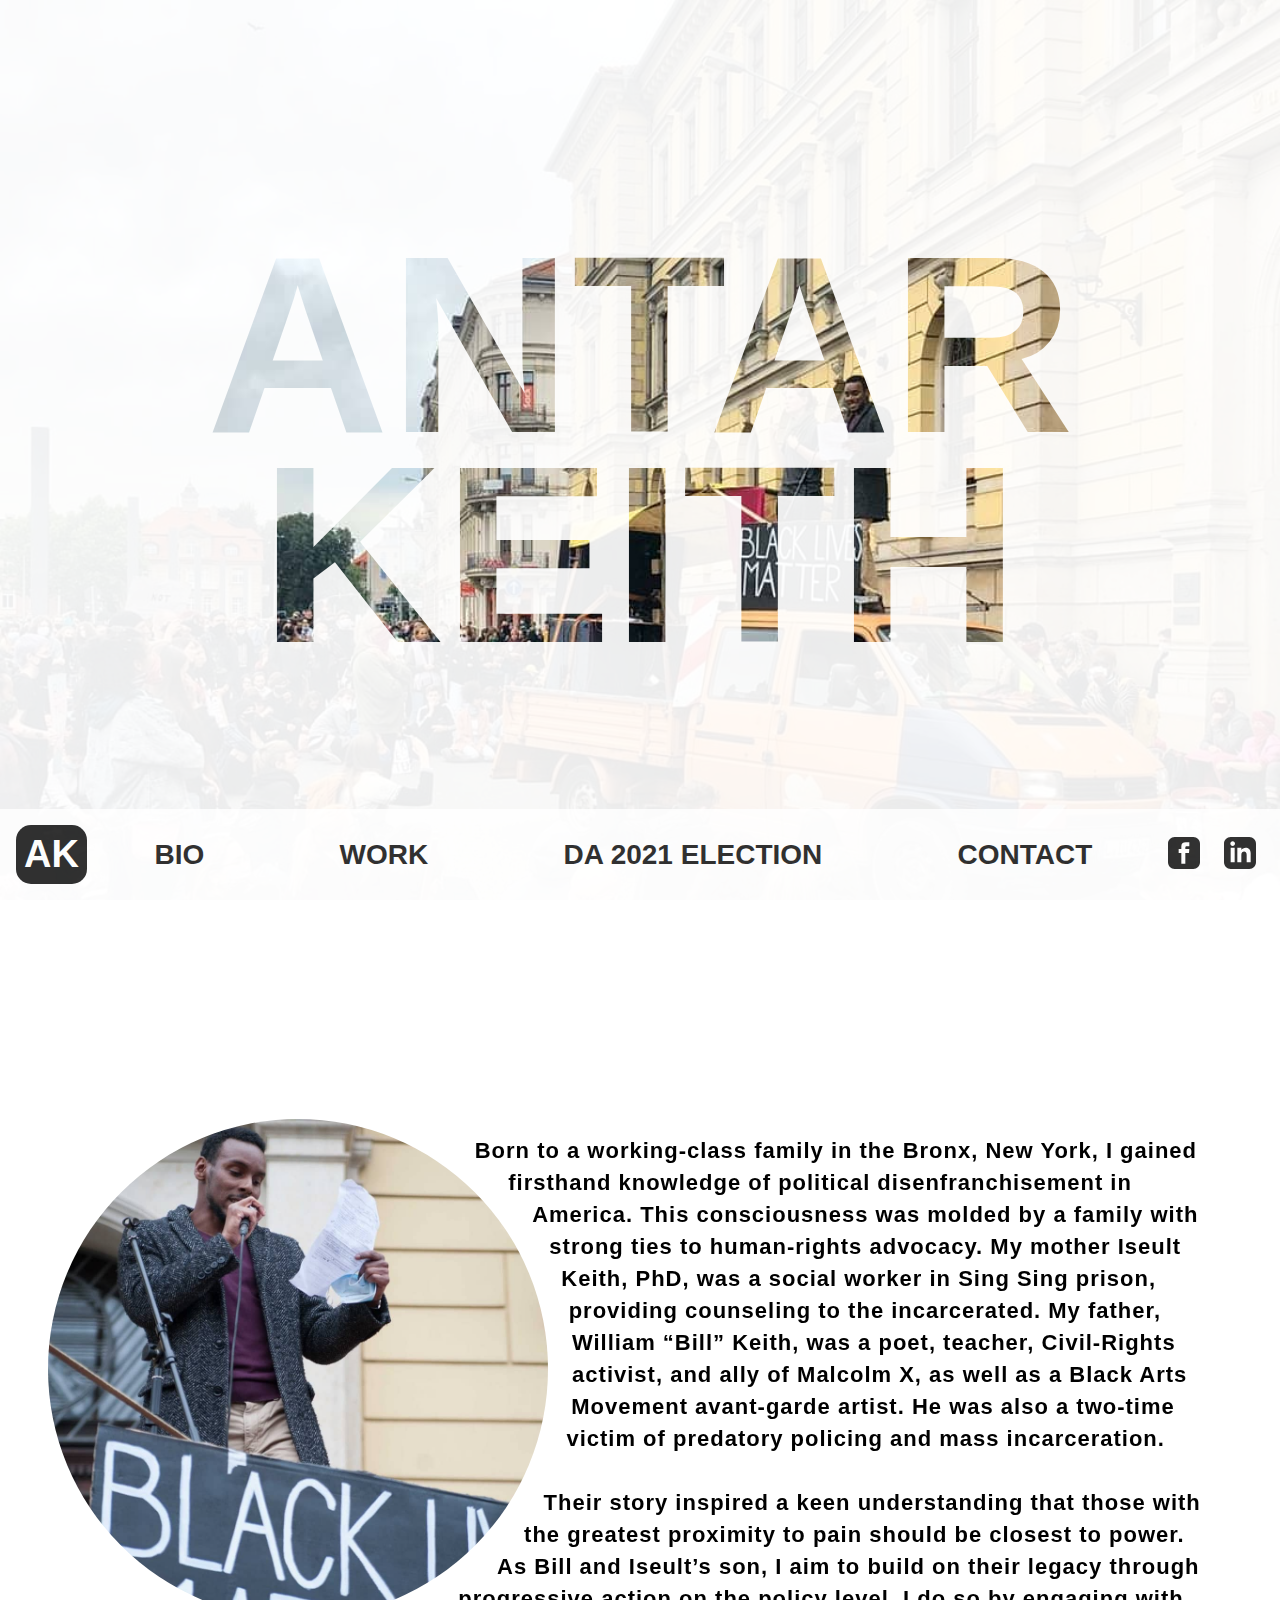
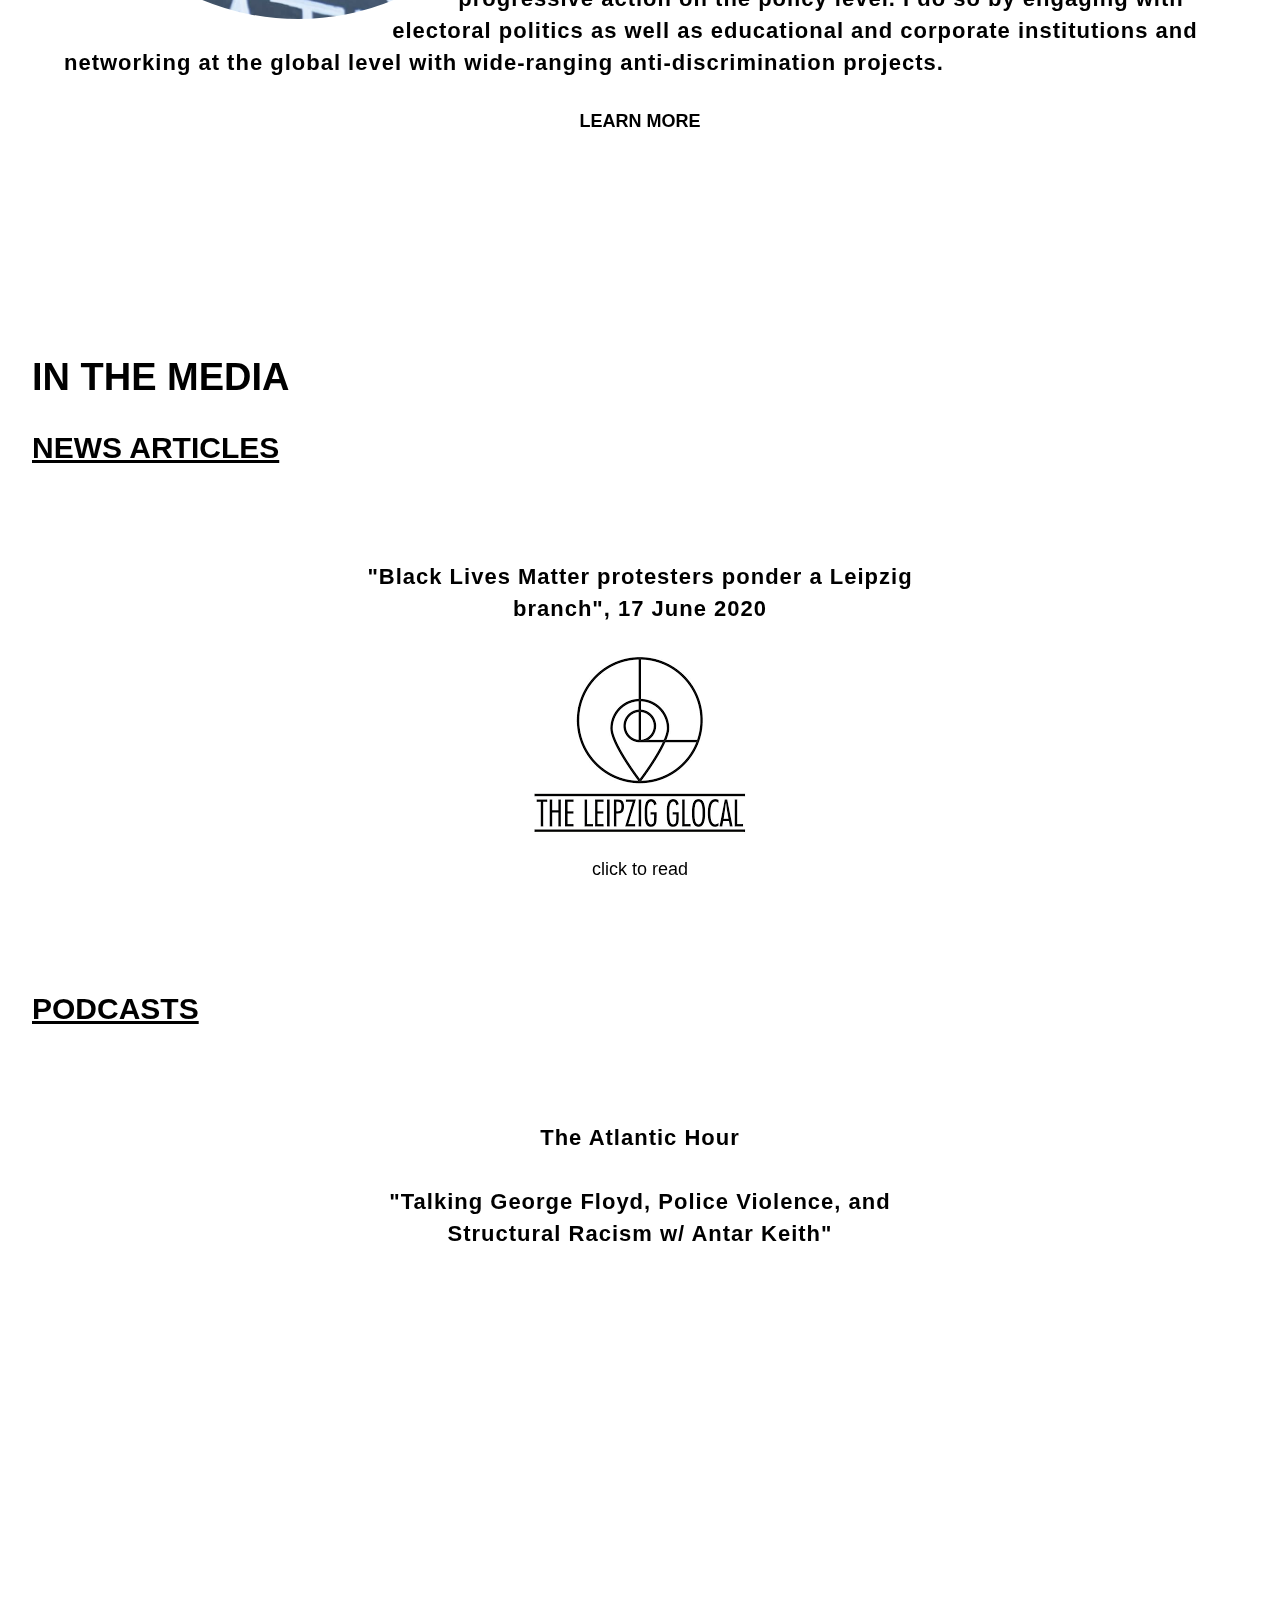
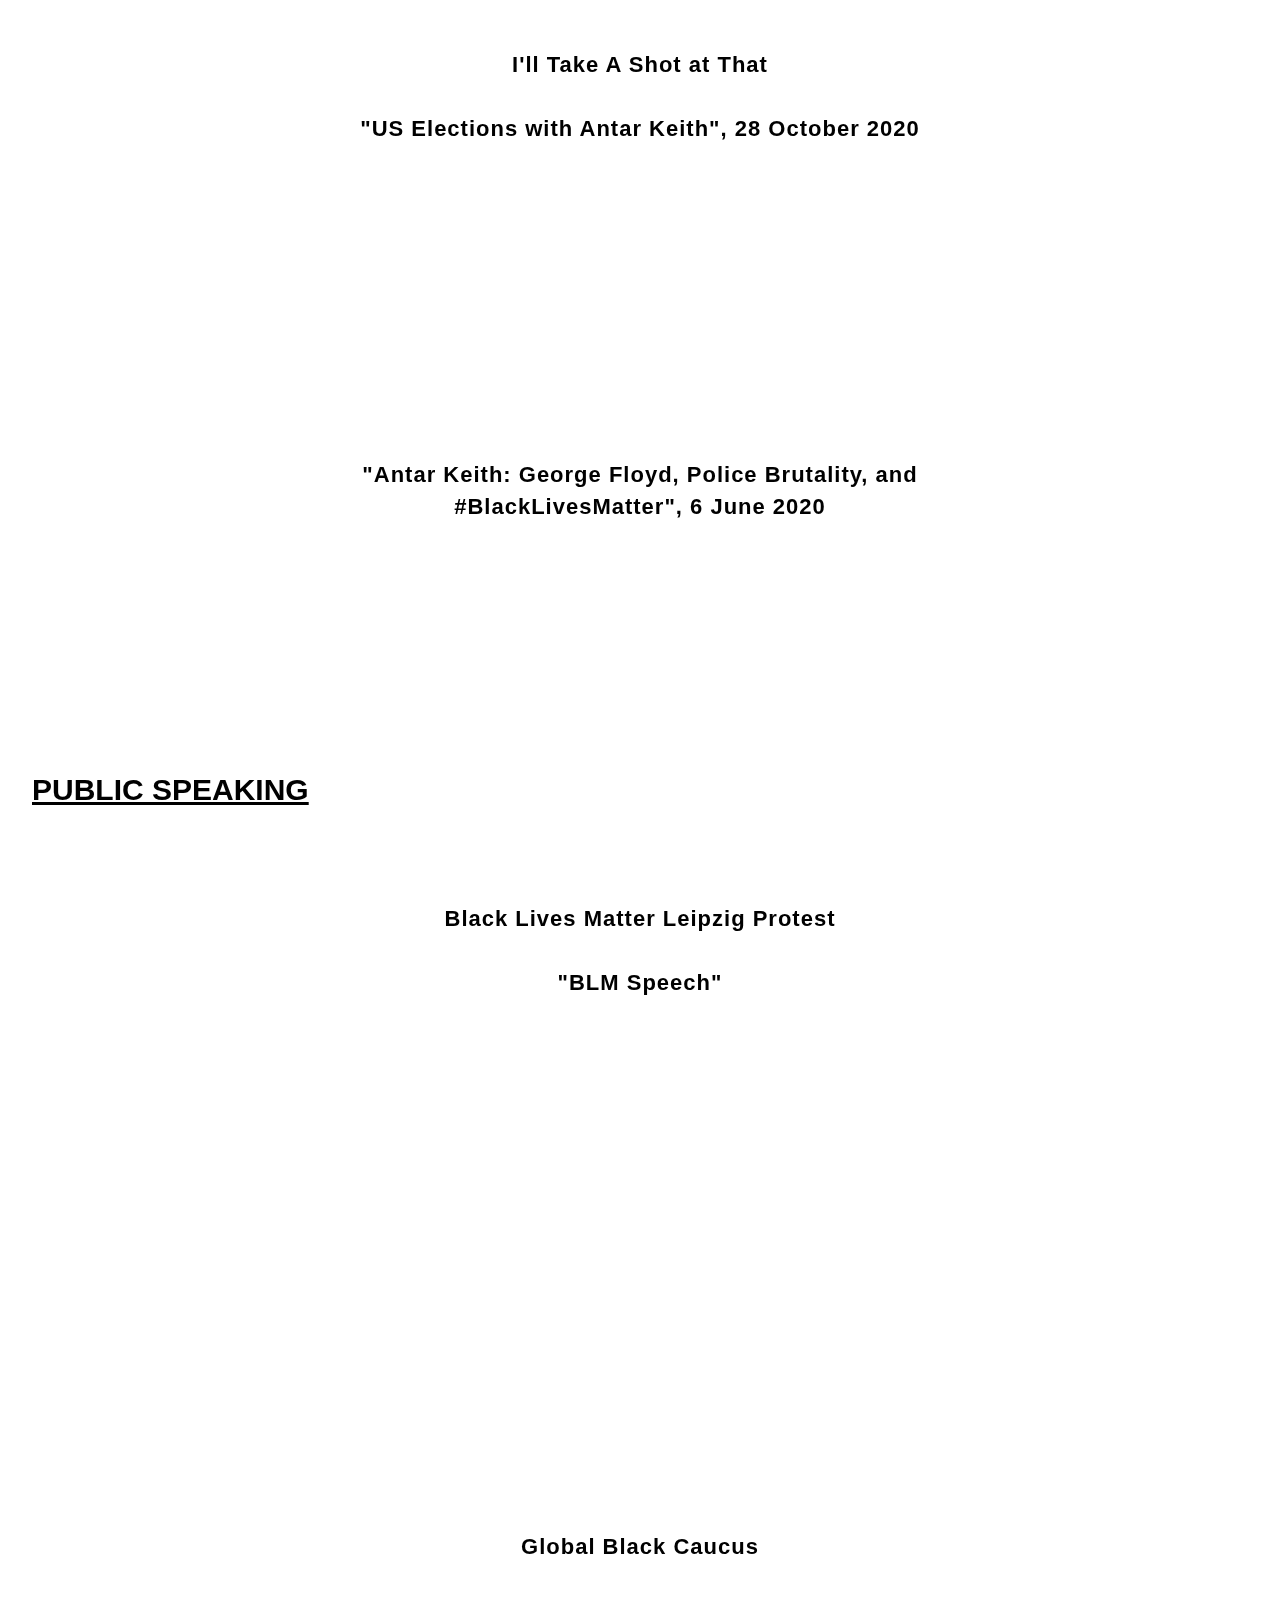
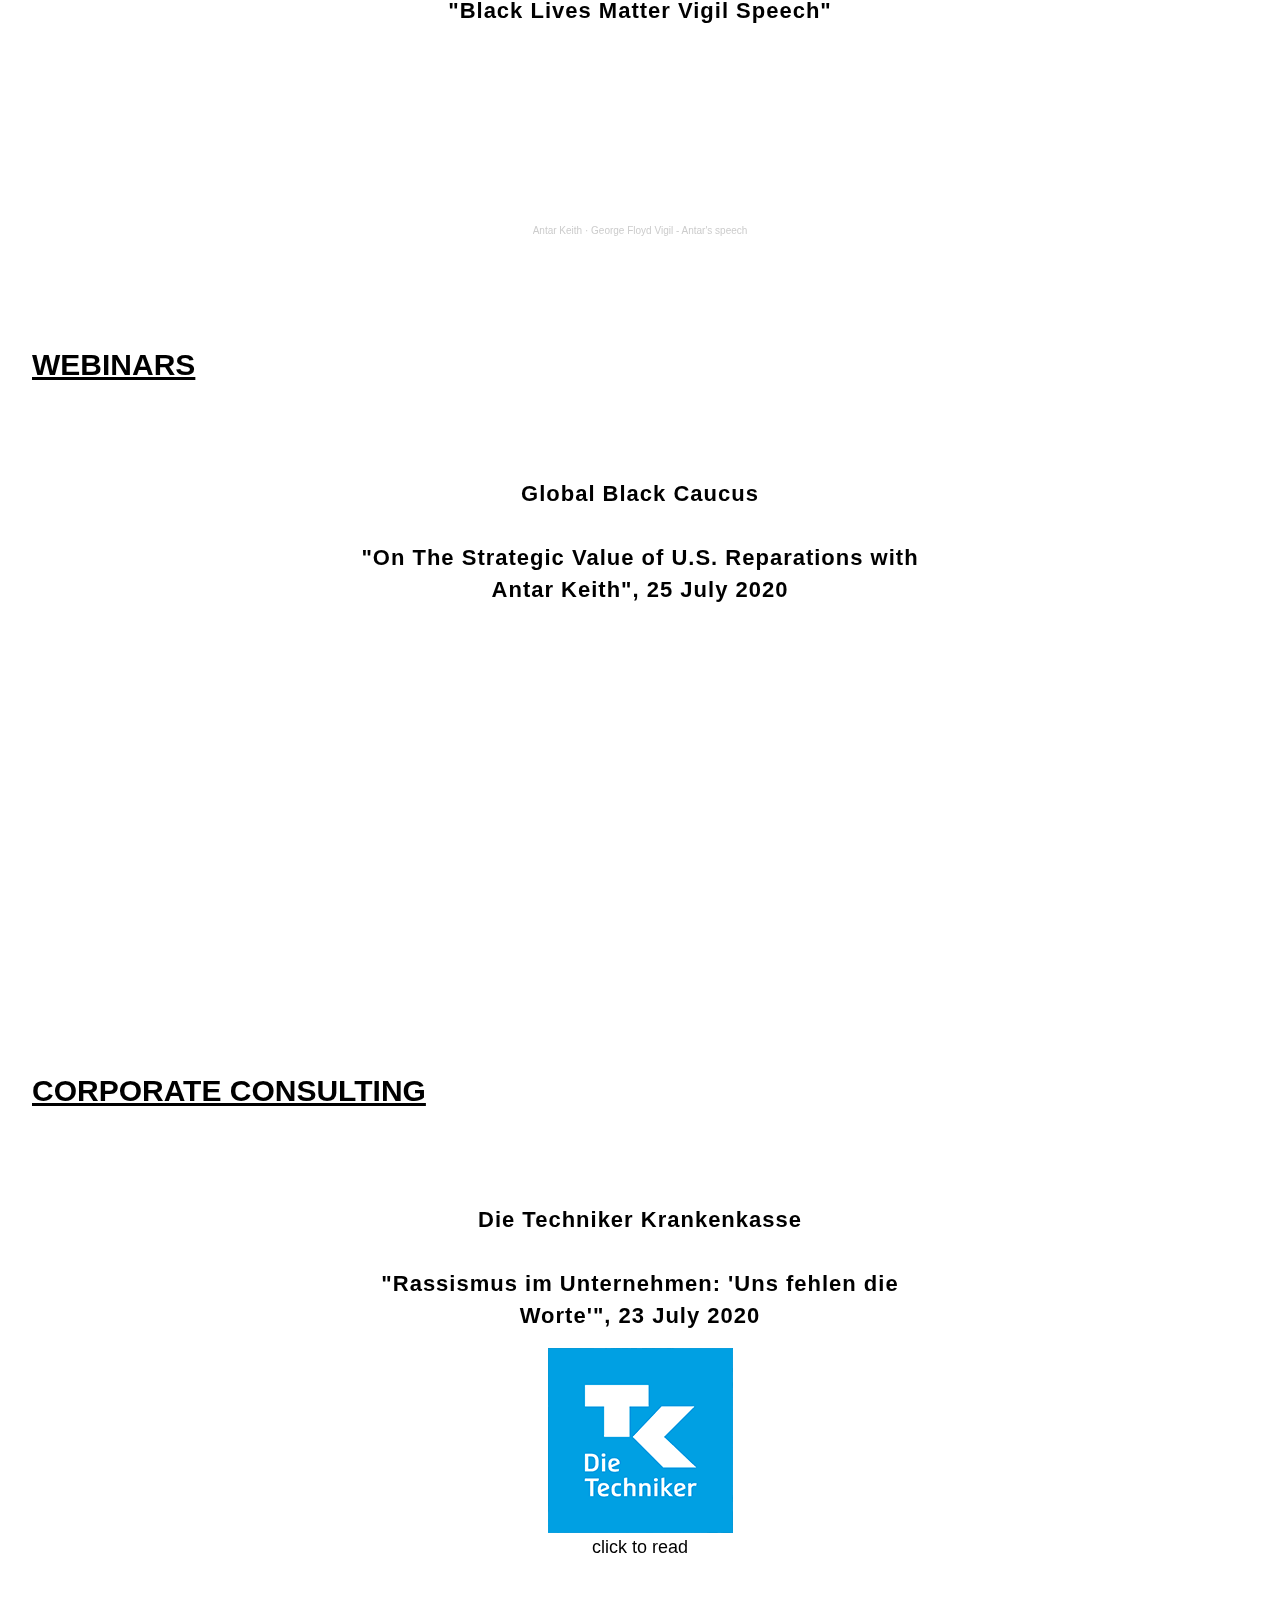
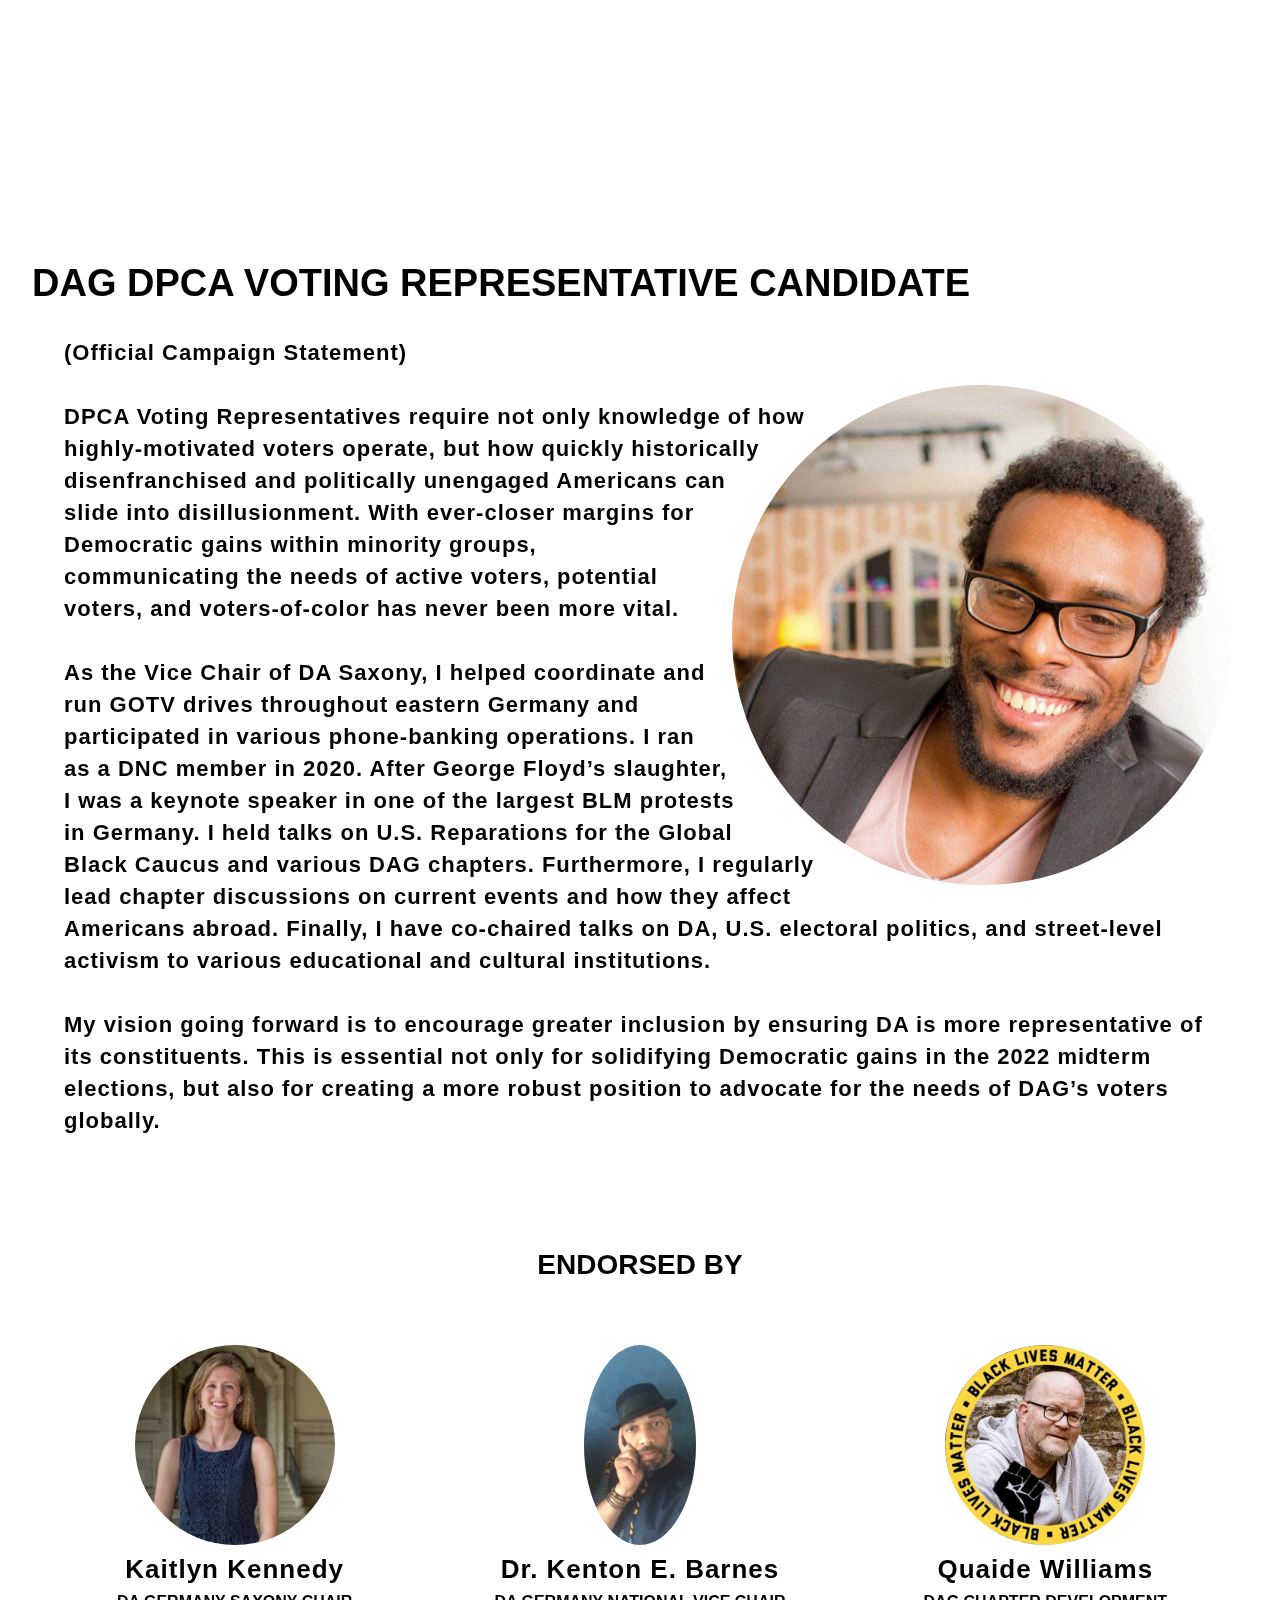
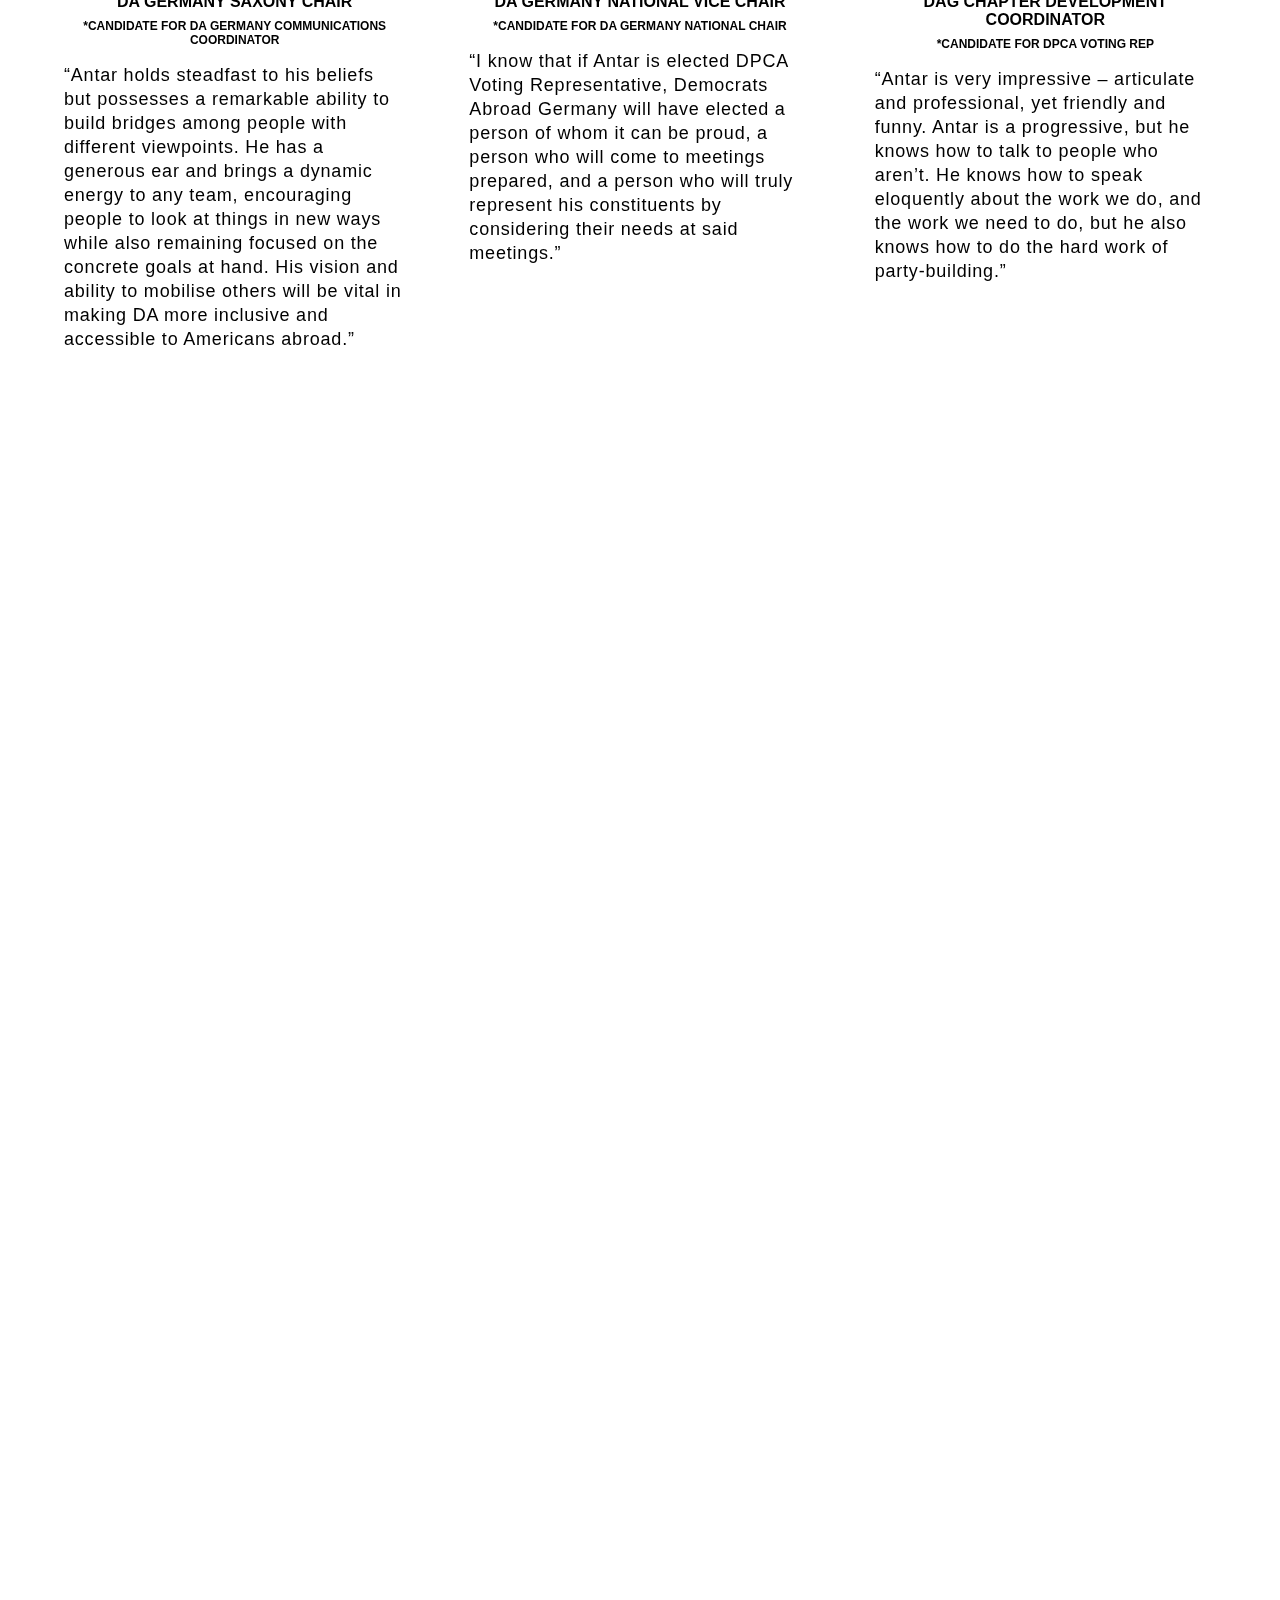
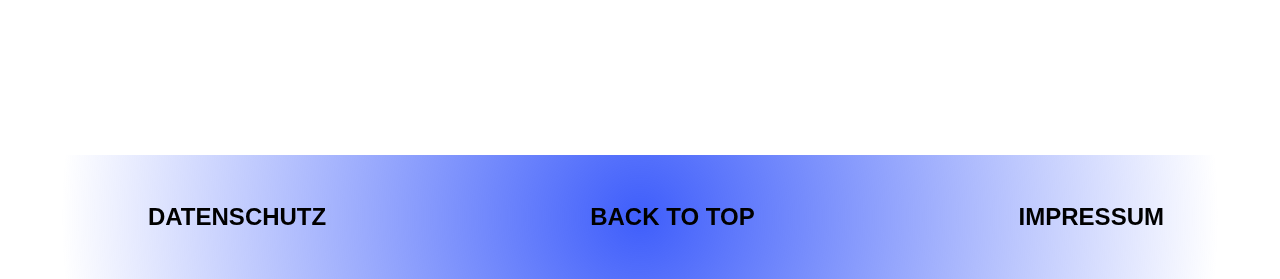
==== index.html @ 34a2bb9c "fix podcast episode" ====
<!DOCTYPE html>
<html lang="en">
  <head>
    <meta charset="UTF-8" />
    <meta http-equiv="X-UA-Compatible" content="IE=edge" />
    <meta name="viewport" content="width=device-width, initial-scale=1.0" />
    <link rel="stylesheet" href="style.css" defer />
    <link rel="stylesheet" href="mobile.css" defer />
    <script defer src="index.js"></script>
    <link rel="preconnect" href="https://fonts.gstatic.com" />
    <link
      href="https://fonts.googleapis.com/css2?family=Noto+Sans+SC&display=swap"
      rel="stylesheet"
    />

    <title>Antar Keith</title>
  </head>

  <body>
    <header id="header">
      <div class="backdrop">
        <p class="title">ANTAR KEITH</p>
      </div>
    </header>

    <nav class="nav-hidden" id="nav">
      <a href="#header">
        <div class="logo"><h1>AK</h1></div></a
      >
      <div class="nav-links">
        <a href="#bio"><h1>bio</h1></a>
        <a href="#work"><h1>work</h1></a>
        <a href="#DAcampaign"><h1>DA 2021 Election</h1></a>
        <a href="#contact"><h1>contact</h1></a>
      </div>
      <div class="social">
        <a href="https://www.facebook.com/profile.php?id=100009372221883"
          ><img src="facebook.svg" alt="" class="facebook" /></a
        ><a href="https://www.linkedin.com/in/antarkeith/?originalSubdomain=de"
          ><img src="linkedin.svg" alt=""
        /></a>
      </div>
    </nav>

    <section class="bio" id="bio">
      <div class="main">
        <div class="bio-image"></div>
        <h2>
          Born to a working-class family in the Bronx, New York, I gained
          firsthand knowledge of political disenfranchisement in America. This
          consciousness was molded by a family with strong ties to human-rights
          advocacy. My mother Iseult Keith, PhD, was a social worker in Sing
          Sing prison, providing counseling to the incarcerated. My father,
          William “Bill” Keith, was a poet, teacher, Civil-Rights activist, and
          ally of Malcolm X, as well as a Black Arts Movement avant-garde
          artist. He was also a two-time victim of predatory policing and mass
          incarceration.<br /><br />
          Their story inspired a keen understanding that those with the greatest
          proximity to pain should be closest to power. As Bill and Iseult’s
          son, I aim to build on their legacy through progressive action on the
          policy level. I do so by engaging with electoral politics as well as
          educational and corporate institutions and networking at the global
          level with wide-ranging anti-discrimination projects.
        </h2>
      </div>
      <div class="bio-link" class="animation" id="animation">
        <a
          href="https://drive.google.com/file/d/1YjgmdJQbTPTtvxPF5gLoUZMvOS4sLC6E/view?usp=sharing"
          ><h1>LEARN MORE</h1></a
        >
      </div>
    </section>

    <section class="work" id="work">
      <div class="work-title"><h1>In the Media</h1></div>
      <div class="work-content">
        <div class="media">
          <h1>News Articles</h1>
          <div class="media content">
            <h2>
              "Black Lives Matter protesters ponder a Leipzig branch", 17 June
              2020
            </h2>
            <div class="article-link">
              <a
                href="https://leipglo.com/2020/06/17/black-lives-matter-protesters-ponder-a-leipzig-branch/"
              >
                <img src="leipglo.png" alt="" />
                <p>click to read</p></a
              >
            </div>
          </div>
        </div>
        <div class="media">
          <h1>Podcasts</h1>
          <div class="podcast content">
            <h2>The Atlantic Hour</h2>
            <h2>
              "Talking George Floyd, Police Violence, and Structural Racism w/
              Antar Keit‪h‬"
            </h2>
            <iframe
              allow="autoplay *; encrypted-media *; fullscreen *"
              frameborder="0"
              height="175"
              style="
                width: 100%;
                max-width: 660px;
                overflow: hidden;
                background: transparent;
              "
              sandbox="allow-forms allow-popups allow-same-origin allow-scripts allow-storage-access-by-user-activation allow-top-navigation-by-user-activation"
              src="https://embed.podcasts.apple.com/us/podcast/episode-19-talking-george-floyd-police-violence-structural/id1482923371?i=1000476956964"
            ></iframe>
          </div>
          <div class="podcast content">
            <h2>I'll Take A Shot at That</h2>
            <h2>"US Elections with Antar Keith", 28 October 2020</h2>
            <iframe
              style="border: none"
              src="//html5-player.libsyn.com/embed/episode/id/16584491/height/90/theme/custom/thumbnail/yes/direction/forward/render-playlist/no/custom-color/000000/"
              height="90"
              width="100%"
              scrolling="no"
              allowfullscreen
              webkitallowfullscreen
              mozallowfullscreen
              oallowfullscreen
              msallowfullscreen
            ></iframe>
            <div class="podcast content"></div>
            <h2>
              "Antar Keith: George Floyd, Police Brutality, and
              #BlackLivesMatter", 6 June 2020
            </h2>
            <iframe
              style="border: none"
              src="//html5-player.libsyn.com/embed/episode/id/14723126/height/90/theme/custom/thumbnail/yes/direction/forward/render-playlist/no/custom-color/000000/"
              height="90"
              width="100%"
              scrolling="no"
              allowfullscreen
              webkitallowfullscreen
              mozallowfullscreen
              oallowfullscreen
              msallowfullscreen
            ></iframe>
          </div>
        </div>
        <div class="media">
          <h1>Public Speaking</h1>
          <div class="speech content">
            <h2>Black Lives Matter Leipzig Protest</h2>
            <h2>"BLM Speech"</h2>
            <iframe
              src="https://www.facebook.com/plugins/video.php?height=308&href=https%3A%2F%2Fwww.facebook.com%2F100009372221883%2Fvideos%2F2675984376057277%2F&show_text=false&width=560"
              width="500"
              height="308"
              style="border: none; overflow: hidden"
              scrolling="no"
              frameborder="0"
              allowfullscreen="true"
              allow="autoplay; clipboard-write; encrypted-media; picture-in-picture; web-share"
              allowfullscreen="true"
            ></iframe>
          </div>
          <div class="speech content">
            <h2>Global Black Caucus</h2>
            <h2>"Black Lives Matter Vigil Speech"</h2>
            <iframe
              width="100%"
              height="150"
              scrolling="no"
              frameborder="no"
              allow="autoplay"
              src="https://w.soundcloud.com/player/?url=https%3A//api.soundcloud.com/tracks/878463295&color=%23ff5500&auto_play=false&hide_related=false&show_comments=true&show_user=true&show_reposts=false&show_teaser=true&visual=true"
            ></iframe>
            <div
              style="
                font-size: 10px;
                color: #cccccc;
                line-break: anywhere;
                word-break: normal;
                overflow: hidden;
                white-space: nowrap;
                text-overflow: ellipsis;
                font-family: Interstate, Lucida Grande, Lucida Sans Unicode,
                  Lucida Sans, Garuda, Verdana, Tahoma, sans-serif;
                font-weight: 100;
              "
            >
              <a
                href="https://soundcloud.com/antar-keith"
                title="Antar Keith"
                target="_blank"
                style="color: #cccccc; text-decoration: none"
                >Antar Keith</a
              >
              ·
              <a
                href="https://soundcloud.com/antar-keith/george-floyd-vigil-antars"
                title="George Floyd Vigil - Antar&#x27;s speech"
                target="_blank"
                style="color: #cccccc; text-decoration: none"
                >George Floyd Vigil - Antar&#x27;s speech</a
              >
            </div>
          </div>
        </div>
        <div class="media">
          <h1>Webinars</h1>
          <div class="webinar content">
            <h2>Global Black Caucus</h2>
            <h2>
              "On The Strategic Value of U.S. Reparations with Antar Keith", 25
              July 2020
            </h2>
            <iframe
              src="https://www.facebook.com/plugins/video.php?height=314&href=https%3A%2F%2Fwww.facebook.com%2FDemsabroadGBC%2Fvideos%2F699344794252797%2F&show_text=false&width=560"
              width="500px"
              height="308"
              style="border: none; overflow: hidden"
              scrolling="no"
              frameborder="0"
              allowfullscreen="true"
              allow="autoplay; clipboard-write; encrypted-media; picture-in-picture; web-share"
              allowfullscreen="true"
            ></iframe>
          </div>
        </div>
        <div class="media">
          <h1>Corporate Consulting</h1>
          <div class="corporate content">
            <h2>Die Techniker Krankenkasse</h2>
            <h2>
              "Rassismus im Unternehmen: 'Uns fehlen die Worte'", 23 July 2020
            </h2>

            <div class="article-download">
              <a href="auslandnewsletter.pdf" download
                ><img src="dietechniker.png" alt="" />
                <p>click to read</p></a
              >
            </div>
          </div>
        </div>
      </div>
    </section>
    <section class="DAcampaign" id="DAcampaign">
      <h1>DAG DPCA Voting Representative Candidate</h1>
      <div class="antar-dpca">
        <div class="main">
          <h2>(Official Campaign Statement)</h2>
          <div class="dpca-image"></div>

          <h2>
            DPCA Voting Representatives require not only knowledge of how
            highly-motivated voters operate, but how quickly historically
            disenfranchised and politically unengaged Americans can slide into
            disillusionment. With ever-closer margins for Democratic gains
            within minority groups, communicating the needs of active voters,
            potential voters, and voters-of-color has never been more vital.
          </h2>
          <h2>
            As the Vice Chair of DA Saxony, I helped coordinate and run GOTV
            drives throughout eastern Germany and participated in various
            phone-banking operations. I ran as a DNC member in 2020. After
            George Floyd’s slaughter, I was a keynote speaker in one of the
            largest BLM protests in Germany. I held talks on U.S. Reparations
            for the Global Black Caucus and various DAG chapters. Furthermore, I
            regularly lead chapter discussions on current events and how they
            affect Americans abroad. Finally, I have co-chaired talks on DA,
            U.S. electoral politics, and street-level activism to various
            educational and cultural institutions.
          </h2>
          <h2>
            My vision going forward is to encourage greater inclusion by
            ensuring DA is more representative of its constituents. This is
            essential not only for solidifying Democratic gains in the 2022
            midterm elections, but also for creating a more robust position to
            advocate for the needs of DAG’s voters globally.
          </h2>
        </div>
      </div>
      <div class="endorsed">
        <h1>Endorsed By</h1>
        <div class="endorsements">
          <div class="endorsee" id="kk">
            <img src="kk.jpeg" alt="" />
            <h2>Kaitlyn Kennedy</h2>
            <h3>DA Germany Saxony Chair</h3>
            <h4>*Candidate for DA Germany Communications Coordinator</h4>
            <p>
              “Antar holds steadfast to his beliefs but possesses a remarkable
              ability to build bridges among people with different viewpoints.
              He has a generous ear and brings a dynamic energy to any team,
              encouraging people to look at things in new ways while also
              remaining focused on the concrete goals at hand. His vision and
              ability to mobilise others will be vital in making DA more
              inclusive and accessible to Americans abroad.”
            </p>
          </div>
          <div class="endorsee" id="kb">
            <img src="kb.jpeg" alt="" />
            <h2>Dr. Kenton E. Barnes</h2>
            <h3>DA Germany National Vice Chair</h3>
            <h4>*Candidate for DA Germany National Chair</h4>
            <p>
              “I know that if Antar is elected DPCA Voting Representative,
              Democrats Abroad Germany will have elected a person of whom it can
              be proud, a person who will come to meetings prepared, and a
              person who will truly represent his constituents by considering
              their needs at said meetings.”
            </p>
          </div>
          <div class="endorsee" id="qw">
            <img src="qw.jpg" alt="" />
            <h2>Quaide Williams</h2>
            <h3>DAG Chapter Development Coordinator</h3>
            <h4>*Candidate for DPCA Voting Rep</h4>
            <p>
              “Antar is very impressive – articulate and professional, yet
              friendly and funny. Antar is a progressive, but he knows how to
              talk to people who aren’t. He knows how to speak eloquently about
              the work we do, and the work we need to do, but he also knows how
              to do the hard work of party-building.”
            </p>
          </div>
        </div>
      </div>
    </section>
    <section class="contact" id="contact">
      <div class="contact-form">
        <iframe
          src="https://us1.list-manage.com/contact-form?u=9659ed70a9b1ef371b50b0ec8&form_id=c6bbb54cd57530f1e23c4c688f32582d"
          frameborder="0"
        ></iframe>
      </div>
      <div class="mobile-social">
        <a href="https://www.facebook.com/profile.php?id=100009372221883"
          ><img src="facebook.svg" alt="" class="facebook" /></a
        ><a href="https://www.linkedin.com/in/antarkeith/?originalSubdomain=de"
          ><img src="linkedin.svg" alt=""
        /></a>
      </div>
    </section>
    <footer>
      <div class="footer-content">
        <div class="legal">
          <a href="datenschutz.pdf" download><h1>datenschutz</h1></a>
          <a href="#header"><h1>back to top</h1></a
          ><a href="impressum-antar.pdf" download><h1>impressum</h1></a>
        </div>
      </div>
    </footer>
  </body>
</html>
---- style.css ----
* {
  margin: 0 auto;
  font-family: "Noto Sans", sans-serif;
}

a {
  text-decoration: none;
  color: black;
}

a:hover {
  color: blue;
}

h1 {
  font-size: 38px;
  text-transform: uppercase;
}

h2 {
  font-size: 22px;
  line-height: 2rem;
  letter-spacing: 1px;
  padding: 1rem;
}

.backdrop {
  background-image: url("antarspeechcrowd.jpeg");
  background-size: cover;
}

.title {
  background-color: #ebebeb;
  display: flex;
  align-items: center;
  justify-content: center;
  color: black;
  mix-blend-mode: screen;
  width: 100vw;
  height: 100vh;
  font-size: 190pt;
  font-weight: bolder;
  text-align: center;
  line-height: 210px;
}

.nav-hidden {
  bottom: 0;
}

nav {
  display: flex;
  justify-content: center;
  align-items: center;
  padding: 1rem;
  position: sticky;
  top: 0;
  background-color: white;
  opacity: 80%;
  -webkit-animation: slide-in-top 0.5s cubic-bezier(0.25, 0.46, 0.45, 0.94) both;
  animation: slide-in-top 0.5s cubic-bezier(0.25, 0.46, 0.45, 0.94) both;
}

@-webkit-keyframes slide-in-top {
  0% {
    -webkit-transform: translateY(-1000px);
    transform: translateY(-1000px);
    opacity: 0;
  }
  100% {
    -webkit-transform: translateY(0);
    transform: translateY(0);
    opacity: 1;
  }
}
@keyframes slide-in-top {
  0% {
    -webkit-transform: translateY(-1000px);
    transform: translateY(-1000px);
    opacity: 0;
  }
  100% {
    -webkit-transform: translateY(0);
    transform: translateY(0);
    opacity: 1;
  }
}

.logo {
  background-color: black;
  color: white;
  padding: 0.5rem;
  border-radius: 15px;
  font-size: 16px;
}

.nav-links {
  display: flex;
  flex-wrap: wrap;
  width: 100%;
  justify-content: space-between;
  align-items: center;
}

.nav-links h1 {
  font-size: 28px;
}

.social {
  display: flex;
}

.facebook {
  margin-right: 0.5rem;
}

.social img {
  height: 32px;
  width: 32px;
  padding: 0.5rem;
}

section {
  padding: 7rem 2rem;
}

.bio {
  display: flex;
  flex-direction: column;
  align-items: center;
  justify-content: center;
}

.bio h1 {
  font-size: 18px;
}

.main {
  flex: 5;
  padding: 1rem;
}

.bio-image {
  width: 500px;
  height: 500px;
  background-image: url("antarspeech.jpeg");
  background-size: cover;
  float: left;
  border-radius: 50%;
  shape-outside: circle(50%);
  margin-right: 2rem;
}

.animation {
  margin-top: 3rem;
}

.animation-on {
  overflow: hidden; /* Ensures the content is not revealed until the animation */
  white-space: nowrap; /* Keeps the content on a single line */
  letter-spacing: 0.15em; /* Adjust as needed */
  animation: typing 3s steps(40, end);
}

/* The typing effect */
@keyframes typing {
  from {
    width: 0;
  }
  to {
    width: 15%;
  }
}

.work-content {
  margin-top: 2rem;
}

.work-content h1 {
  font-size: 30px;
  text-decoration: underline;
  margin: 0;
}

.work-content h2 {
  max-width: 50%;
  text-align: center;
}

.work-content h3 {
  margin-bottom: 1rem;
}

.work-content p {
  font-size: 18px;
  text-align: center;
}

.media {
  display: flex;
  flex-direction: column;
  margin-top: 2rem;
}

.content {
  margin: 2rem 0;
  display: flex;
  flex-wrap: wrap;
  flex-direction: column;
  padding: 3rem;
  justify-content: flex-start;
  text-align: left;
}

iframe {
  margin-top: 2rem;
}

.dpca-image {
  width: 500px;
  height: 500px;
  background-image: url("antardpca.jpeg");
  background-size: cover;
  float: right;
  border-radius: 50%;
  shape-outside: circle(50%);
  margin-left: 2rem;
}

.endorsements {
  display: flex;
  justify-content: space-evenly;
  align-items: flex-start;
  margin-top: 2rem;
}

.endorsed {
  margin-top: 5rem;
}

.endorsed h1 {
  font-size: 28px;
  text-align: center;
}

.endorsee {
  width: 30%;
  display: flex;
  flex-direction: column;
  margin: 2rem;
  align-items: center;
  justify-content: center;
  line-height: 1.5rem;
}

.endorsee h2 {
  margin: 0.5rem 0;
  padding: 0;
  font-size: 26px;
  text-align: center;
}

.endorsee h3 {
  font-size: 16px;
  text-transform: uppercase;
  text-align: center;
  line-height: normal;
}

.endorsee h4 {
  margin-top: 0.5rem;
  font-size: 12px;
  text-transform: uppercase;
  text-align: center;
  line-height: normal;
}

.endorsee p {
  margin-top: 1rem;
  font-size: 18px;
  letter-spacing: 0.8px;
  text-align: left;
}

.endorsee img {
  height: 200px;
  width: auto;
  border-radius: 100%;
}

.contact {
  display: flex;
  justify-content: center;
  background-color: white;
}

.mobile-social {
  display: none;
}

.contact-form iframe {
  height: 1000px;
  width: 700px;
}

footer h1 {
  padding: 3rem 1rem;
  font-size: 45px;
  text-align: center;
  color: black;
}

.footer-content {
  background: rgb(63, 94, 251);
  background: radial-gradient(
    circle,
    rgba(63, 94, 251, 1) 0%,
    rgba(252, 70, 225, 0) 90%
  );
}

.legal {
  display: flex;
  align-items: flex-end;
  width: 100%;
}

.legal h1 {
  font-size: 24px;
  width: 100%;
}
---- mobile.css ----
@media screen and (max-width: 800px) {
  .title {
    width: 100vw;
    height: 100vh;
    font-size: 80pt;
    line-height: 5rem;
    padding: 2rem 0;
  }

  .logo {
    display: none;
  }

  nav {
    flex-direction: column;
    justify-content: center;
    align-items: center;
    padding: 0.5rem;
  }

  .nav-links h1 {
    font-size: 14px;
    padding: 1rem 0;
    margin-top: 1rem;
  }

  .social {
    display: none;
  }

  .footer-social img {
    margin-top: 1rem;
    height: 20px;
    width: 20px;
    padding: 0.2rem;
  }

  section {
    padding: 6rem 1rem;
  }

  .bio {
    flex-wrap: wrap;
  }

  .bio-image {
    width: 300px;
    height: 300px;
    margin: 0;
    padding: 0;
  }

  h1 {
    font-size: 32px;
  }

  h2 {
    font-size: 18px;
  }

  .main {
    display: flex;
    flex-direction: column;
    justify-content: center;
    align-items: center;
    padding: 0;
  }

  .bio-link {
    margin-top: 2rem;
  }

  .content {
    margin: 0;
    padding: 0;
  }

  .work-content h1 {
    font-size: 26px;
    margin: 1rem 0;
  }
  .work-content h2 {
    margin: 0;
    max-width: 100%;
  }

  iframe {
    width: 300px;
    height: auto;
    margin-bottom: 2rem;
  }

  .DAcampaign .main {
    flex-direction: column;
  }

  .dpca-image {
    width: 300px;
    height: 300px;
    margin: 2rem 0;
  }

  .endorsed {
    margin-top: 2rem;
  }

  .endorsements {
    margin-top: 1rem;
    flex-wrap: wrap;
  }

  .endorsee {
    width: 100%;
    flex-wrap: wrap;
  }

  .contact {
    flex-direction: column;
  }

  .contact-form {
    display: flex;
  }

  .mobile-social {
    display: flex;
  }

  .mobile-social img {
    height: 30px;
    width: 30px;
  }

  .contact-form iframe {
    width: 360px;
  }

  footer h1 {
    padding: 2rem 0;
  }

  .legal {
    flex-direction: column;
  }

  .legal h1 {
    font-size: 18px;
  }
}
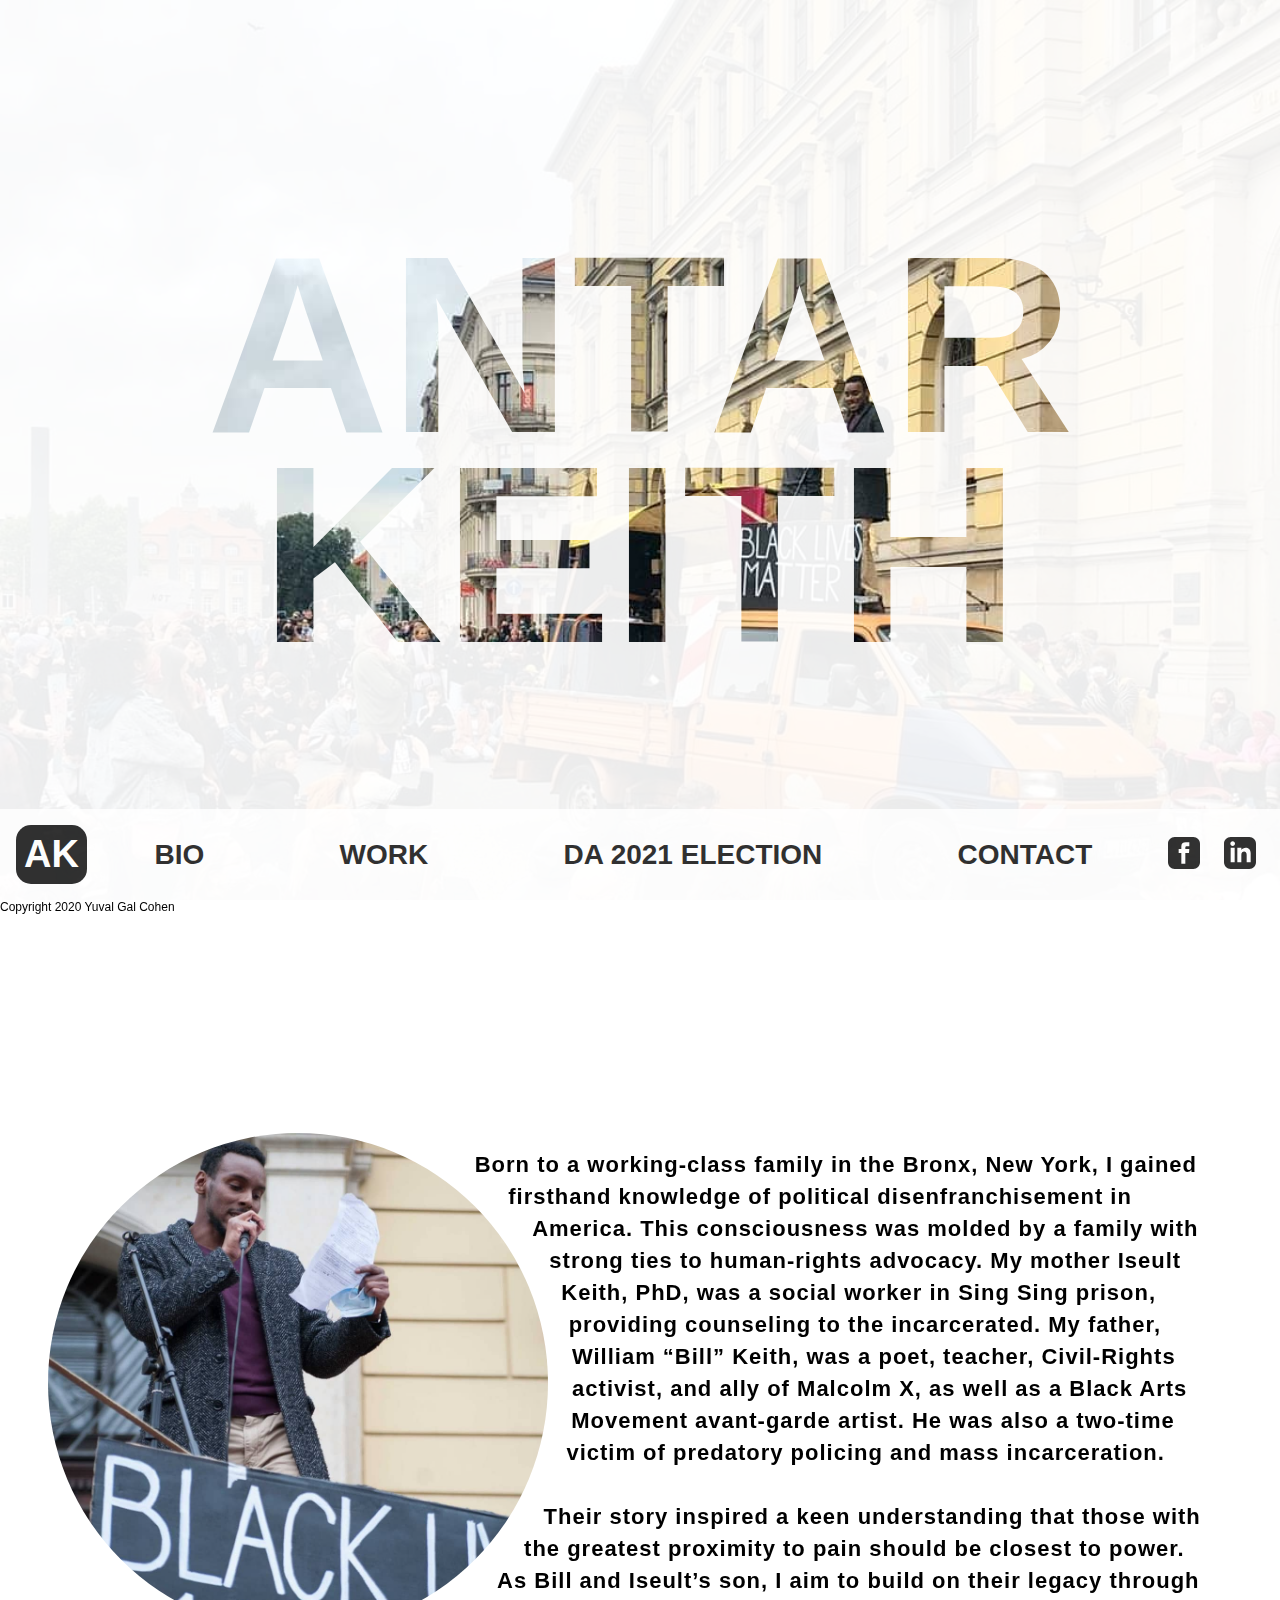
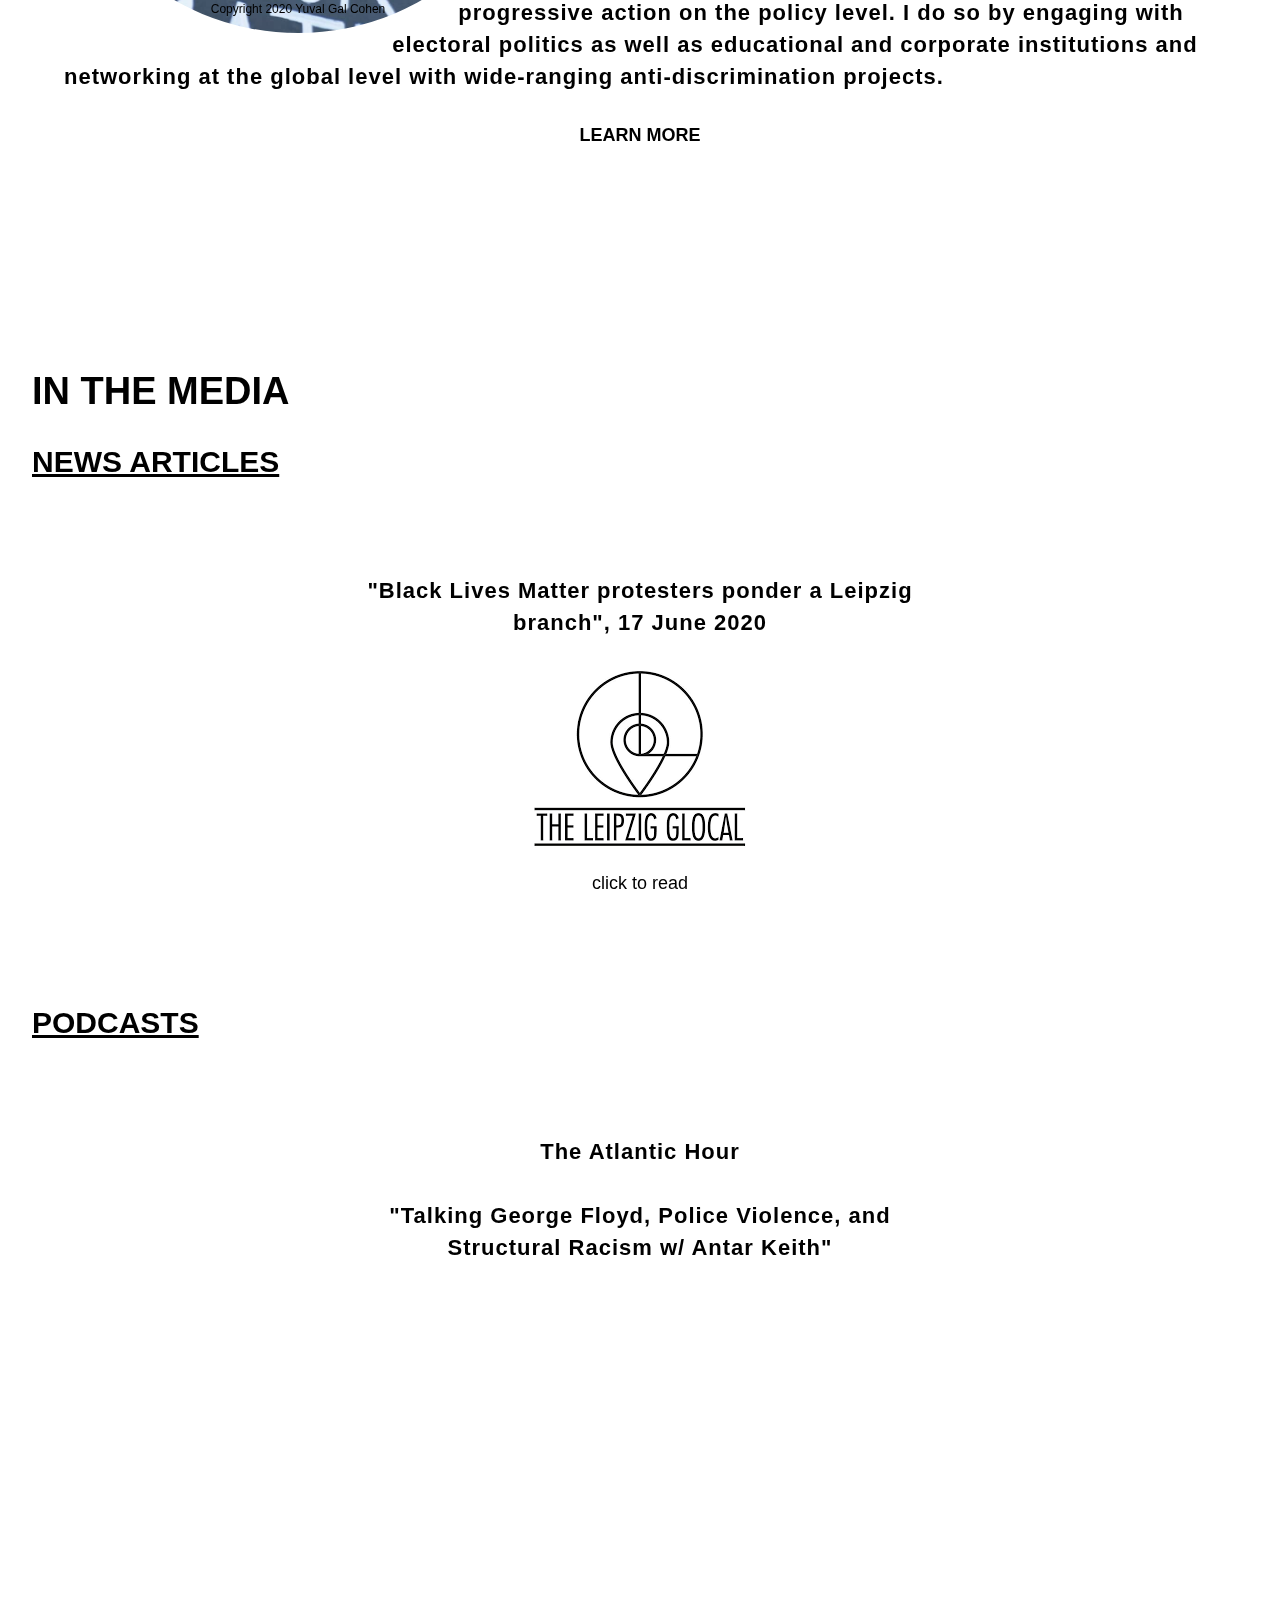
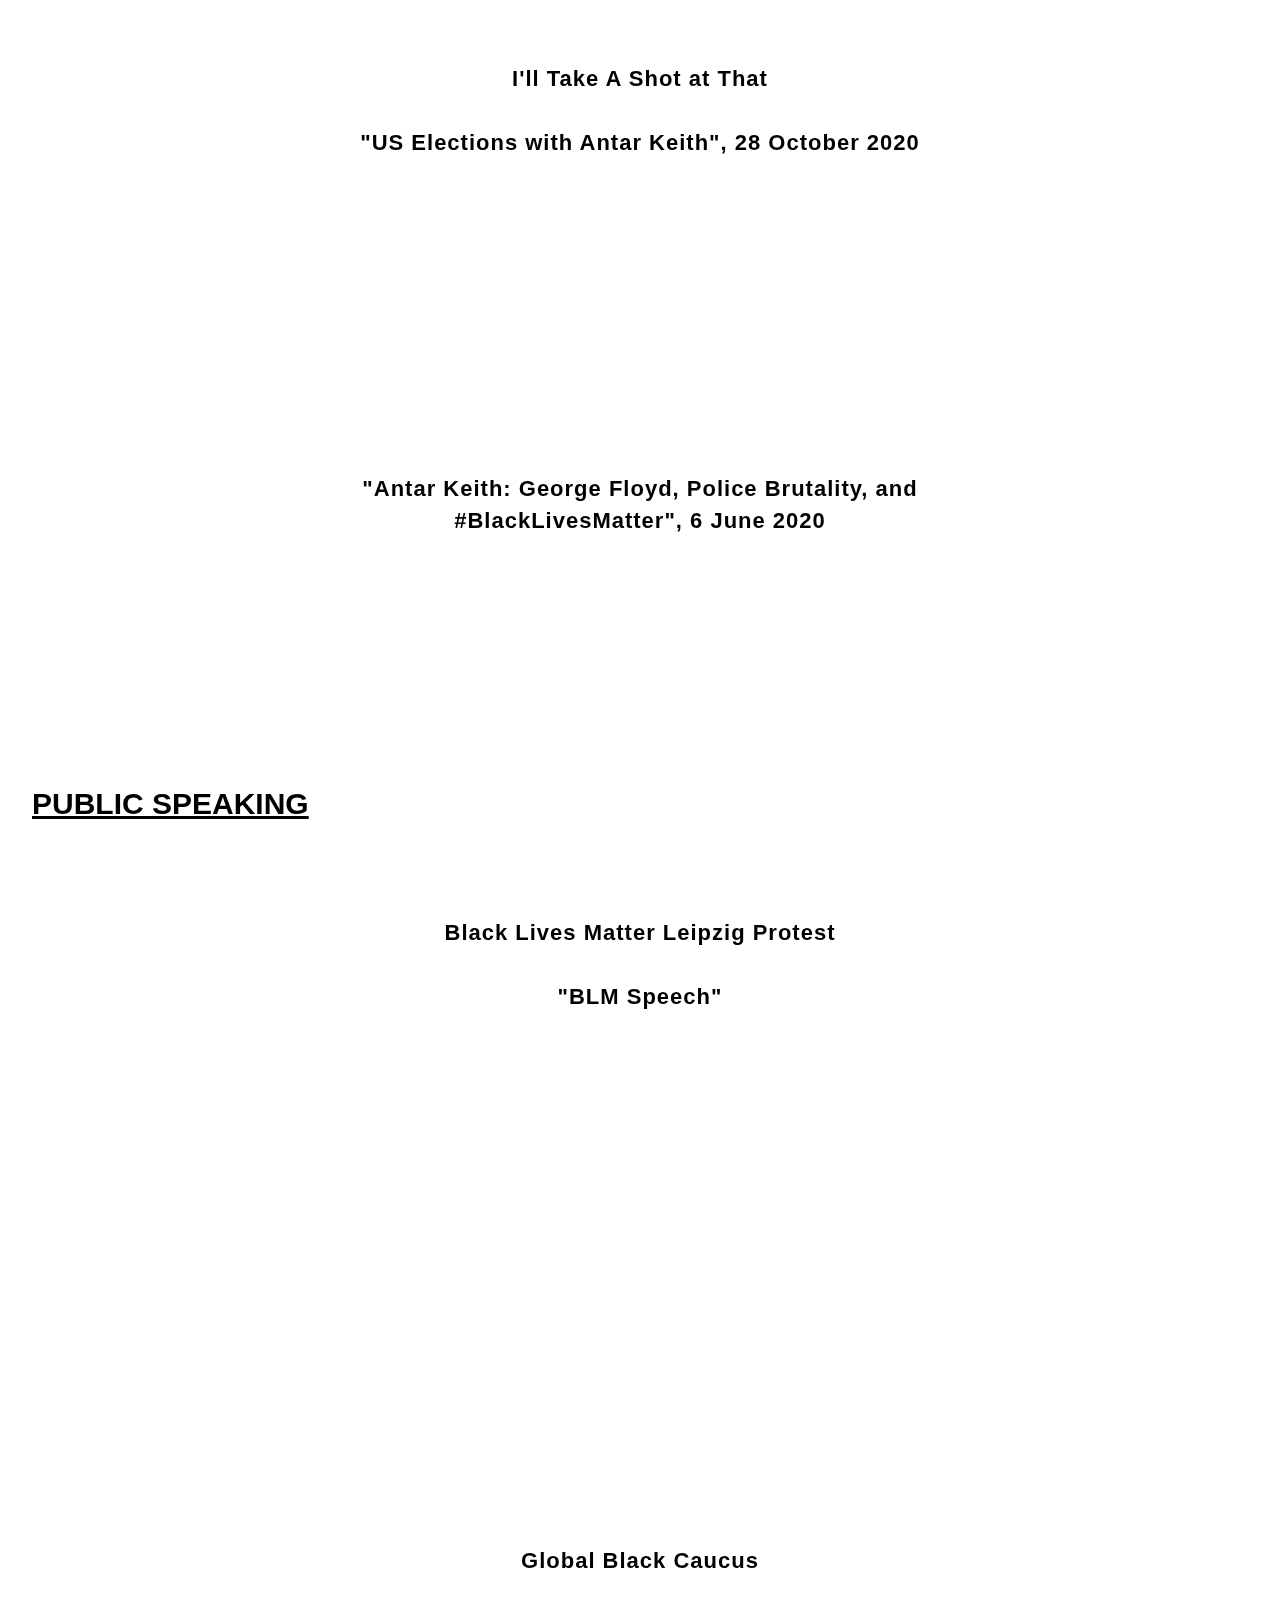
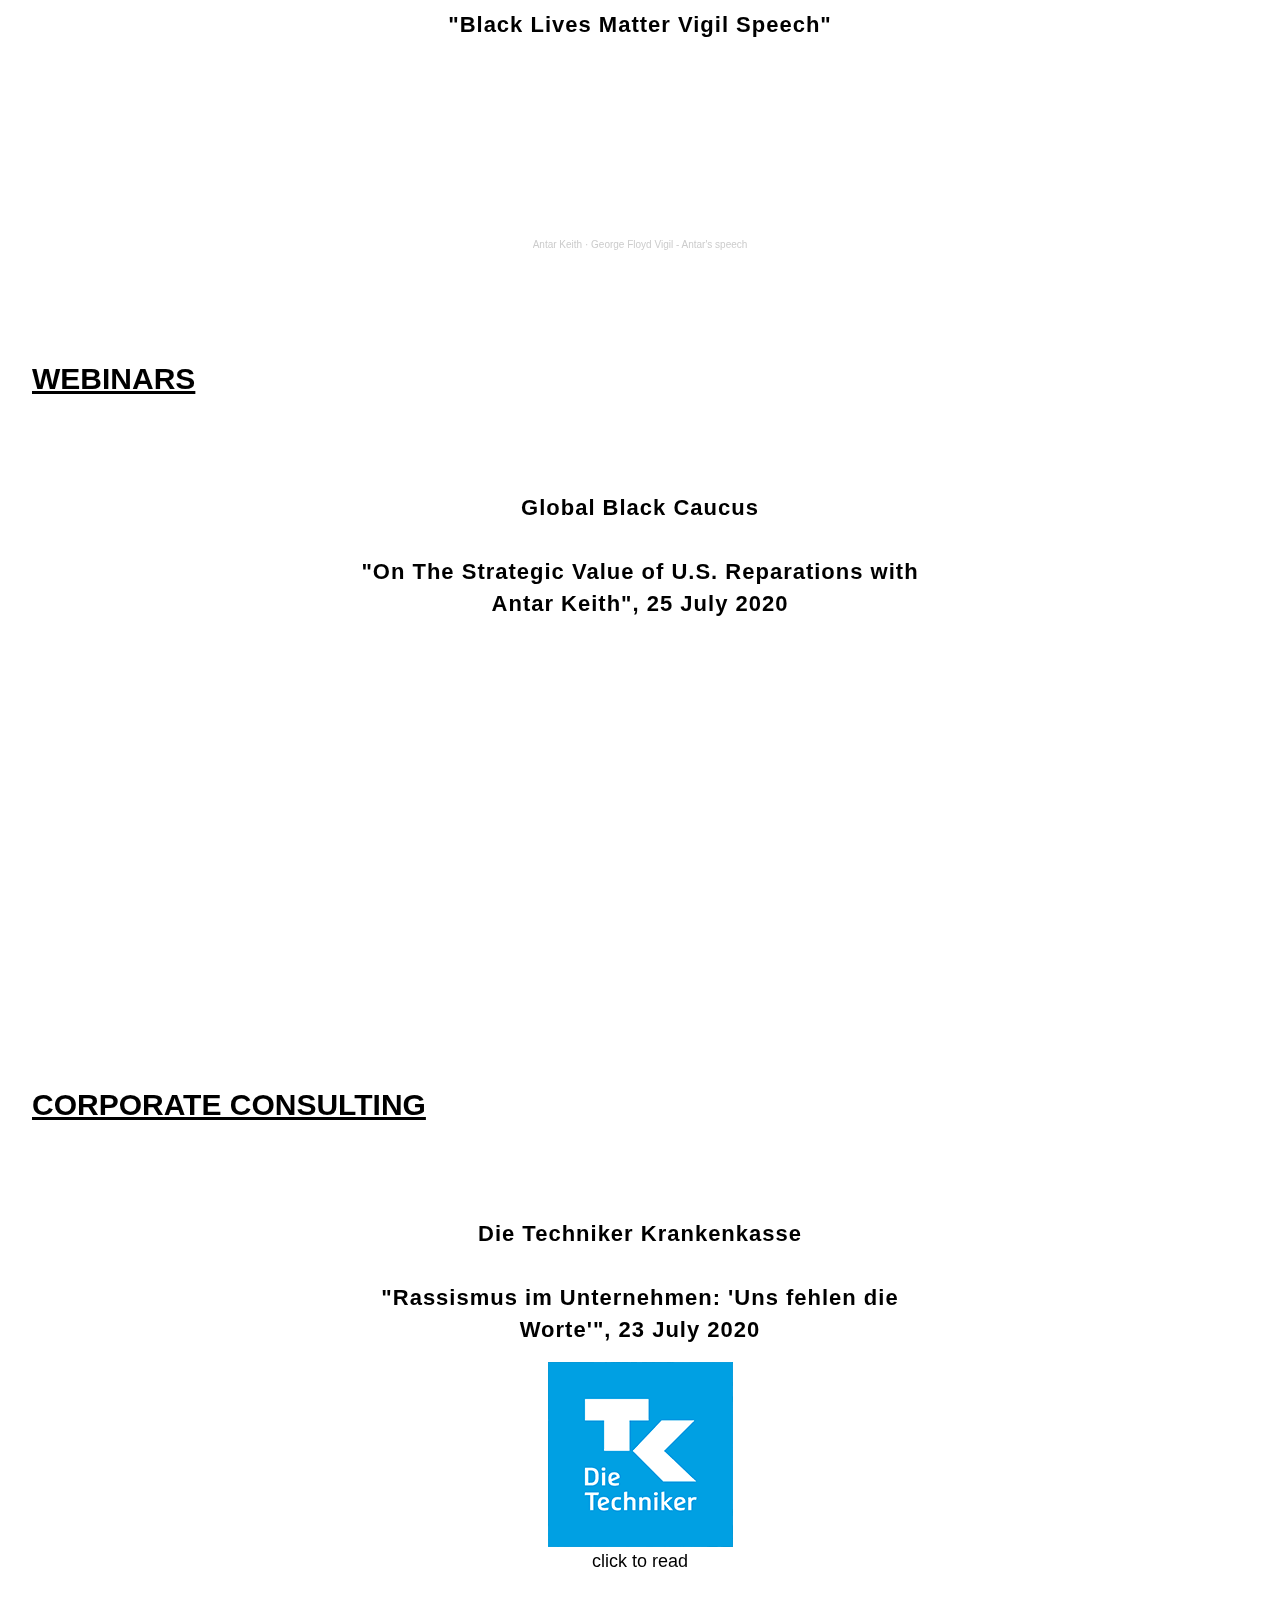
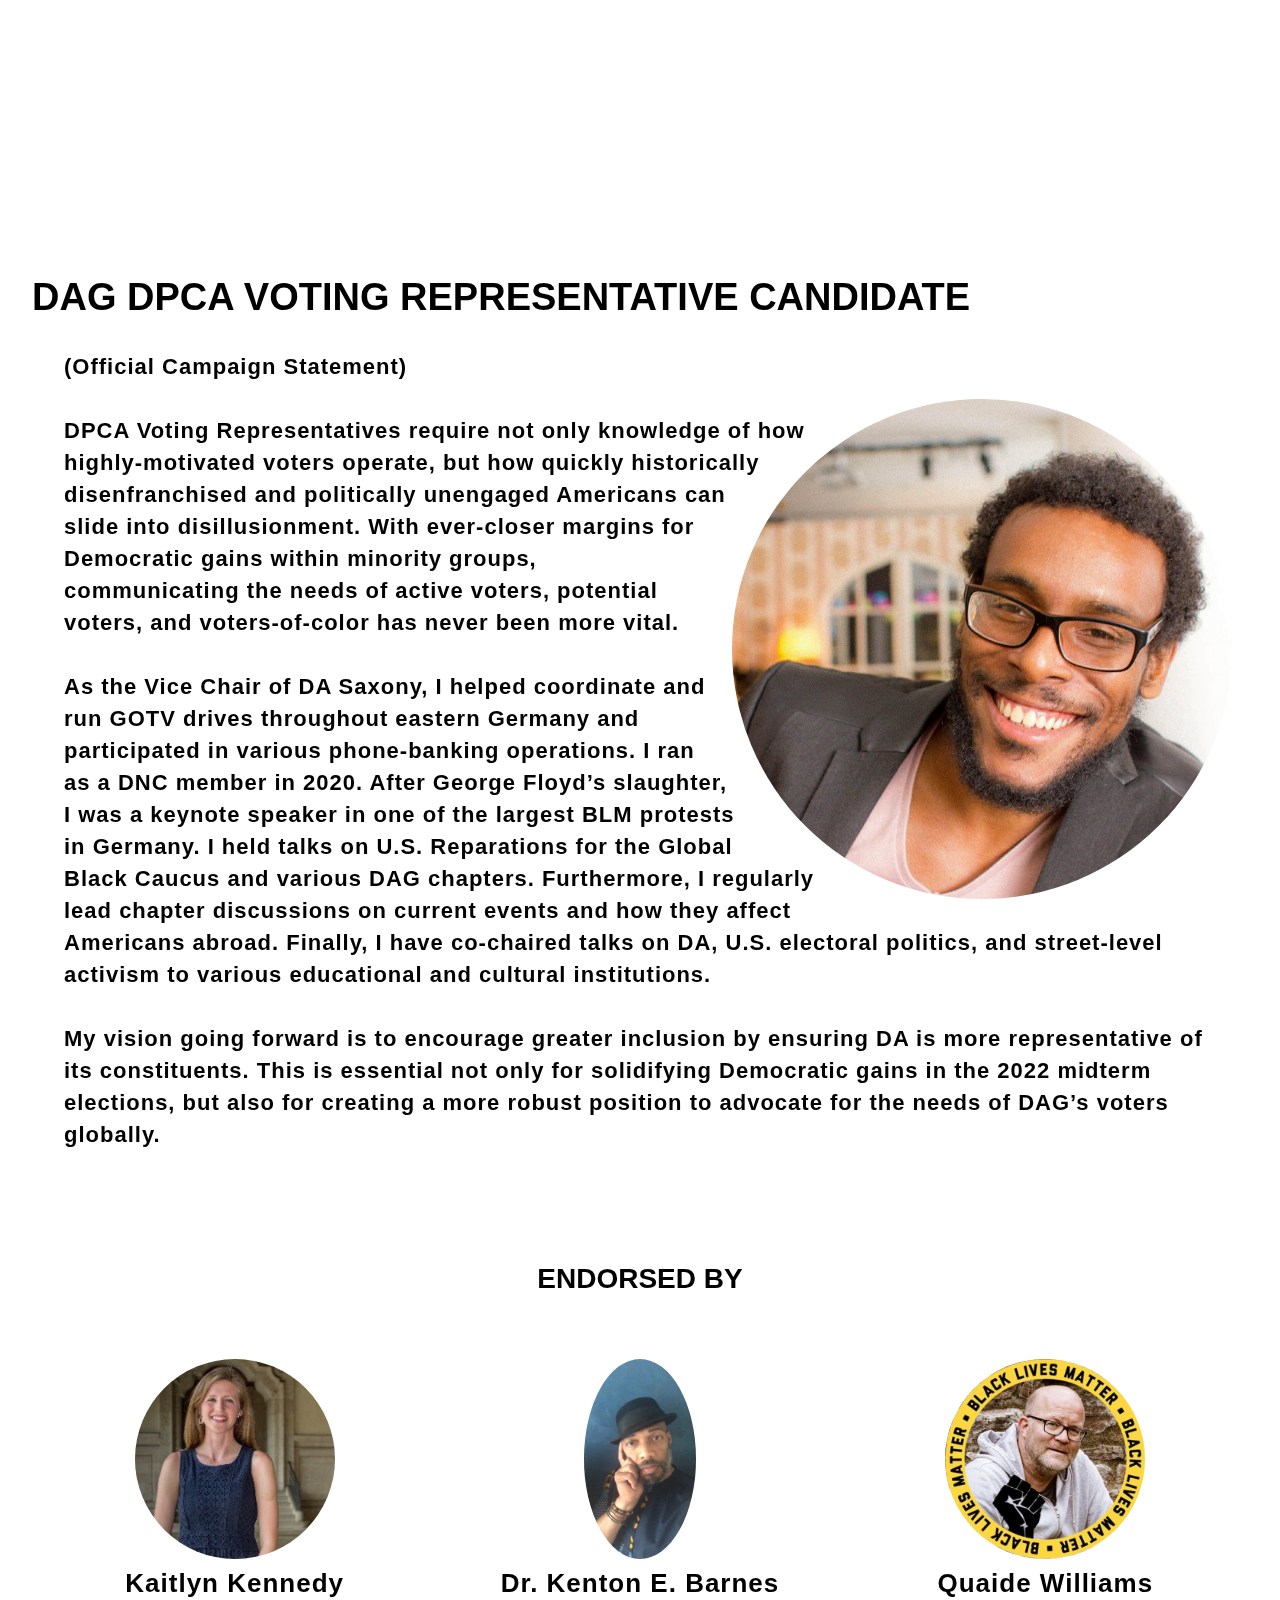
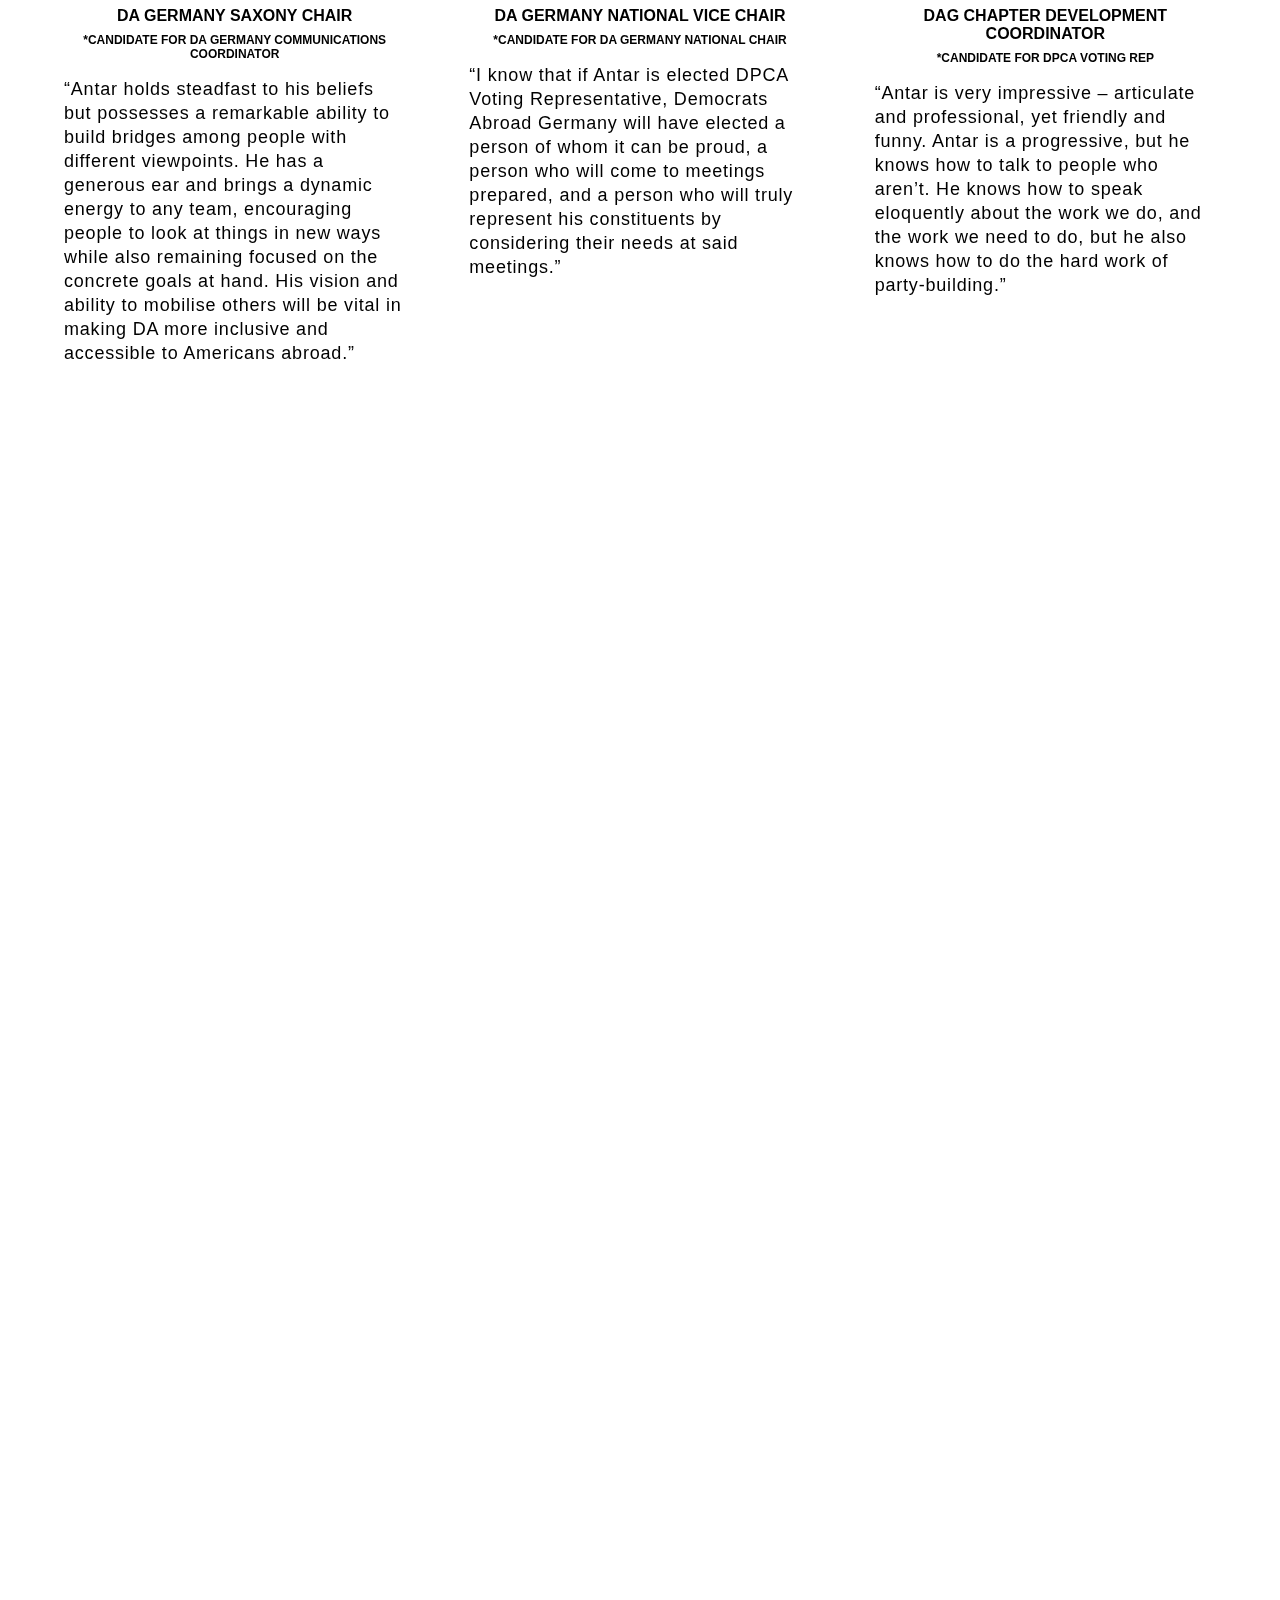
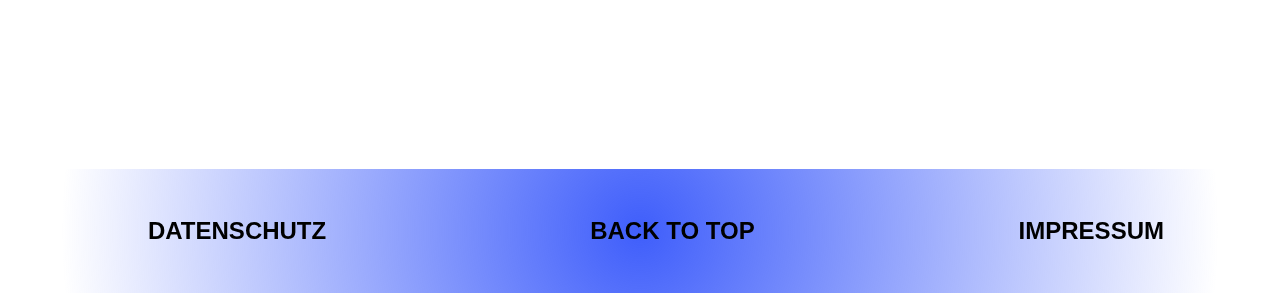
==== commit 42e803cc: "copyright added" ====
--- a/index.html
+++ b/index.html
@@ -21,6 +21,7 @@
       <div class="backdrop">
         <p class="title">ANTAR KEITH</p>
       </div>
+      <div class="copyright"><p>Copyright 2020 Yuval Gal Cohen</p></div>
     </header>
 
     <nav class="nav-hidden" id="nav">
@@ -44,7 +45,9 @@
 
     <section class="bio" id="bio">
       <div class="main">
-        <div class="bio-image"></div>
+        <div class="bio-image">
+          <div class="copyright"><p>Copyright 2020 Yuval Gal Cohen</p></div>
+        </div>
         <h2>
           Born to a working-class family in the Bronx, New York, I gained
           firsthand knowledge of political disenfranchisement in America. This
--- a/style.css
+++ b/style.css
@@ -22,6 +22,10 @@
   line-height: 2rem;
   letter-spacing: 1px;
   padding: 1rem;
+}
+
+.copyright {
+  font-size: 12px;
 }
 
 .backdrop {
@@ -141,6 +145,8 @@
 }
 
 .bio-image {
+  align-items: flex-end;
+  display: flex;
   width: 500px;
   height: 500px;
   background-image: url("antarspeech.jpeg");
@@ -149,6 +155,7 @@
   border-radius: 50%;
   shape-outside: circle(50%);
   margin-right: 2rem;
+  line-height: 3rem;
 }
 
 .animation {
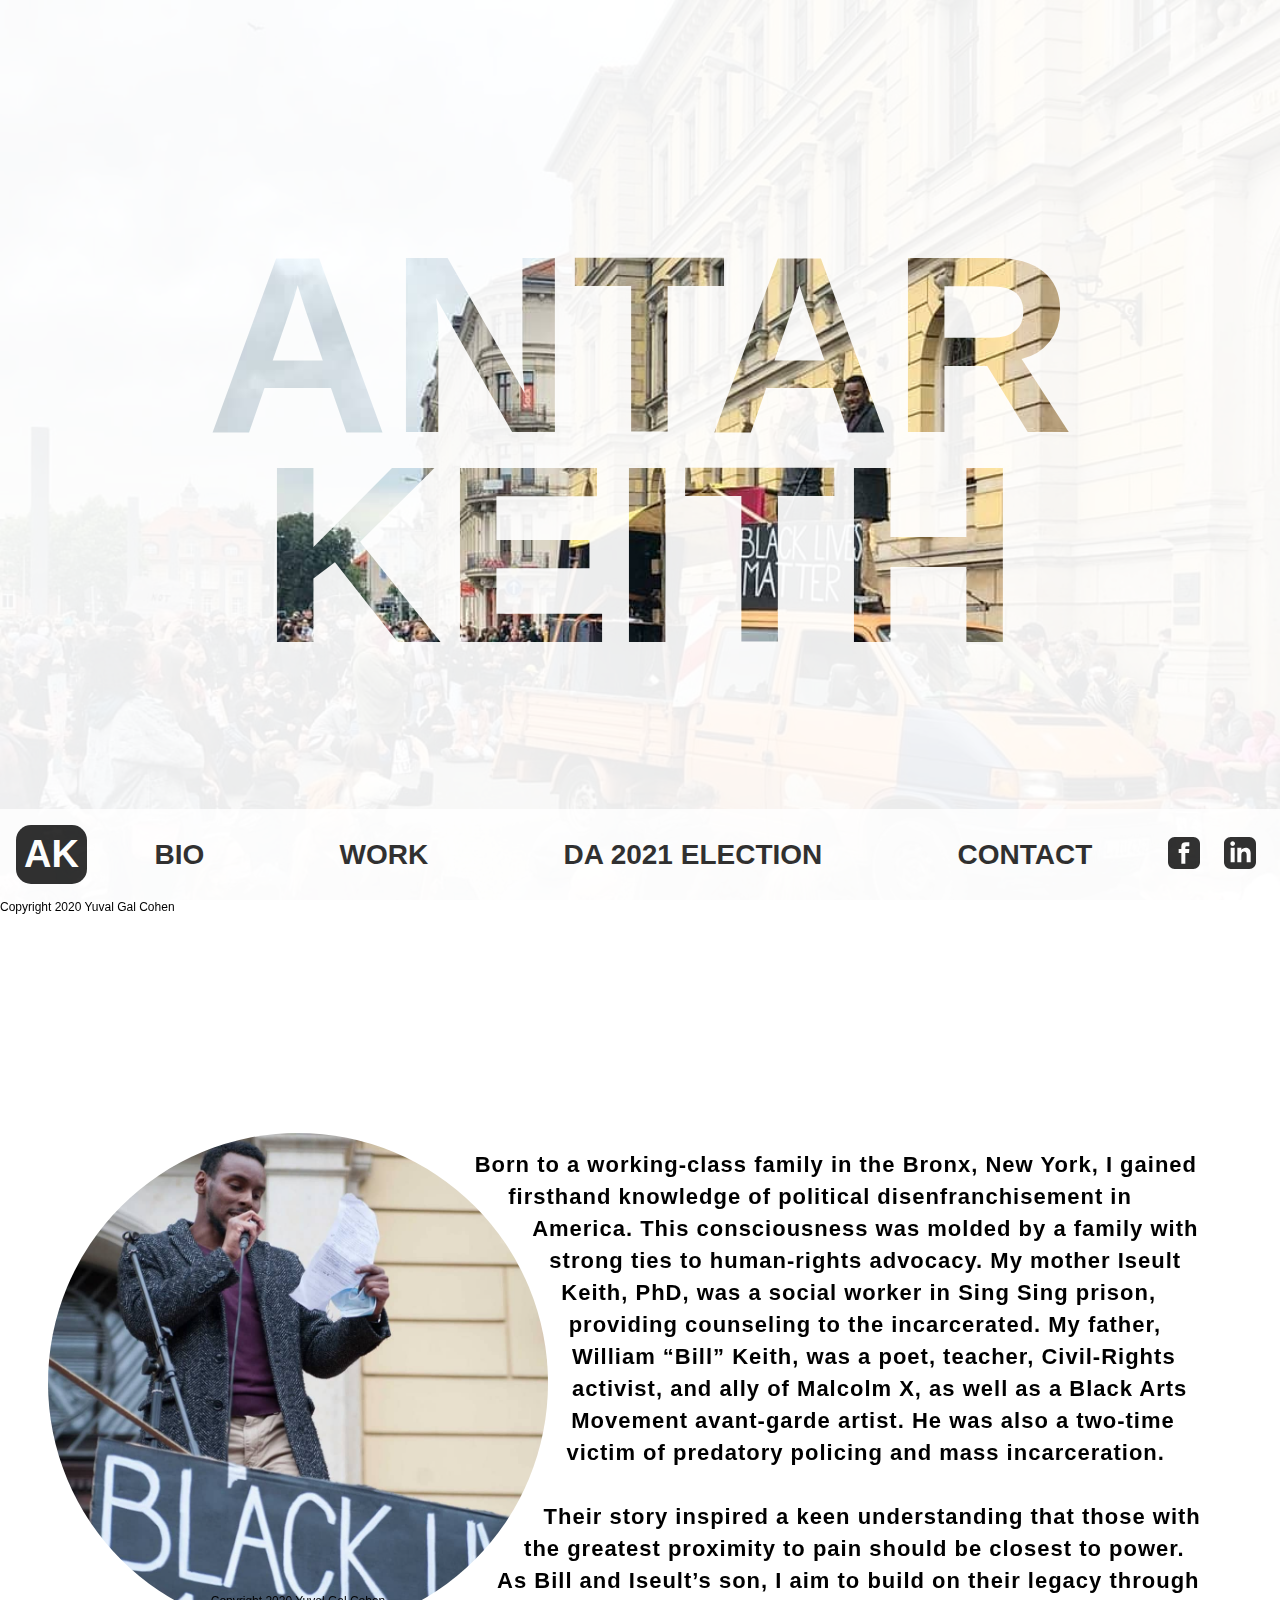
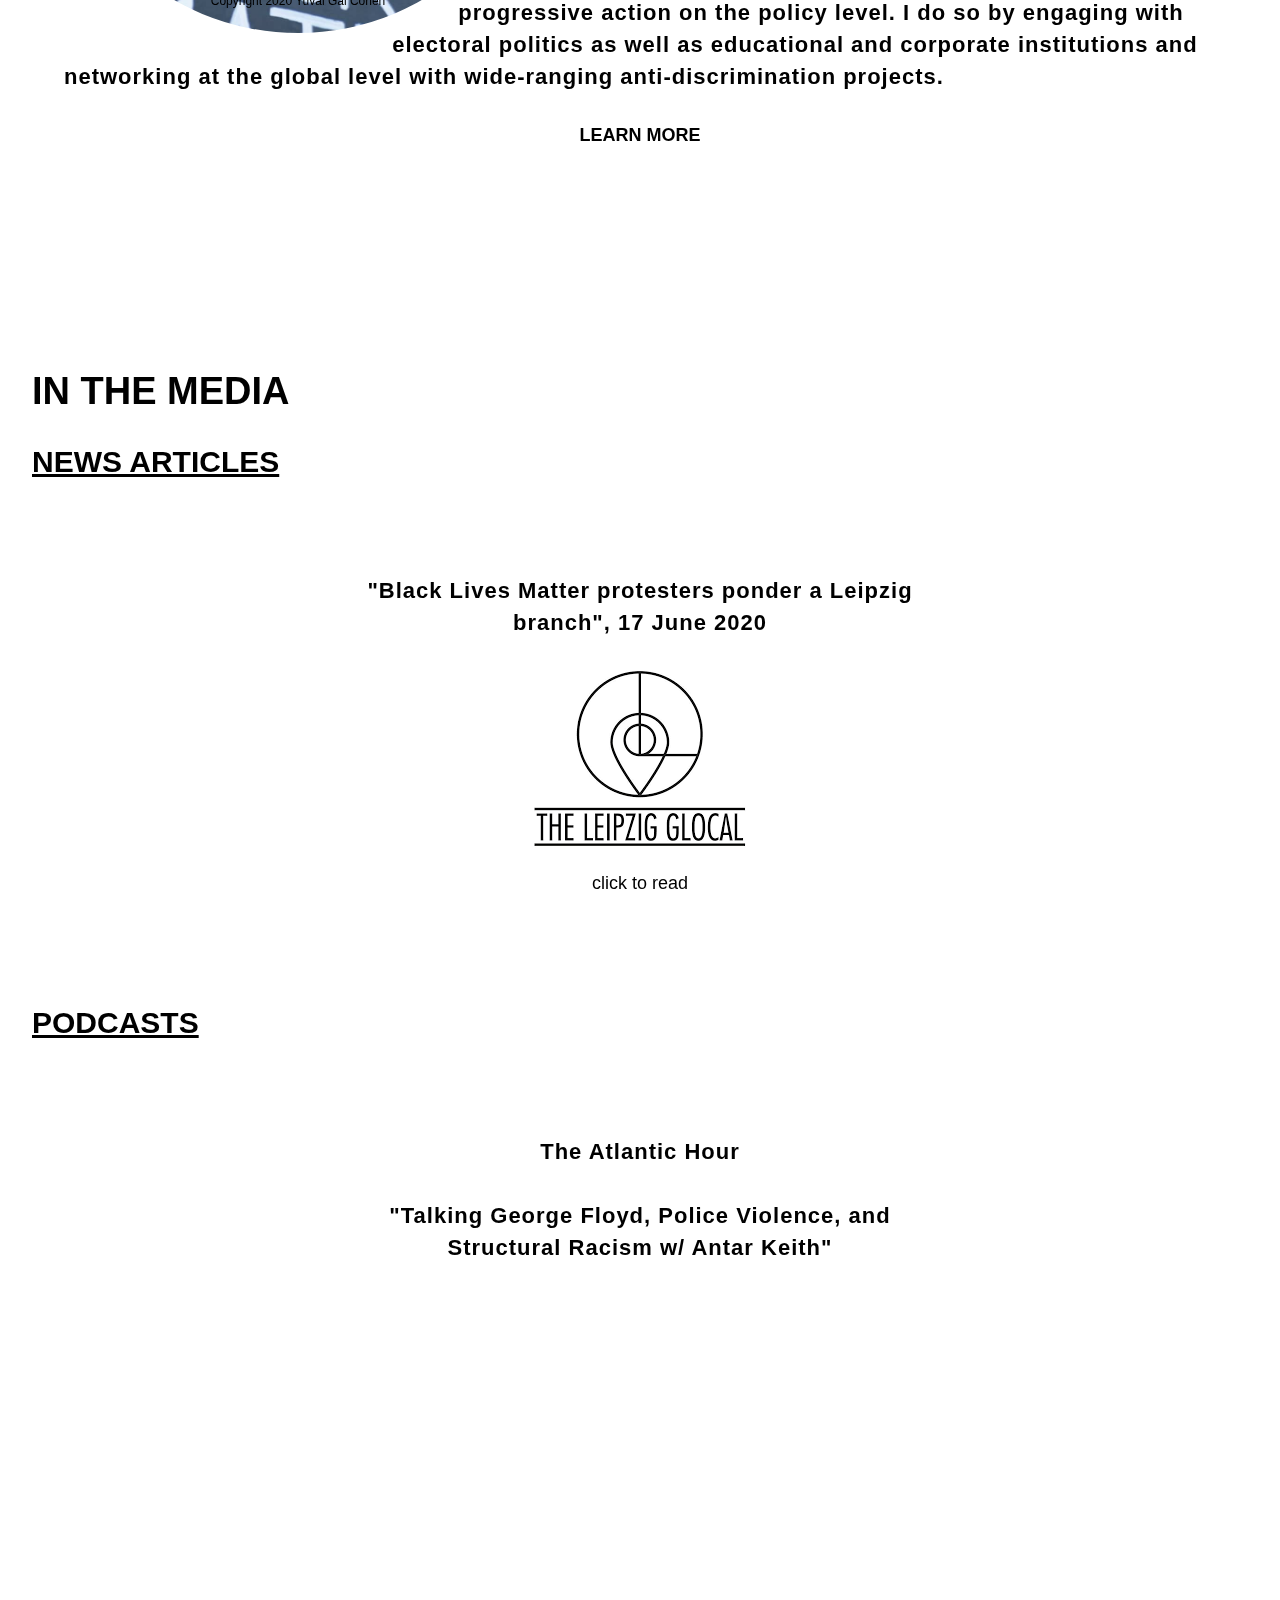
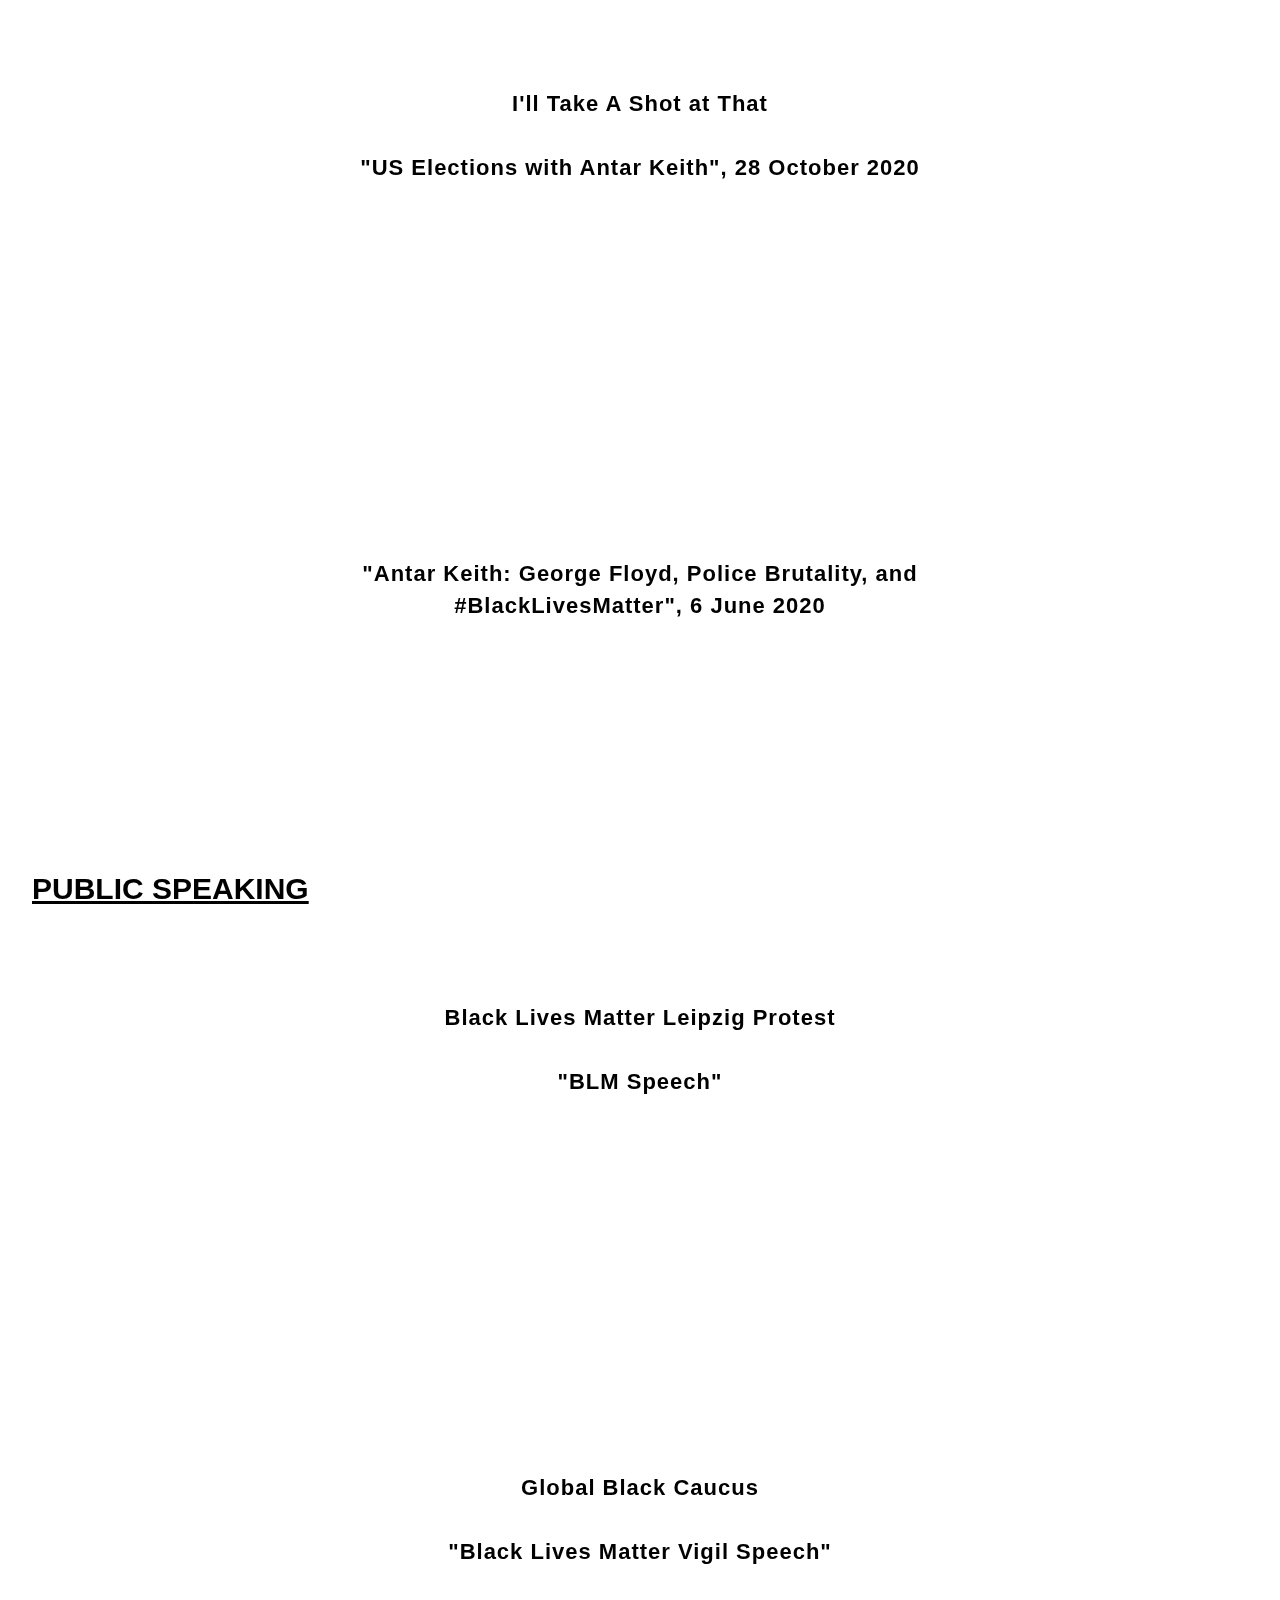
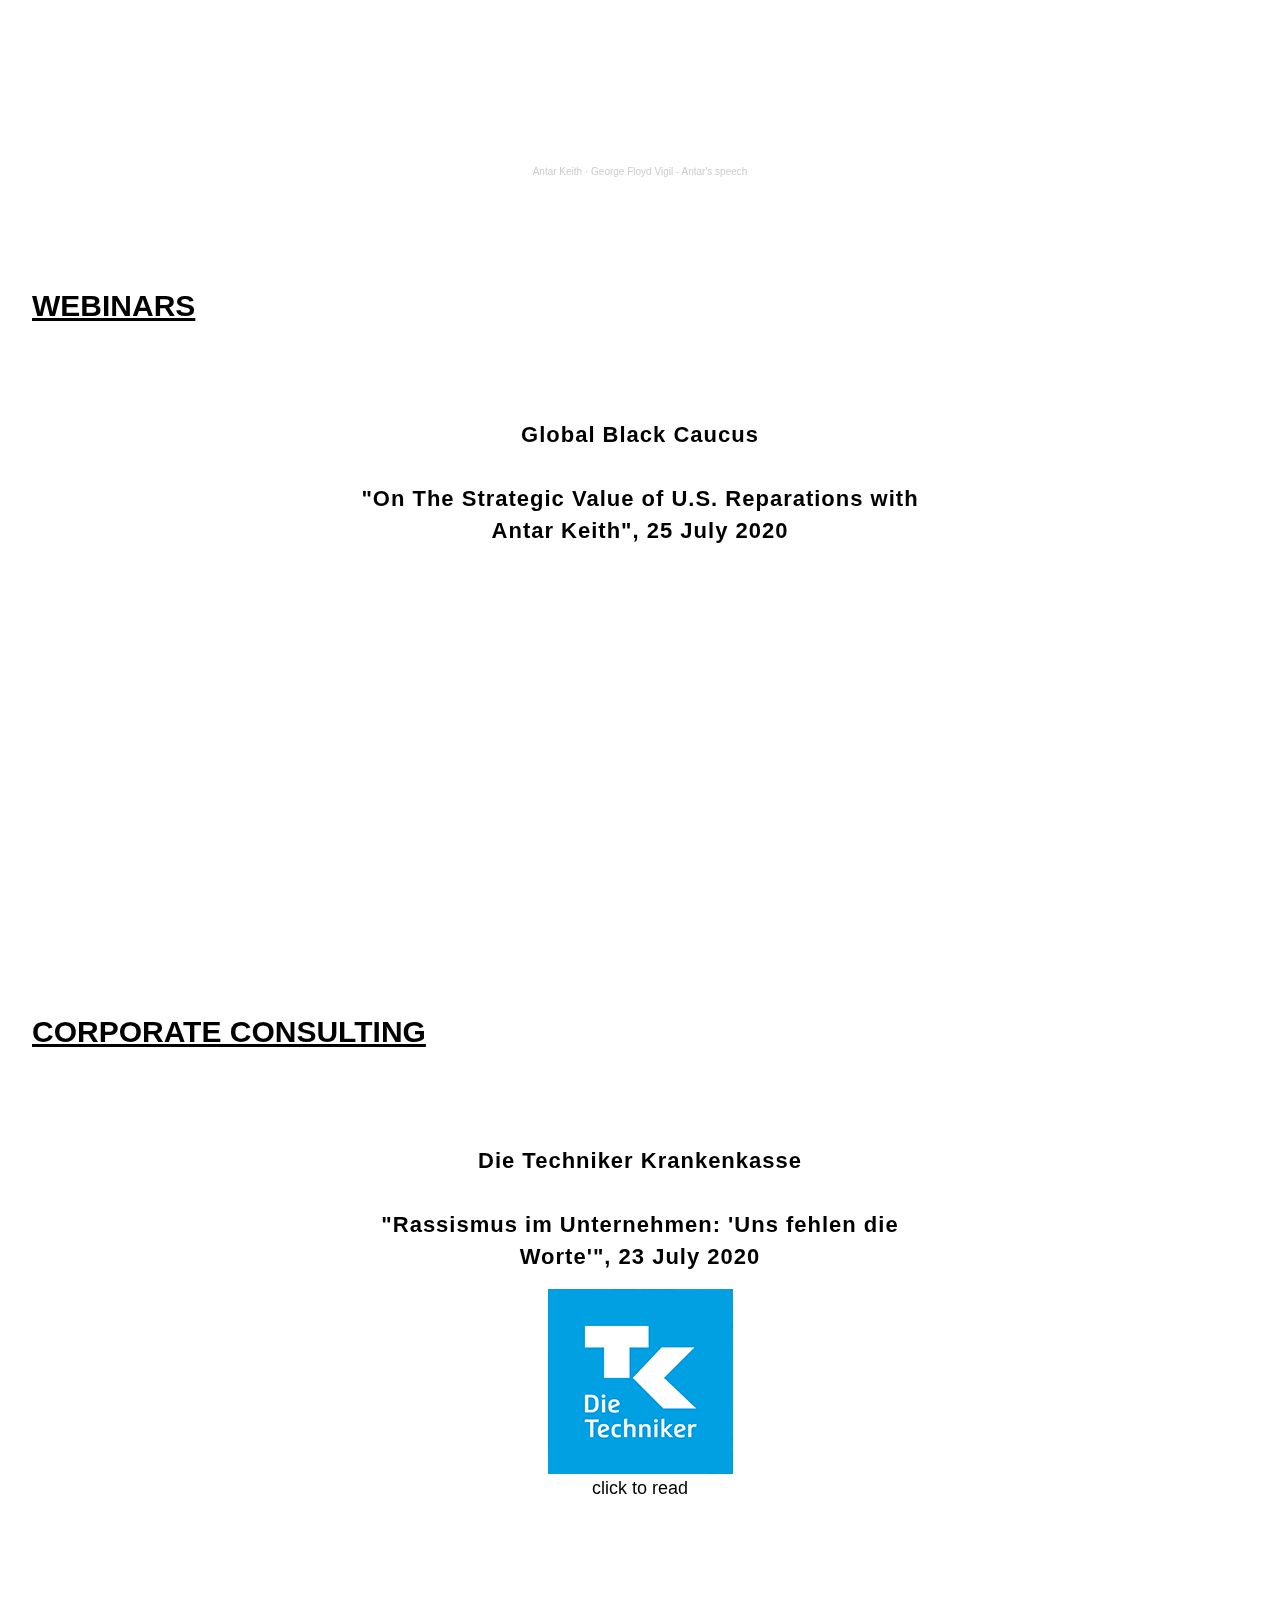
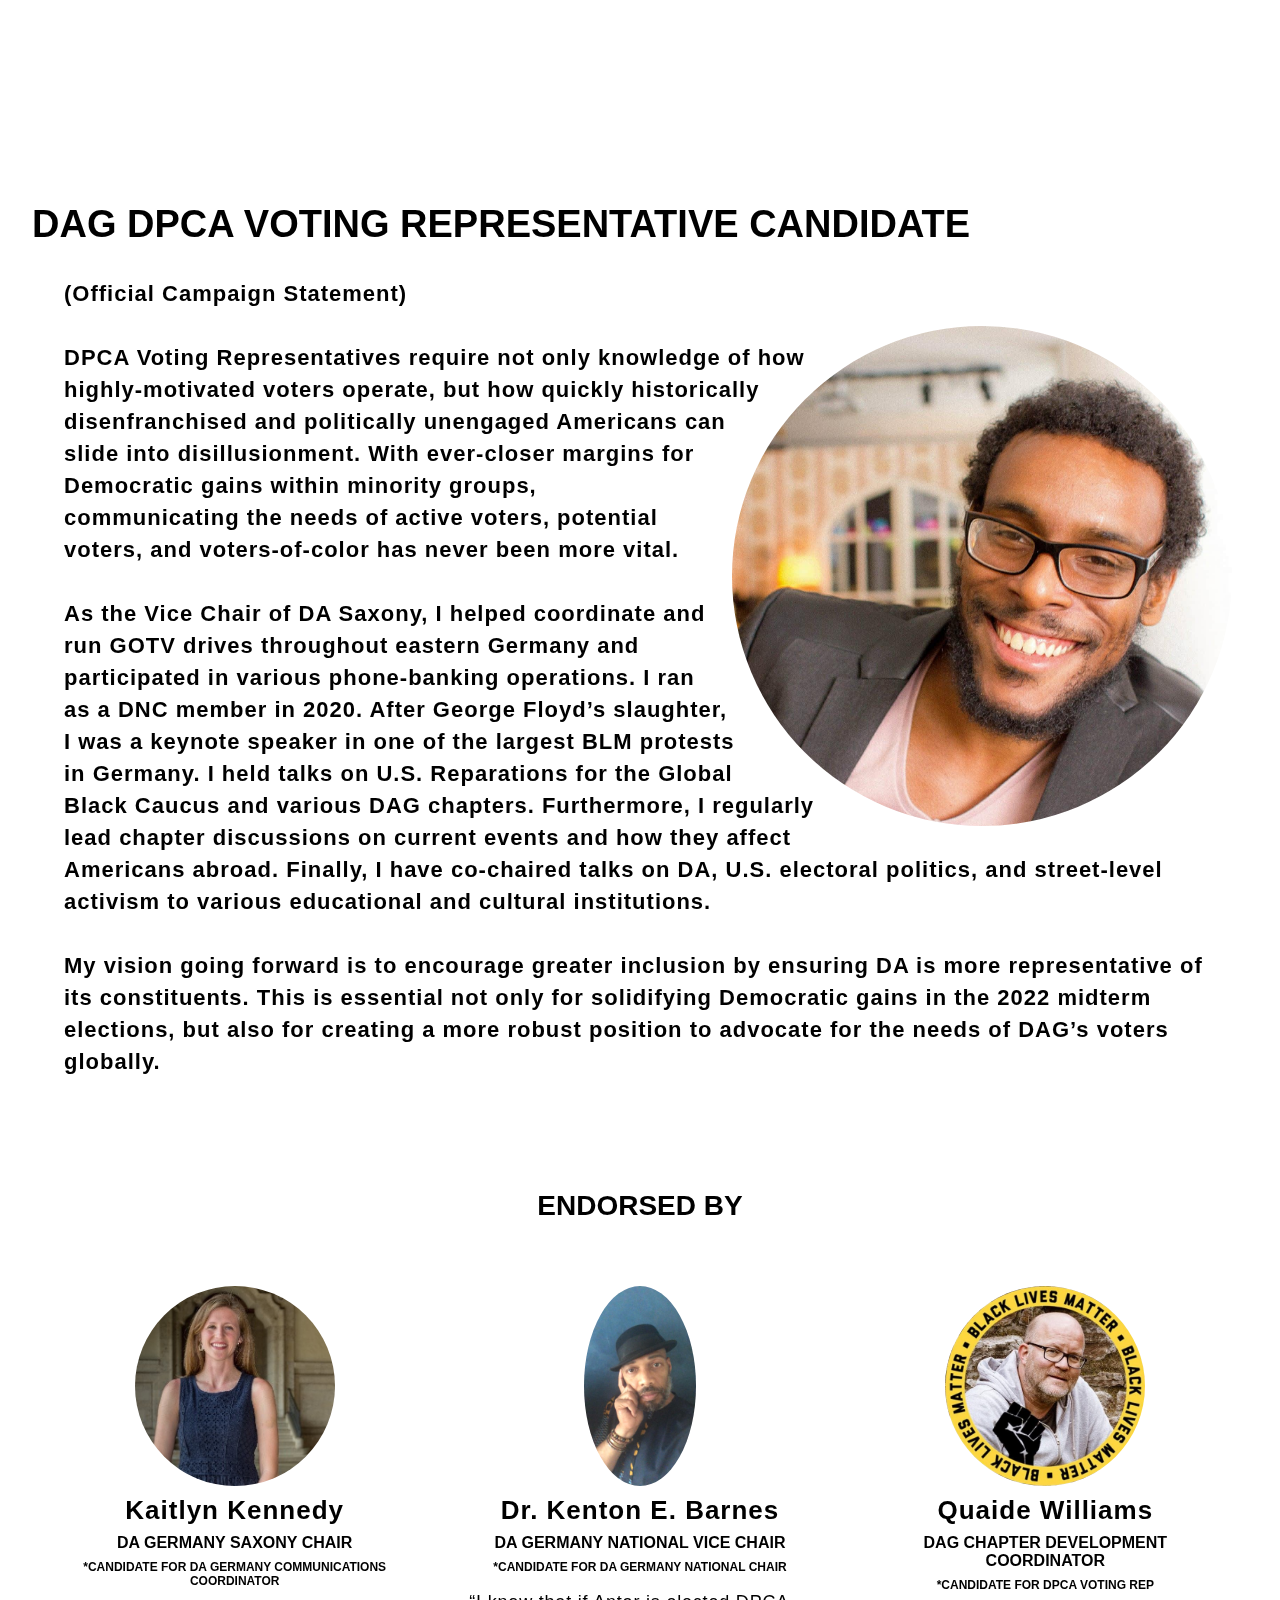
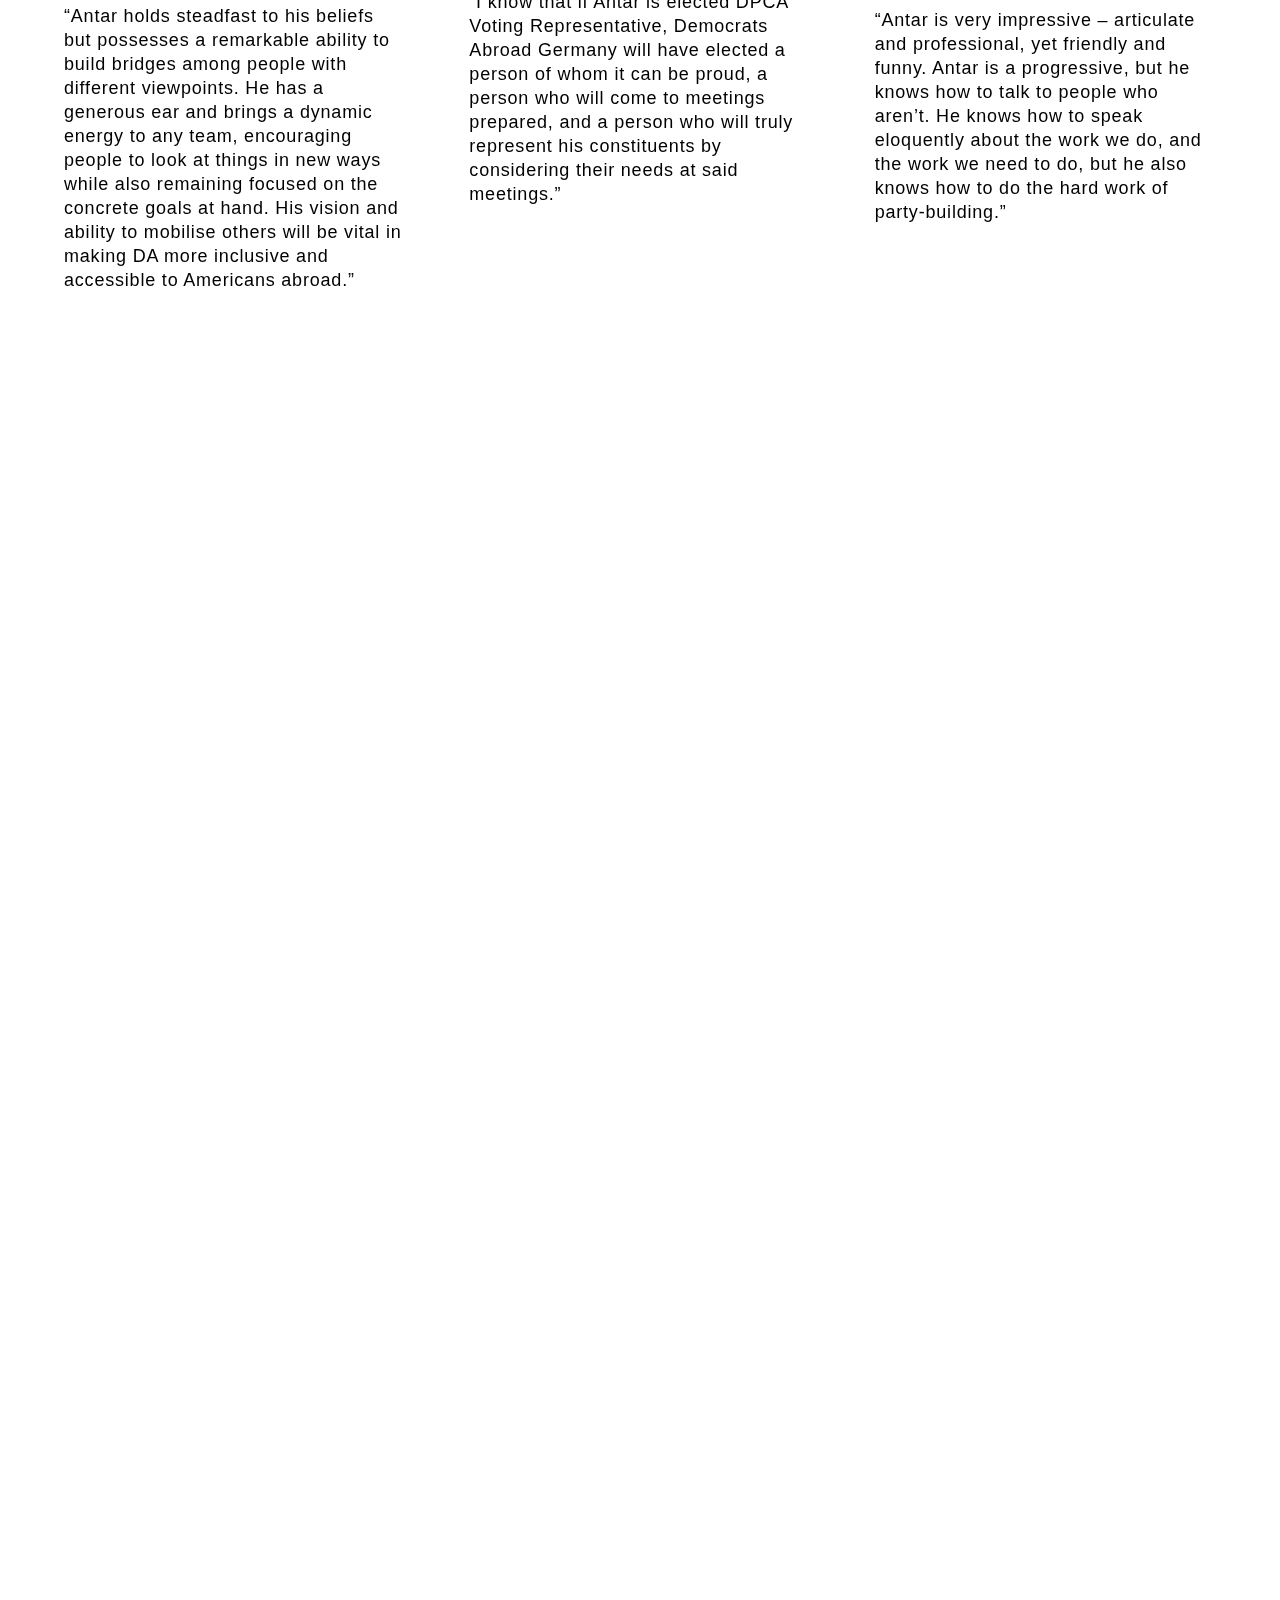
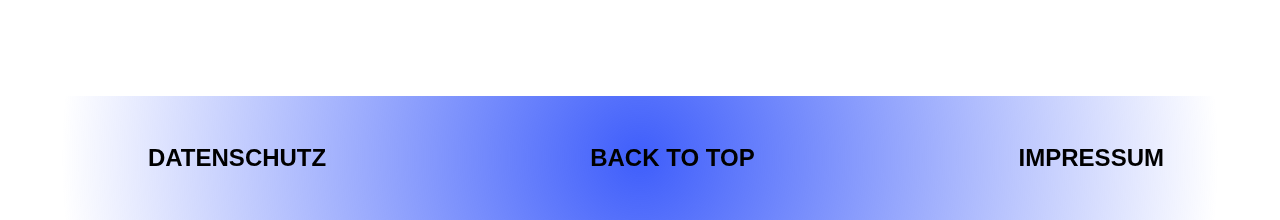
==== commit d7e753f2: "change iframe size" ====
--- a/index.html
+++ b/index.html
@@ -105,7 +105,7 @@
             <iframe
               allow="autoplay *; encrypted-media *; fullscreen *"
               frameborder="0"
-              height="175"
+              height="200"
               style="
                 width: 100%;
                 max-width: 660px;
@@ -120,10 +120,14 @@
             <h2>I'll Take A Shot at That</h2>
             <h2>"US Elections with Antar Keith", 28 October 2020</h2>
             <iframe
-              style="border: none"
+              style="
+                border: none;
+                width: 100%;
+                max-width: 660px;
+                overflow: hidden;
+                background: transparent;
+              "
               src="//html5-player.libsyn.com/embed/episode/id/16584491/height/90/theme/custom/thumbnail/yes/direction/forward/render-playlist/no/custom-color/000000/"
-              height="90"
-              width="100%"
               scrolling="no"
               allowfullscreen
               webkitallowfullscreen
@@ -137,7 +141,13 @@
               #BlackLivesMatter", 6 June 2020
             </h2>
             <iframe
-              style="border: none"
+              style="
+                border: none;
+                width: 100%;
+                max-width: 660px;
+                overflow: hidden;
+                background: transparent;
+              "
               src="//html5-player.libsyn.com/embed/episode/id/14723126/height/90/theme/custom/thumbnail/yes/direction/forward/render-playlist/no/custom-color/000000/"
               height="90"
               width="100%"
@@ -158,7 +168,6 @@
             <iframe
               src="https://www.facebook.com/plugins/video.php?height=308&href=https%3A%2F%2Fwww.facebook.com%2F100009372221883%2Fvideos%2F2675984376057277%2F&show_text=false&width=560"
               width="500"
-              height="308"
               style="border: none; overflow: hidden"
               scrolling="no"
               frameborder="0"
--- a/style.css
+++ b/style.css
@@ -155,7 +155,7 @@
   border-radius: 50%;
   shape-outside: circle(50%);
   margin-right: 2rem;
-  line-height: 3rem;
+  line-height: 4rem;
 }
 
 .animation {
--- a/mobile.css
+++ b/mobile.css
@@ -86,7 +86,6 @@
 
   iframe {
     width: 300px;
-    height: auto;
     margin-bottom: 2rem;
   }
 
@@ -131,8 +130,14 @@
     width: 30px;
   }
 
+  .contact {
+    padding: 2rem 0;
+  }
+
   .contact-form iframe {
-    width: 360px;
+    display: flex;
+    margin: 0;
+    width: 100vw;
   }
 
   footer h1 {
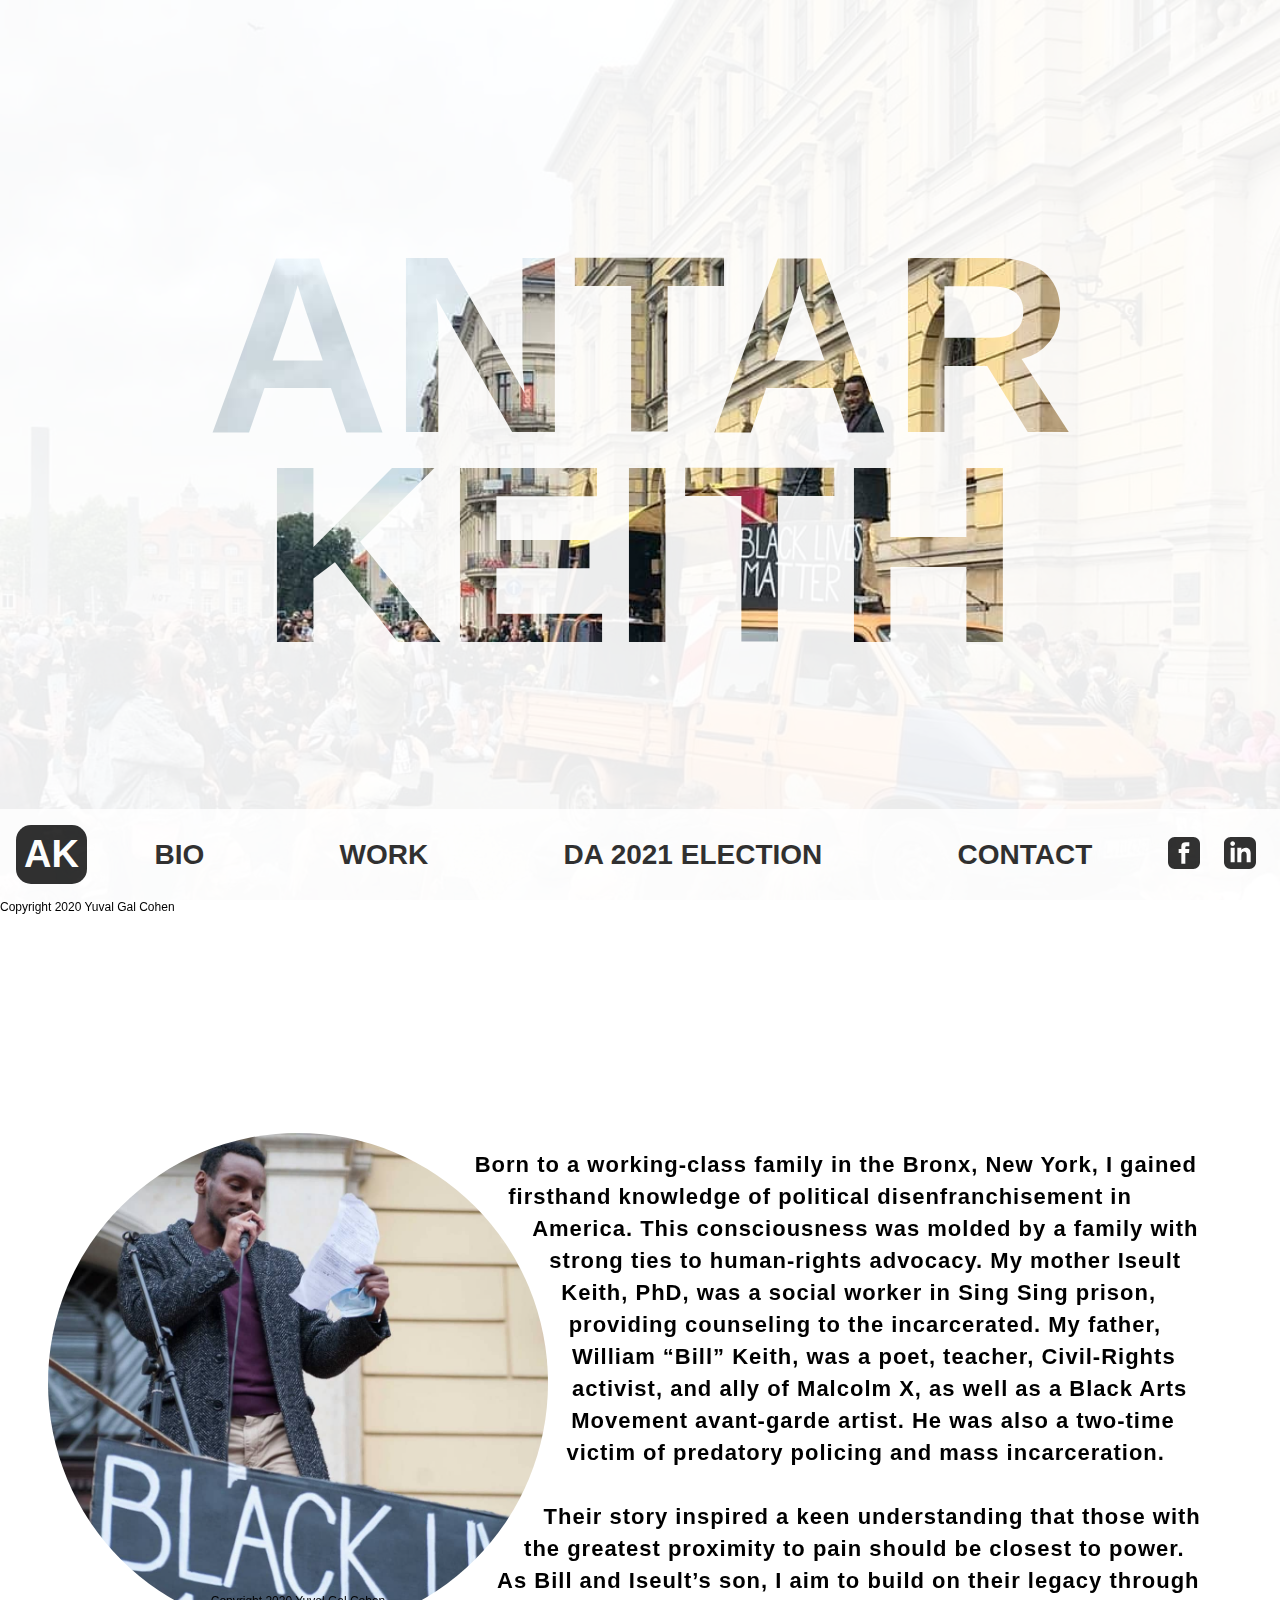
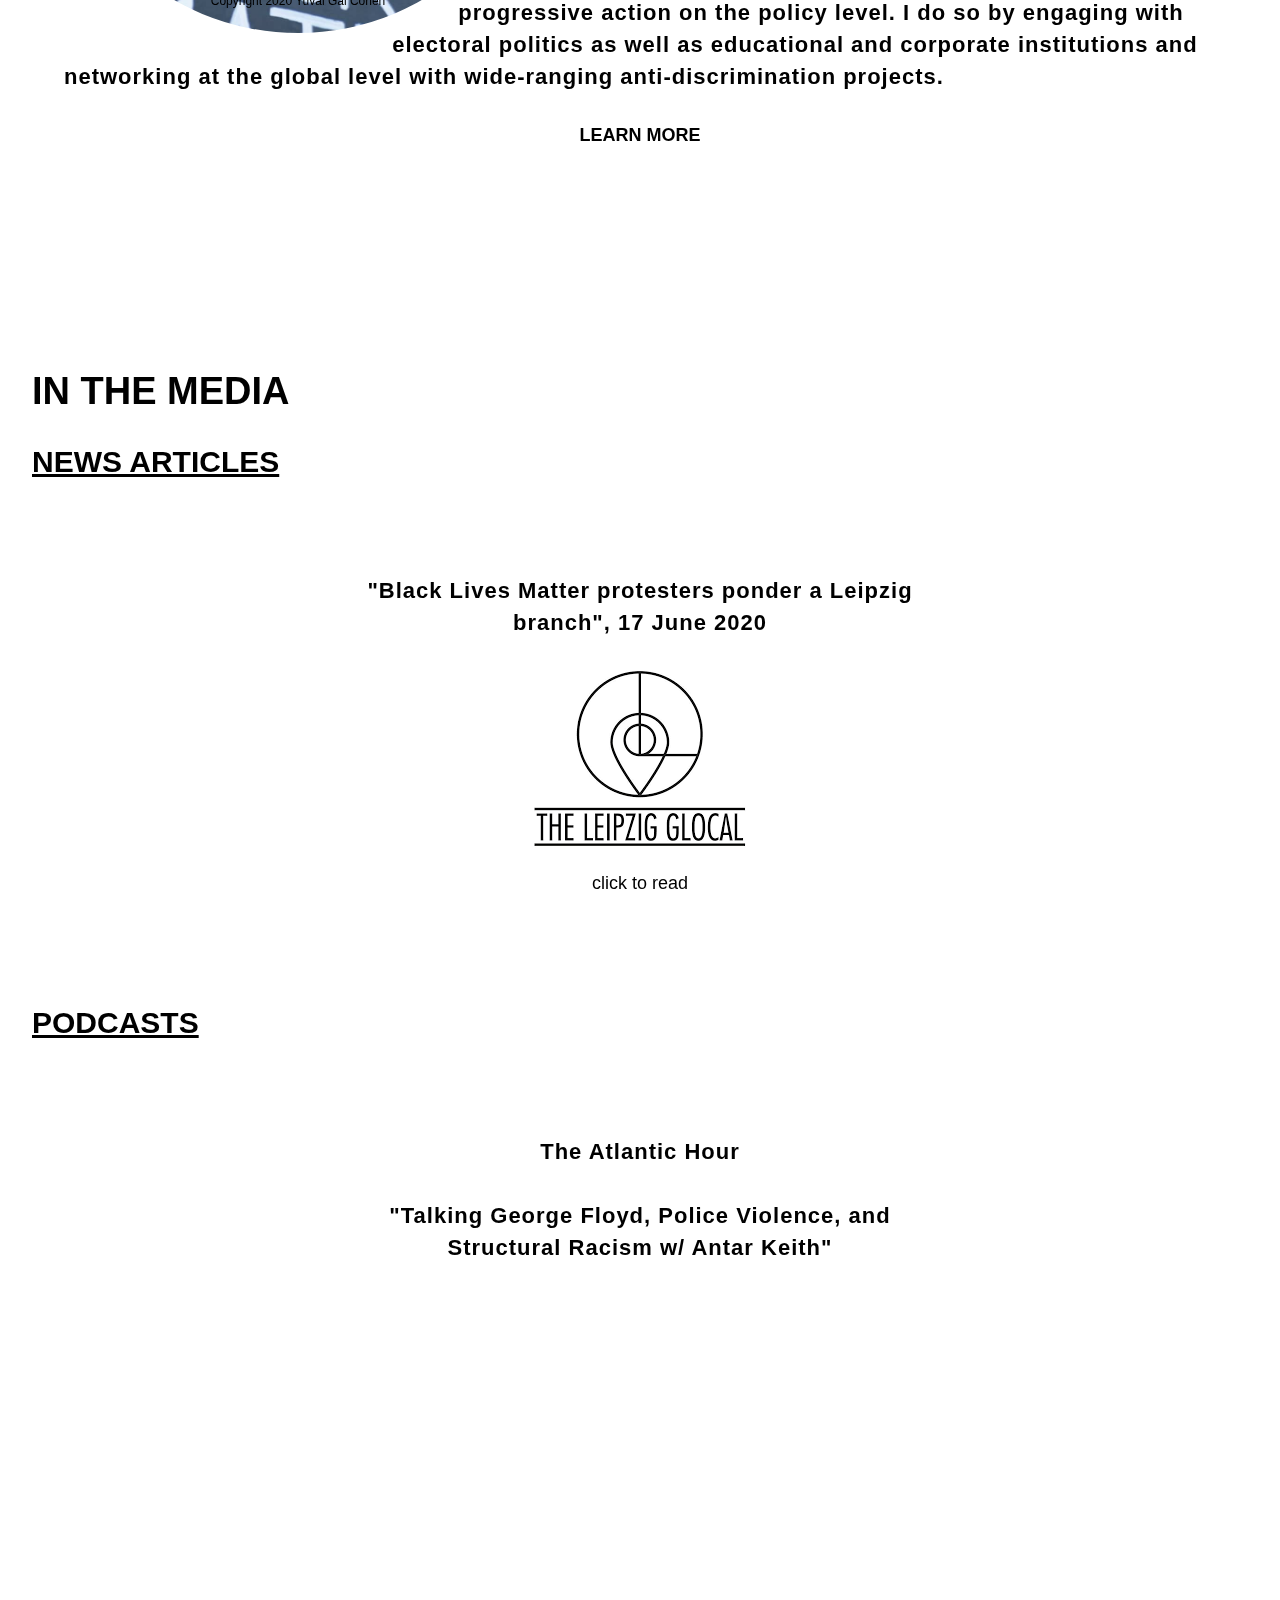
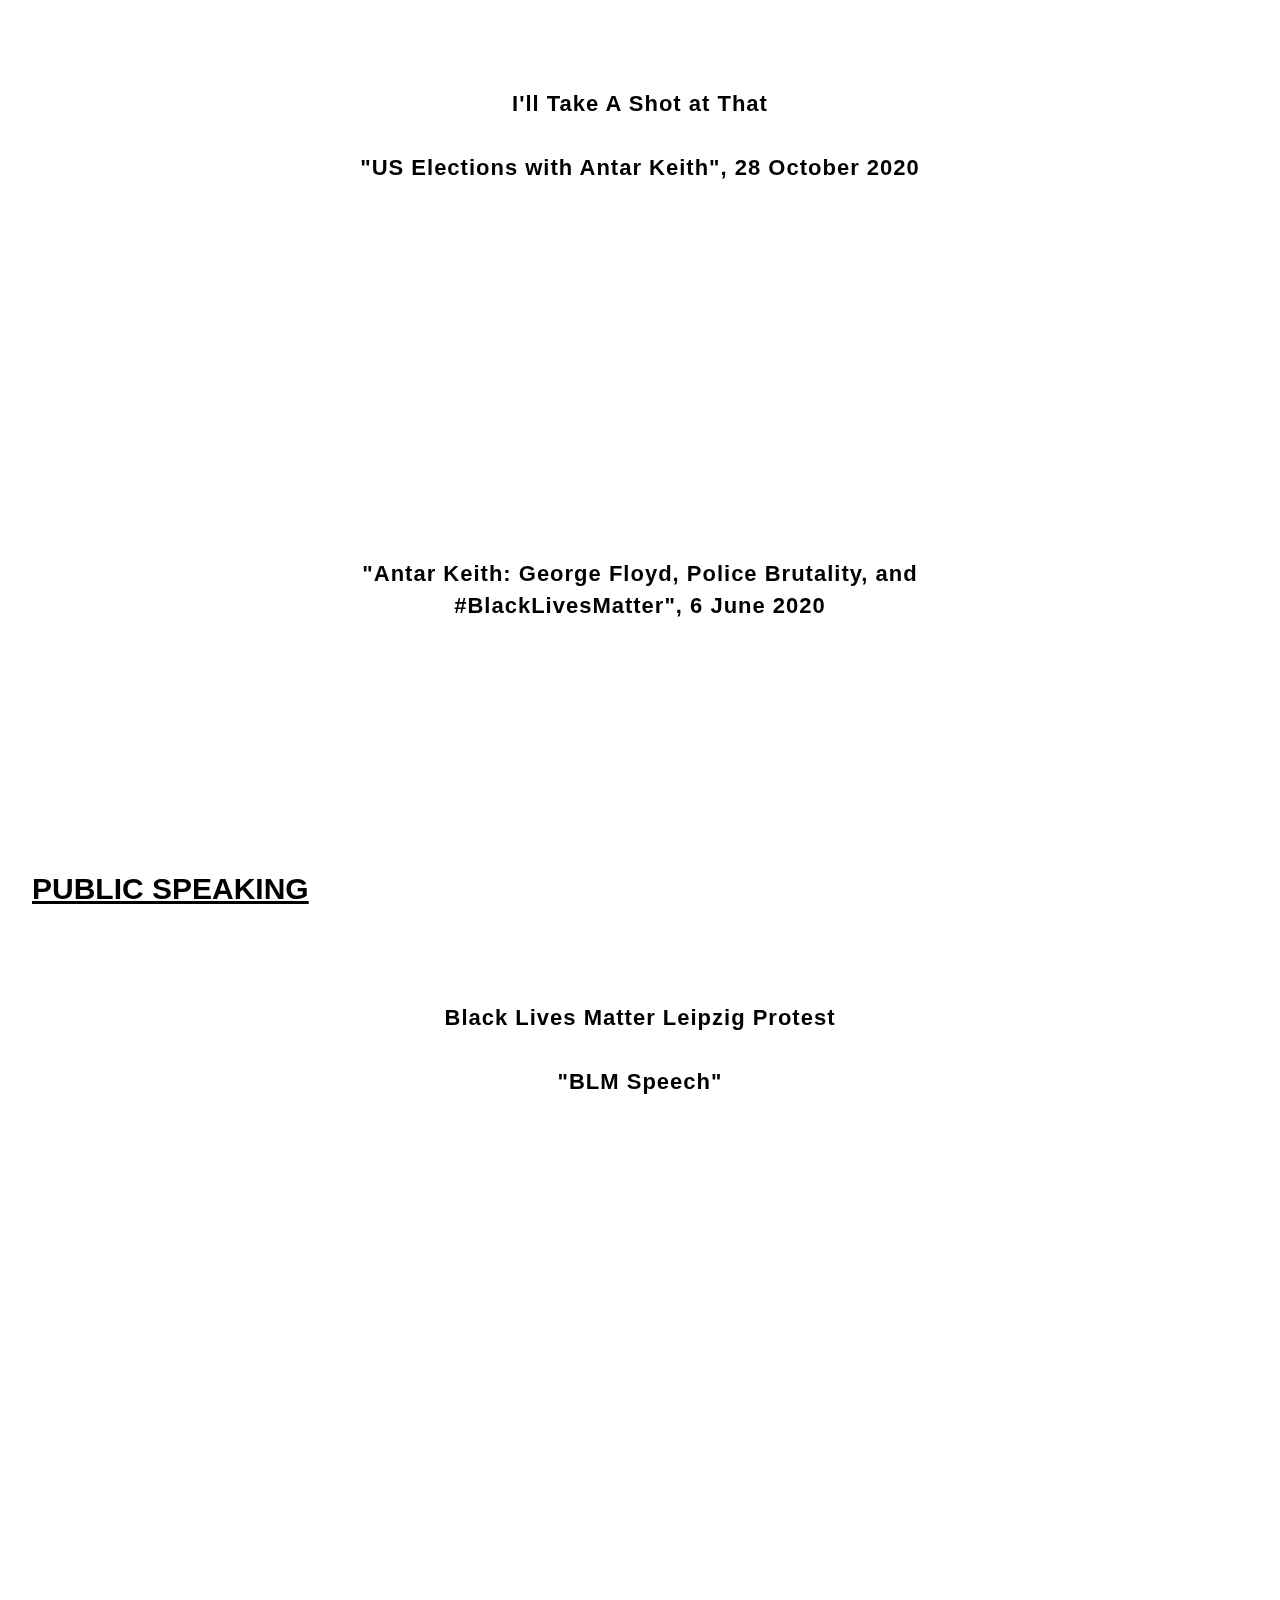
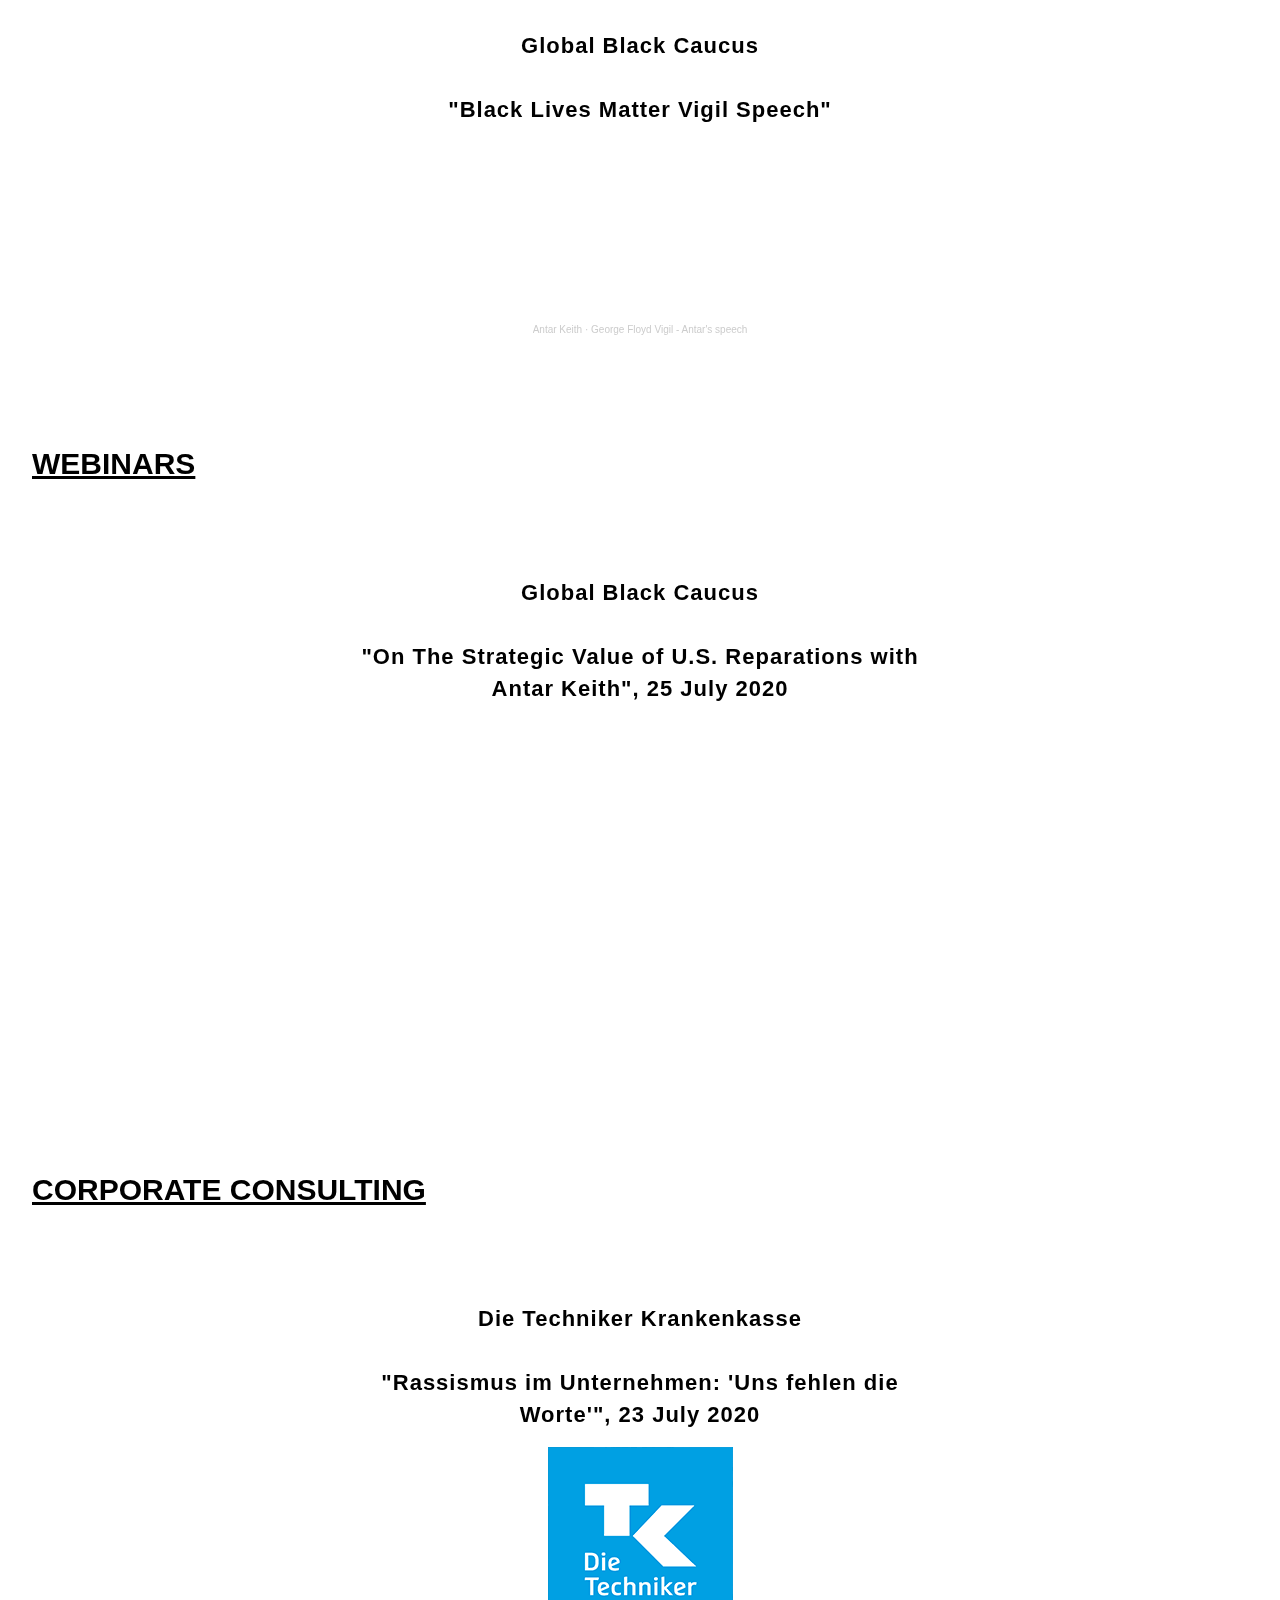
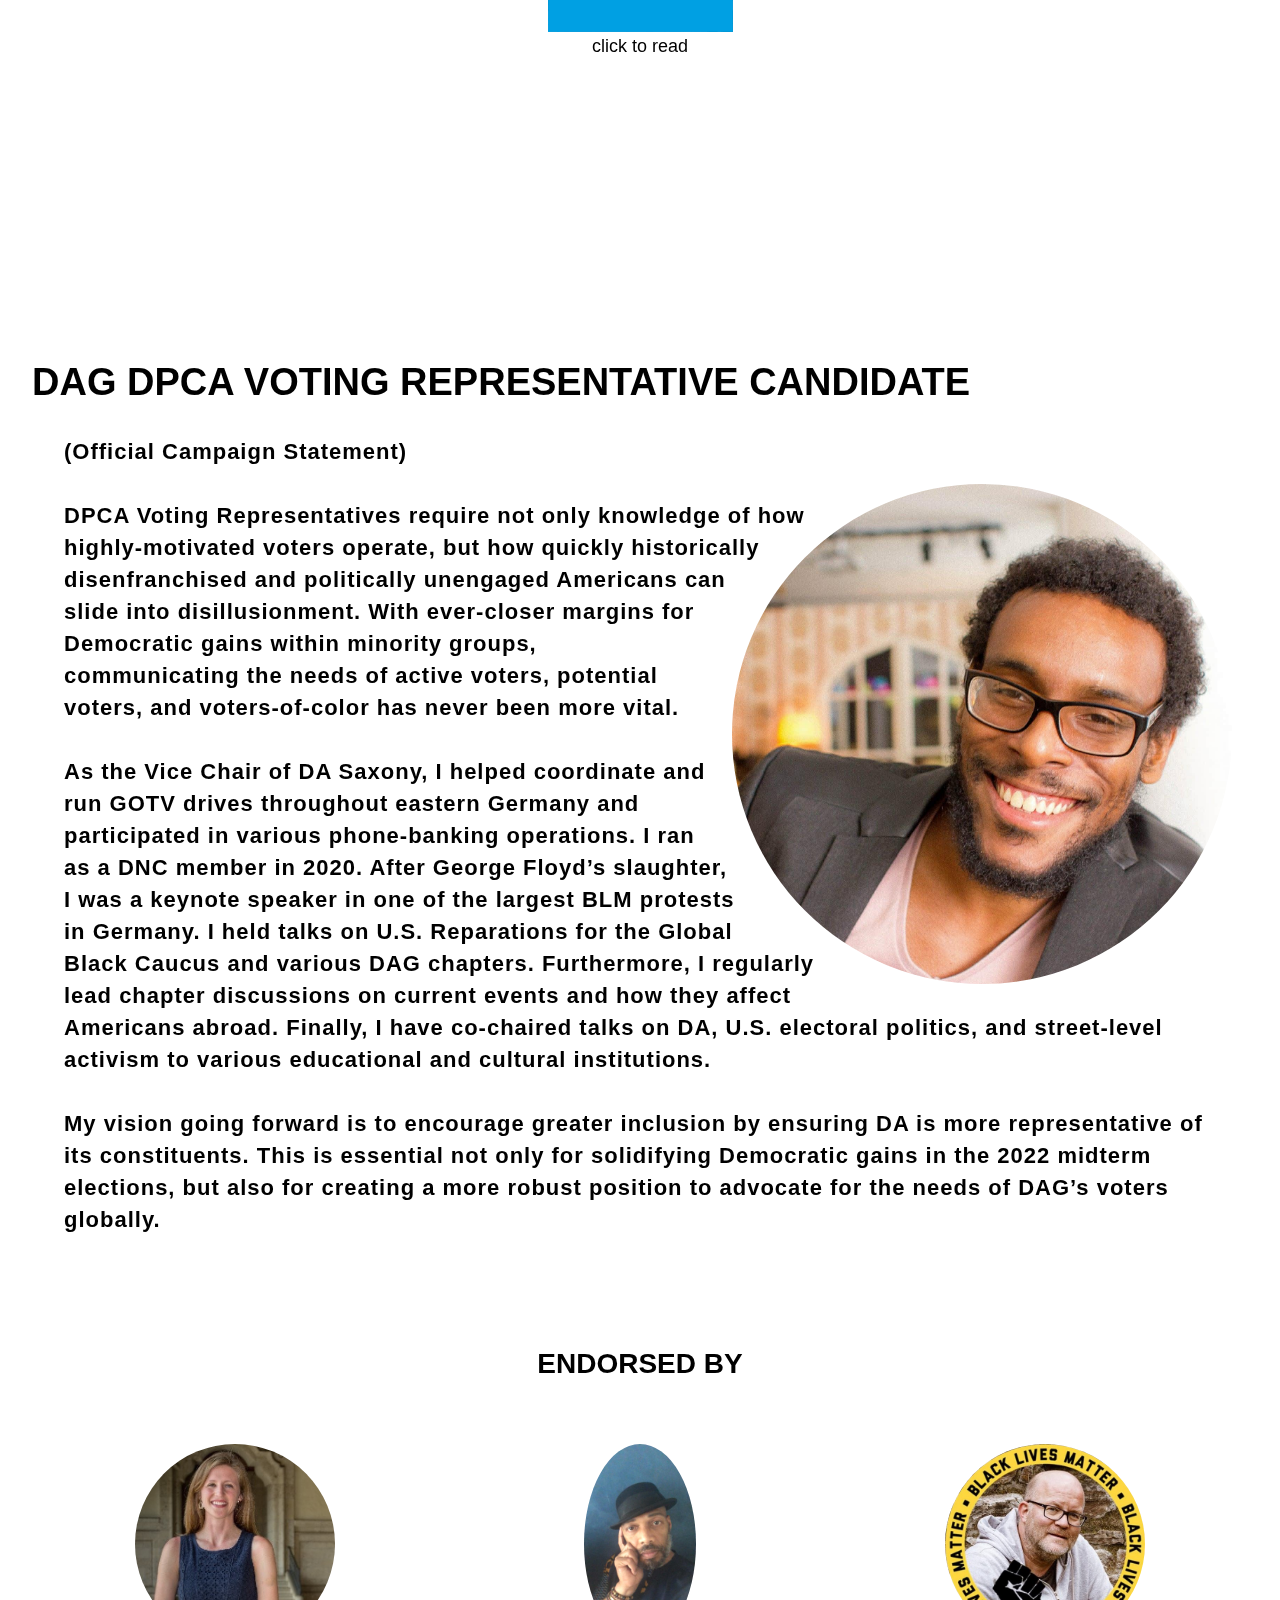
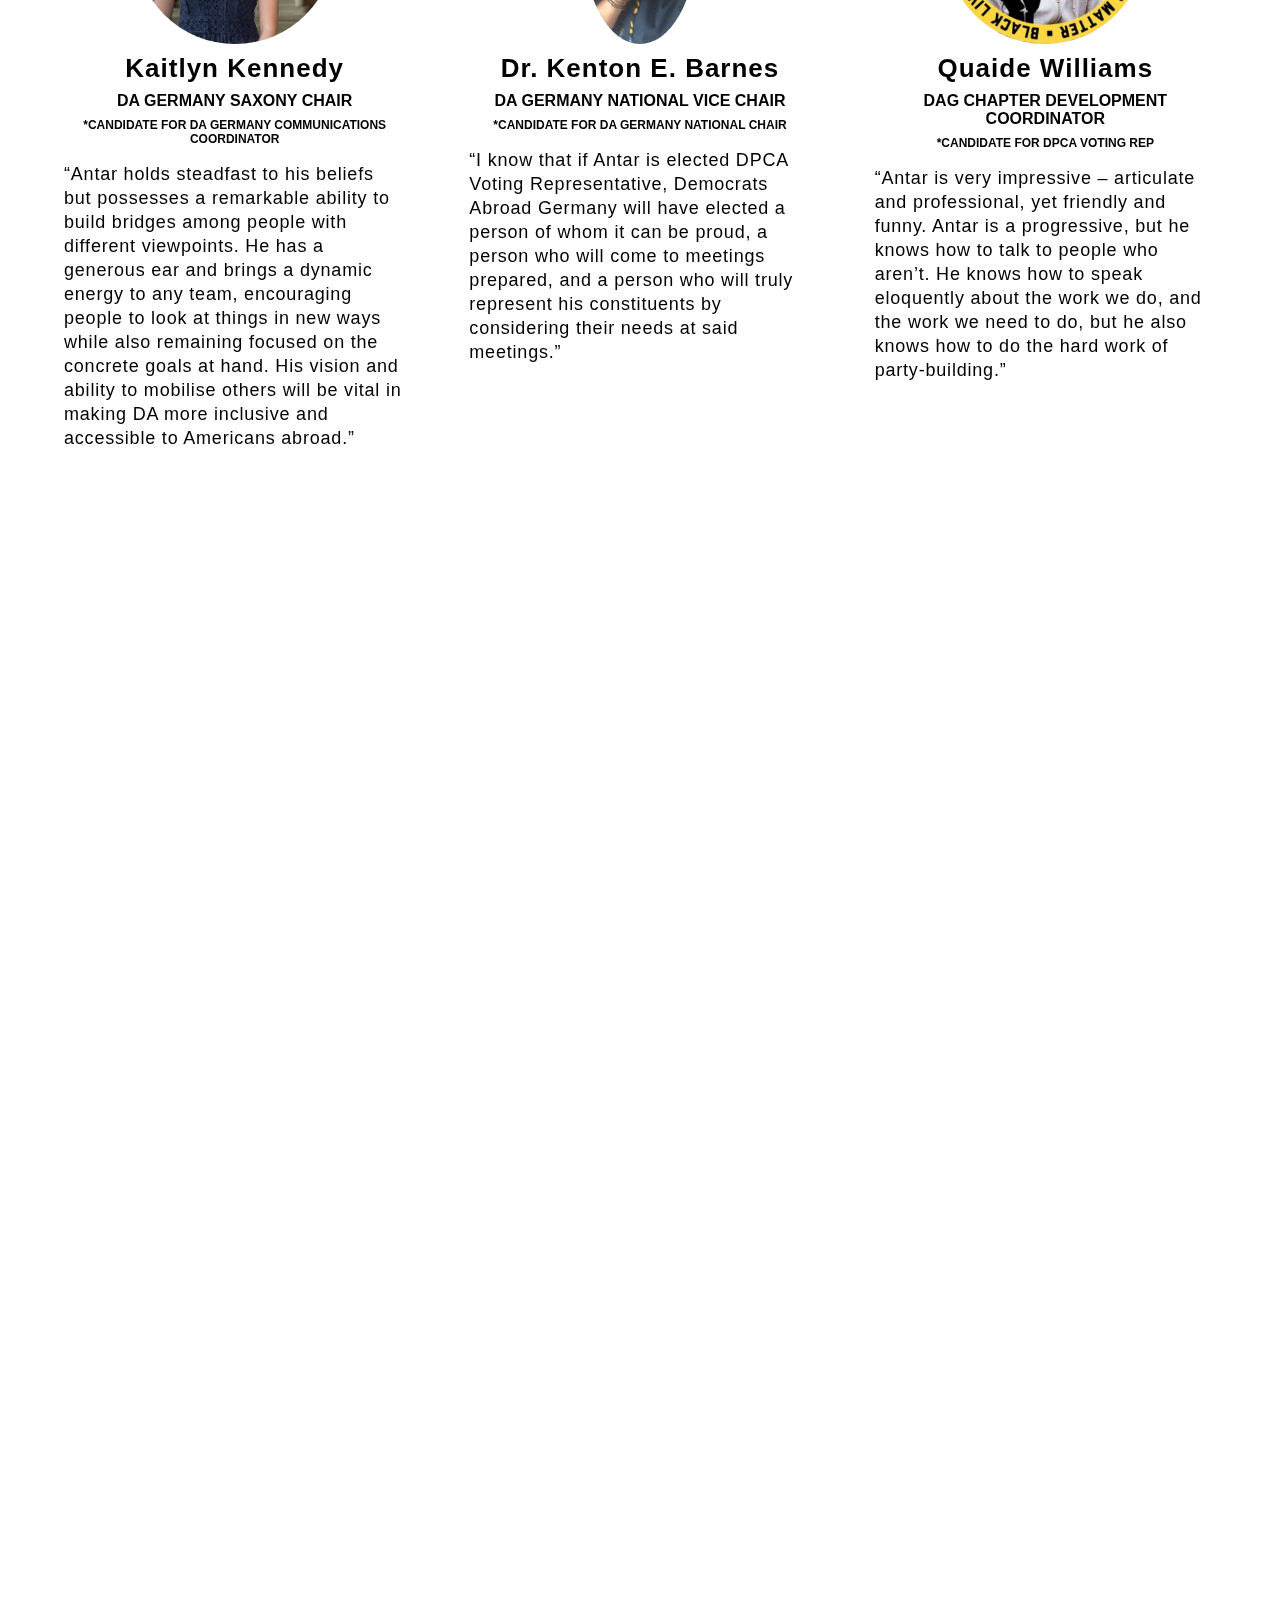
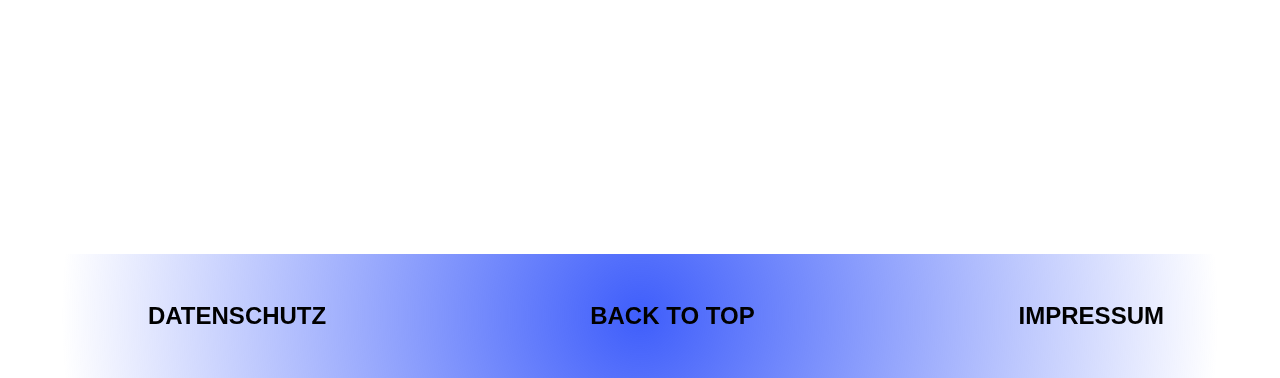
==== commit a2c1a938: "change again" ====
--- a/index.html
+++ b/index.html
@@ -168,6 +168,7 @@
             <iframe
               src="https://www.facebook.com/plugins/video.php?height=308&href=https%3A%2F%2Fwww.facebook.com%2F100009372221883%2Fvideos%2F2675984376057277%2F&show_text=false&width=560"
               width="500"
+              height="308"
               style="border: none; overflow: hidden"
               scrolling="no"
               frameborder="0"
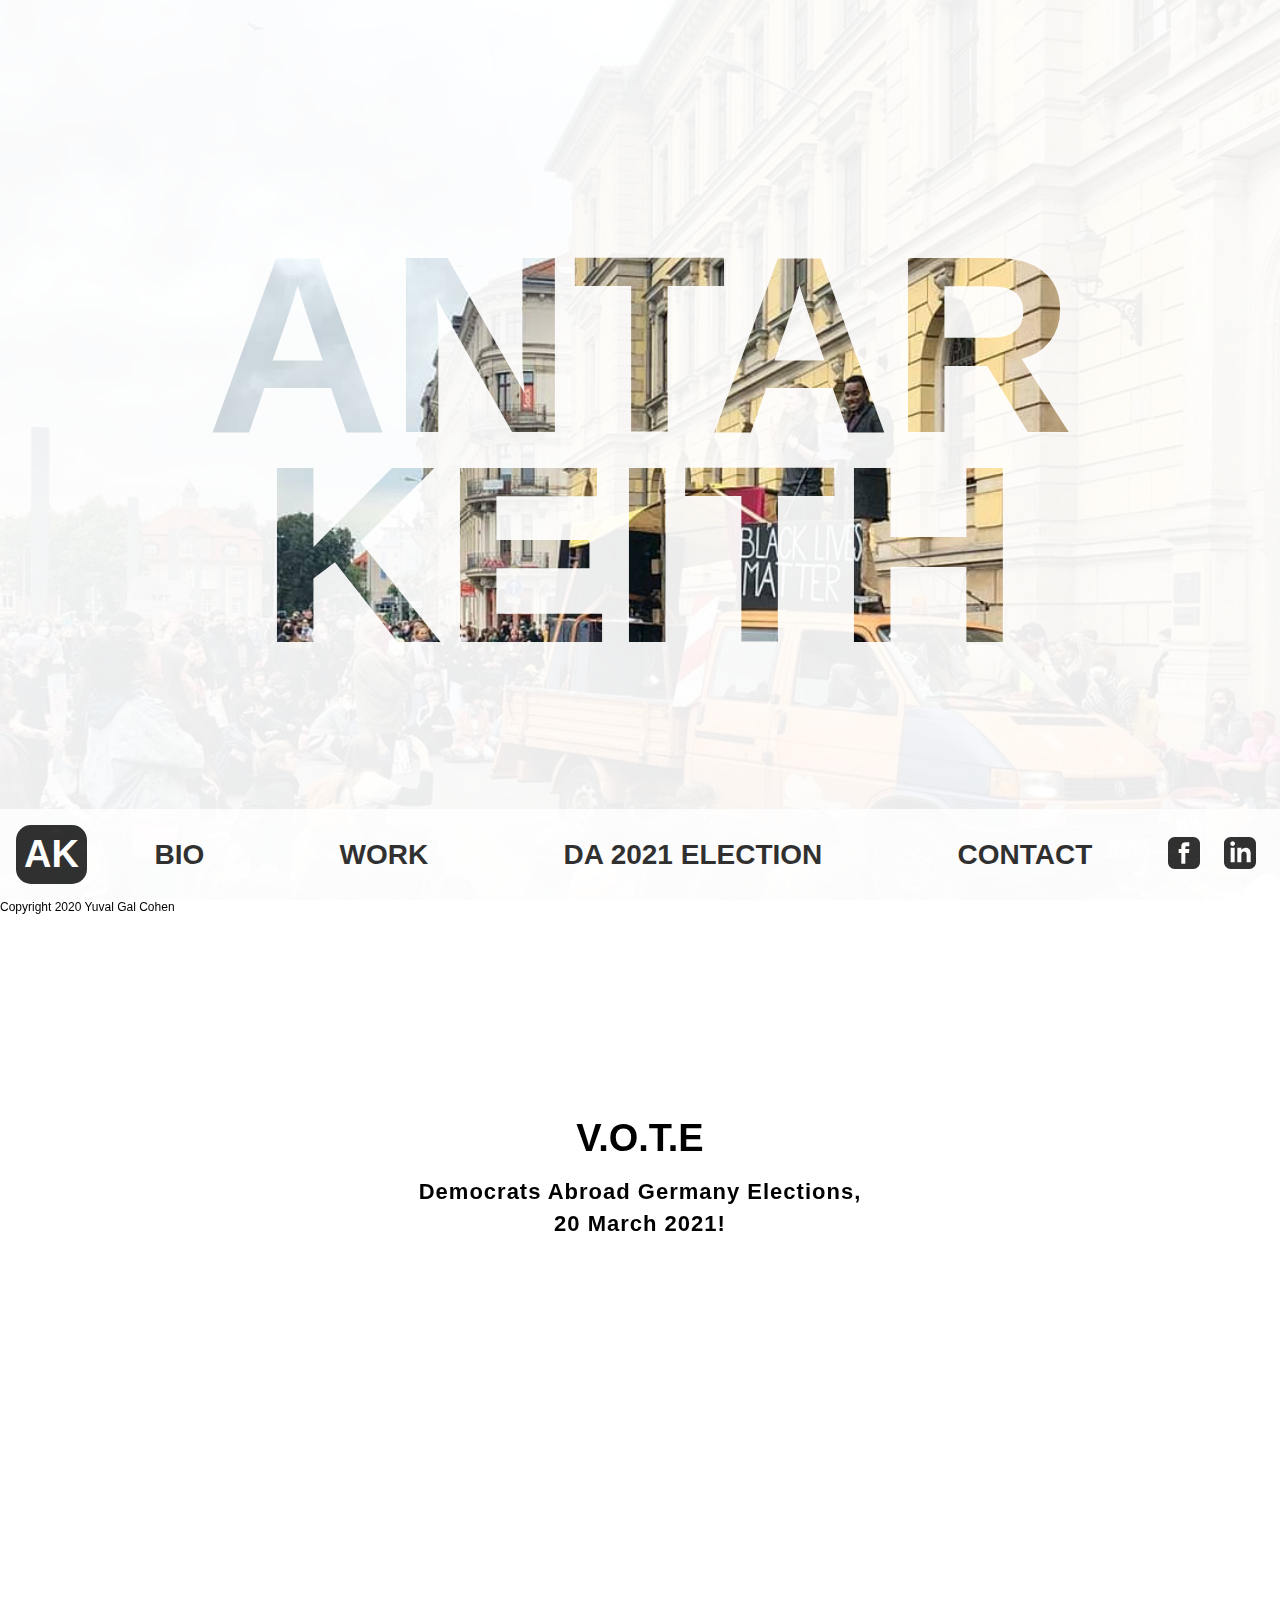
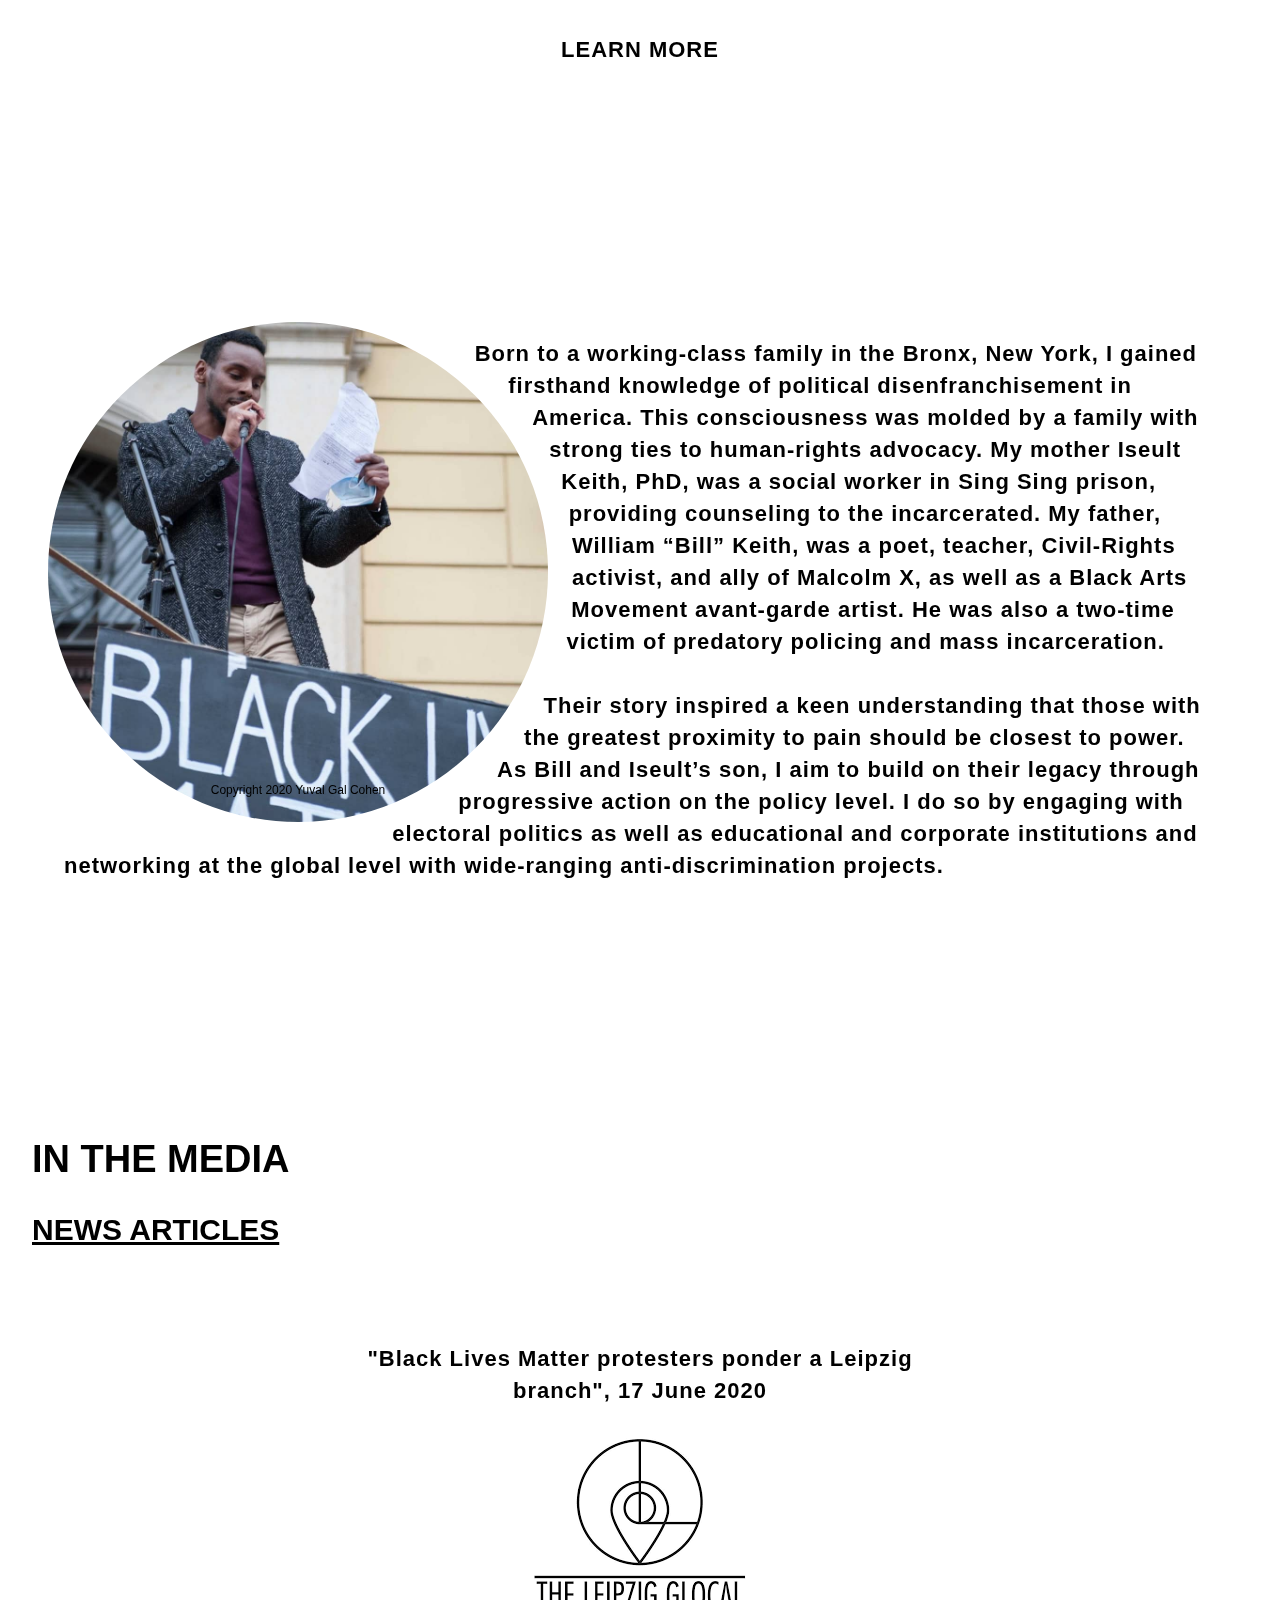
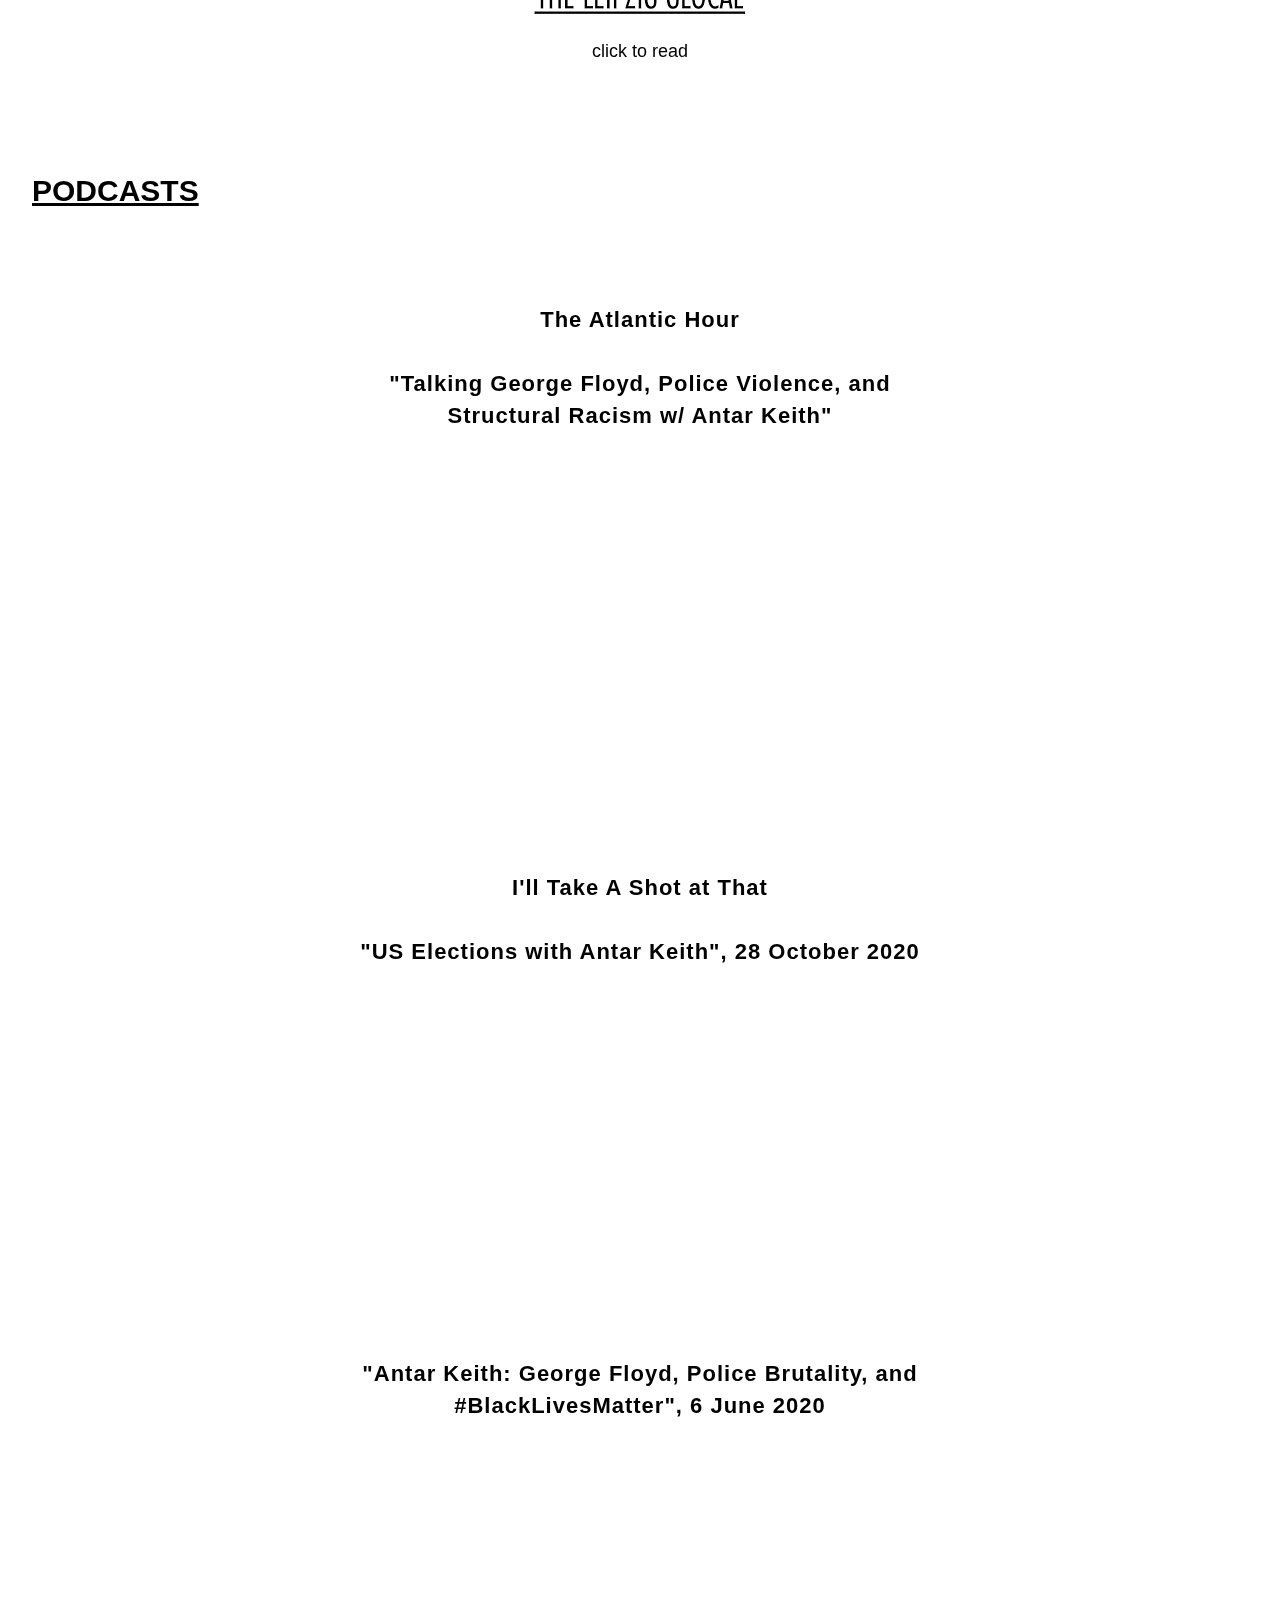
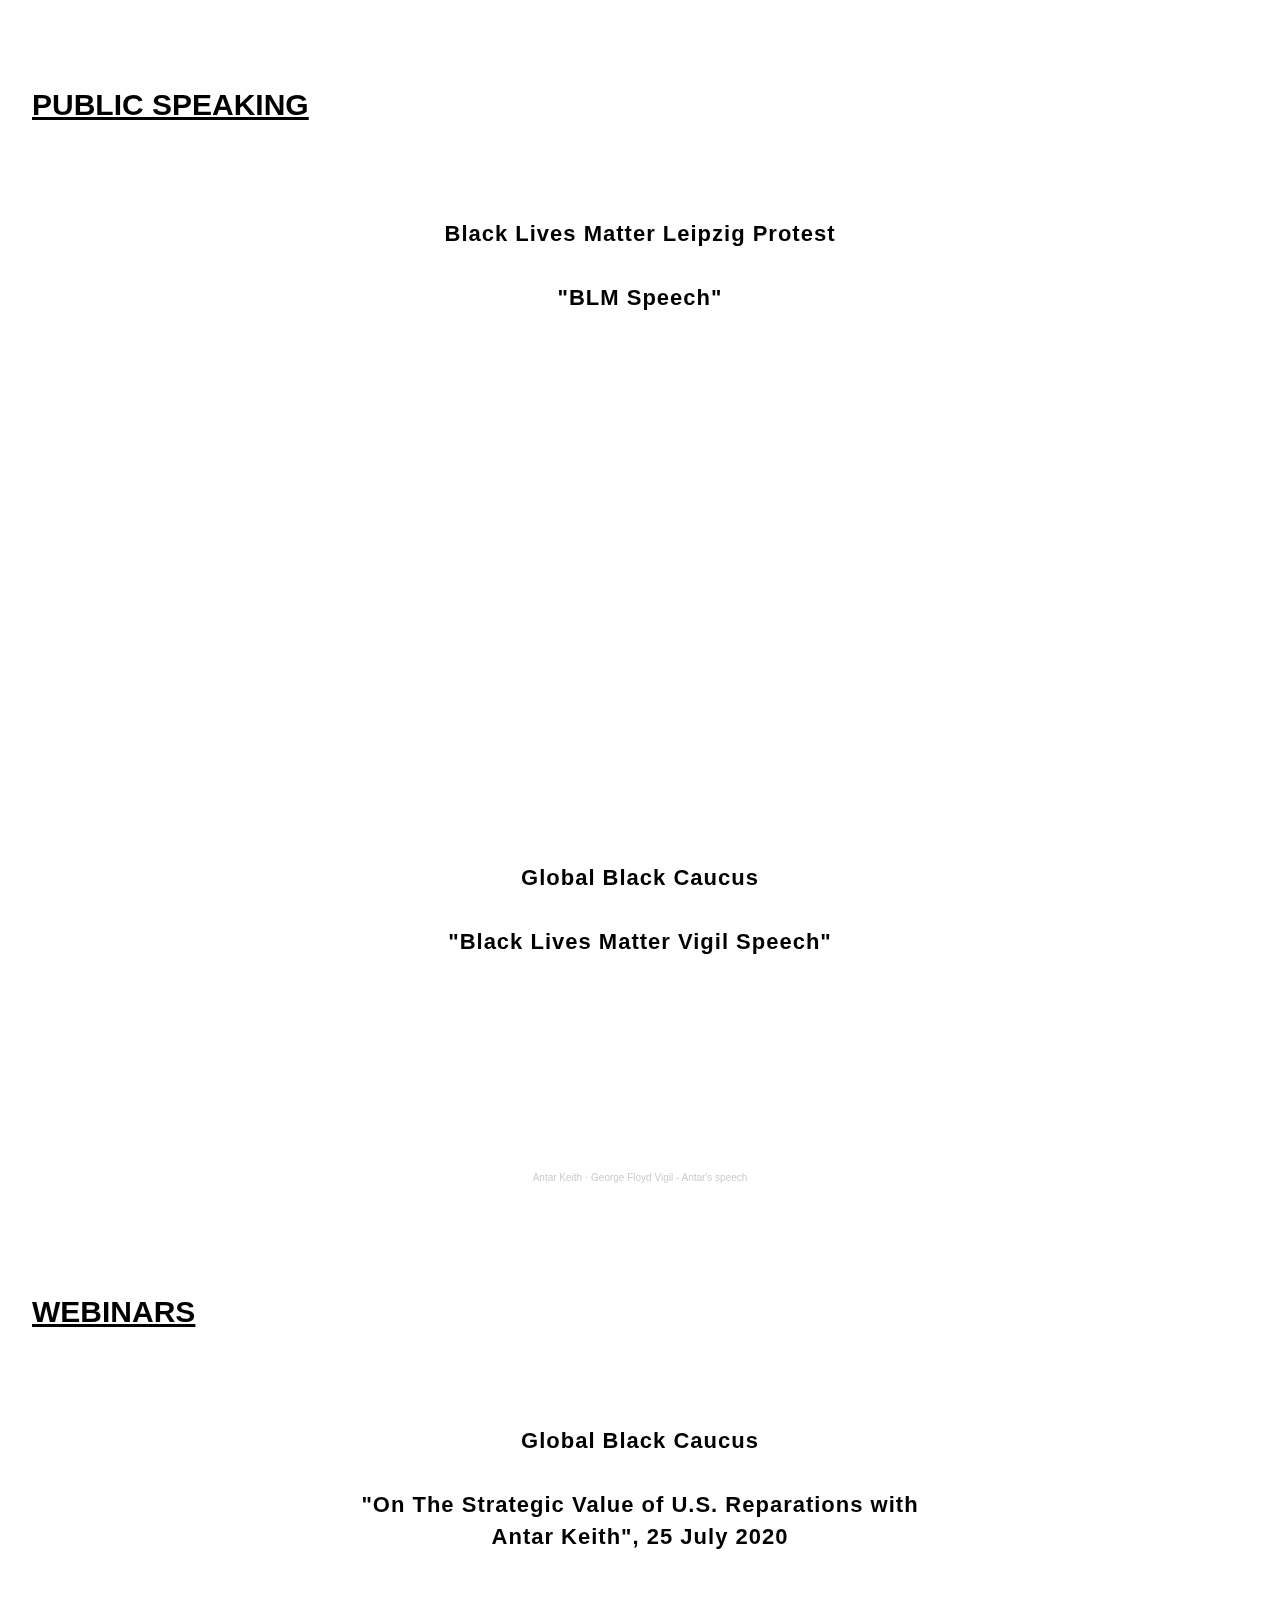
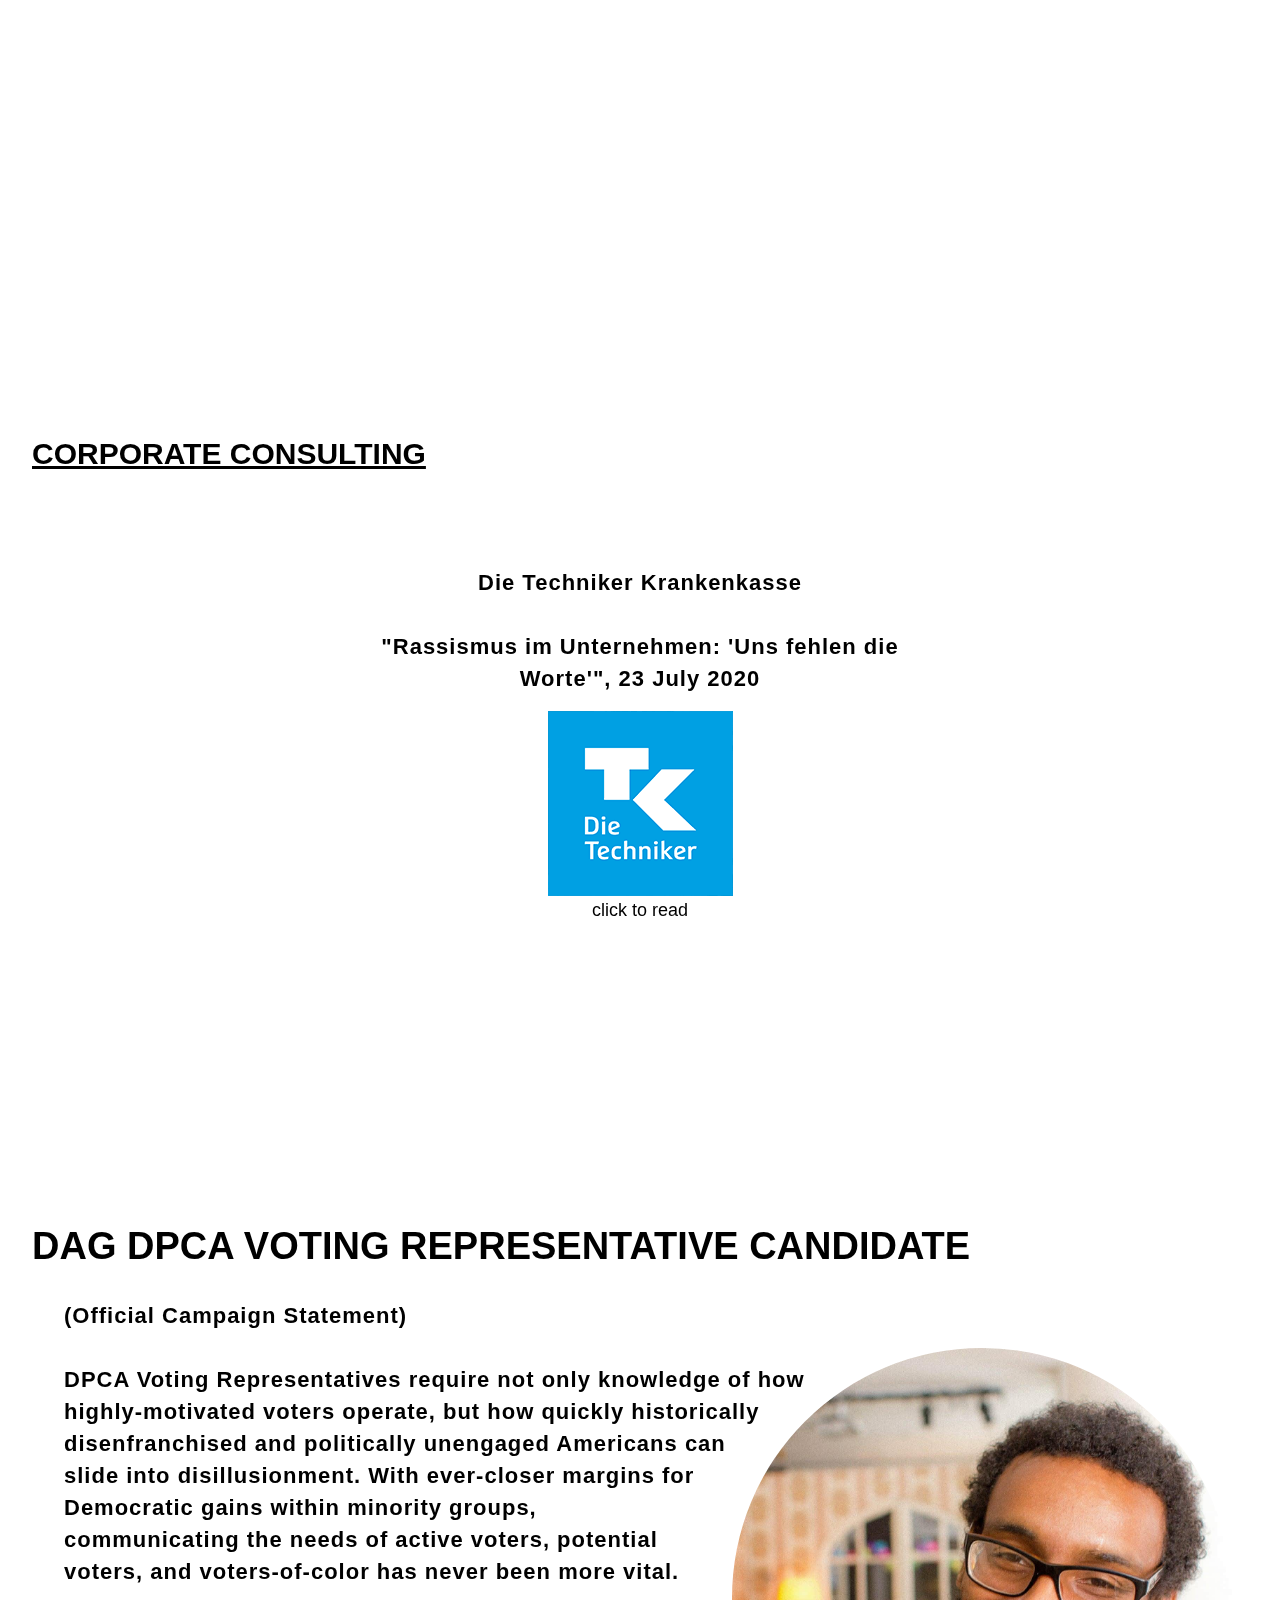
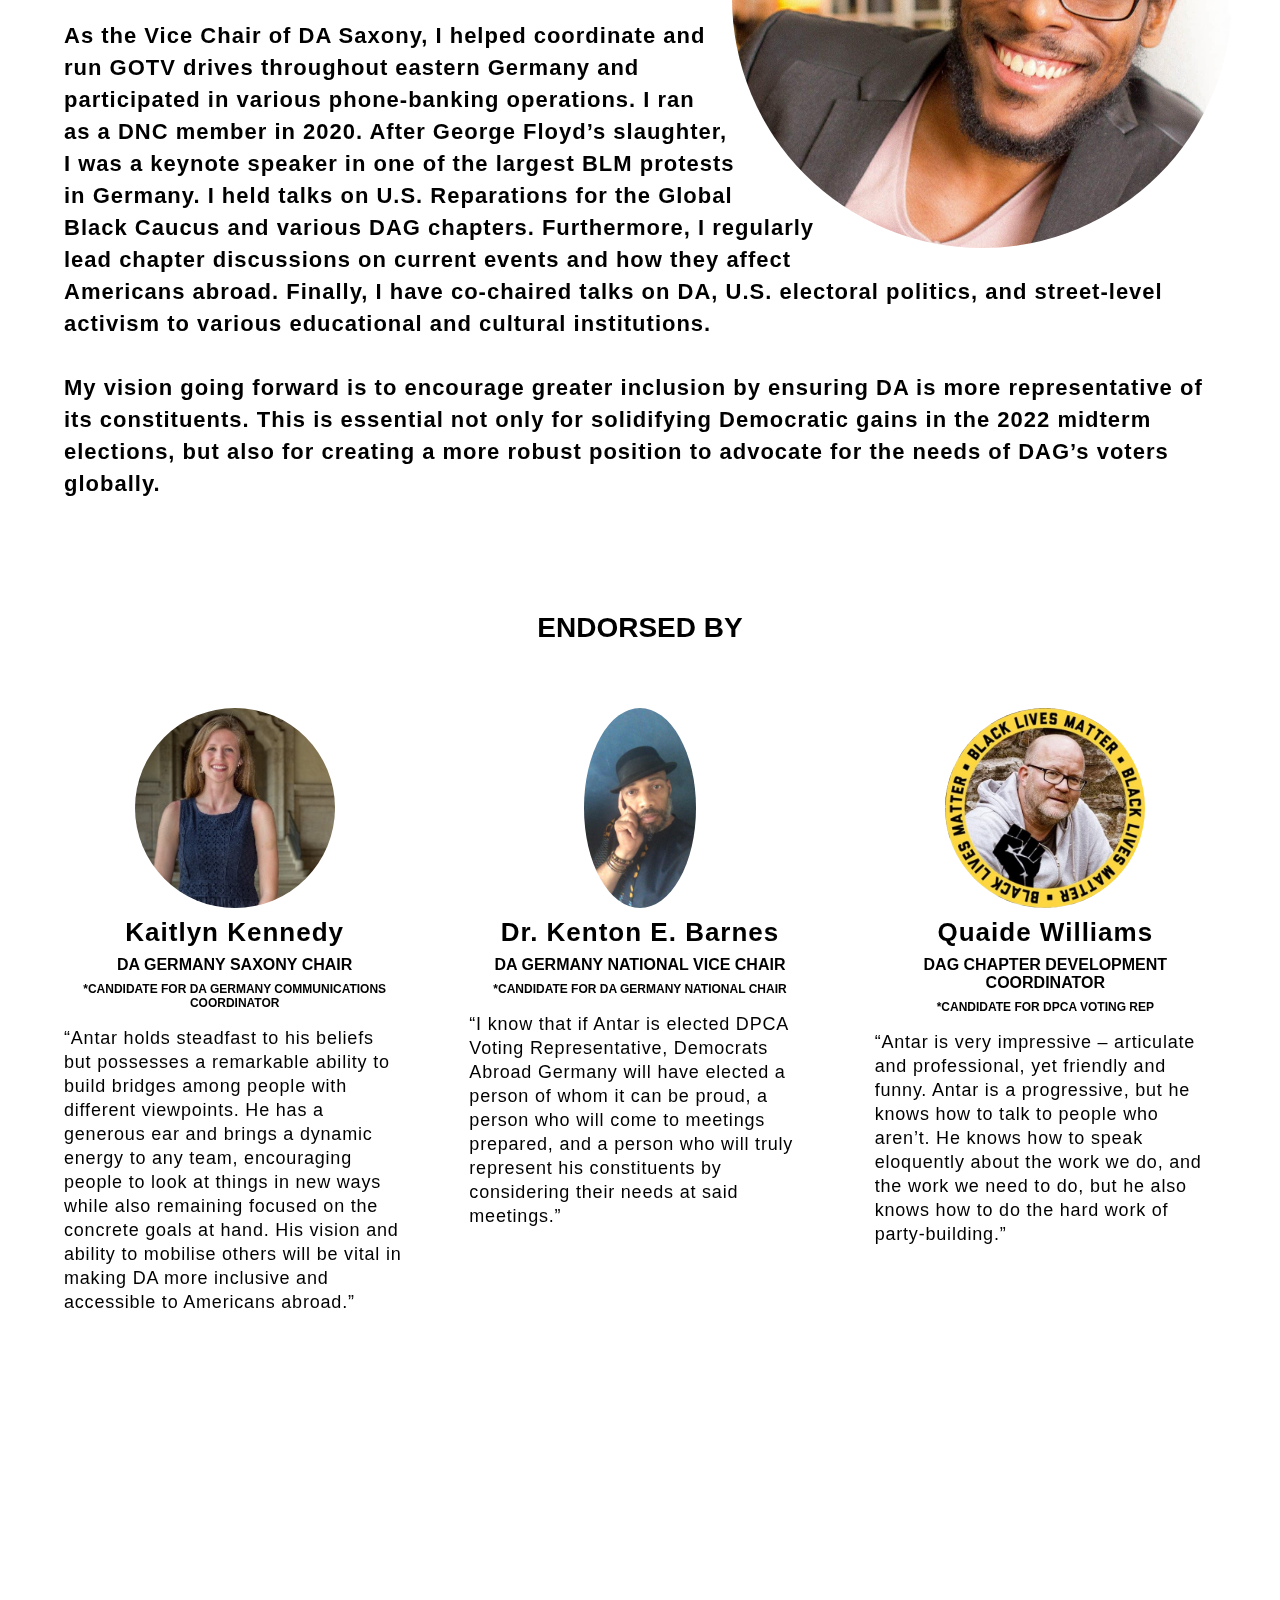
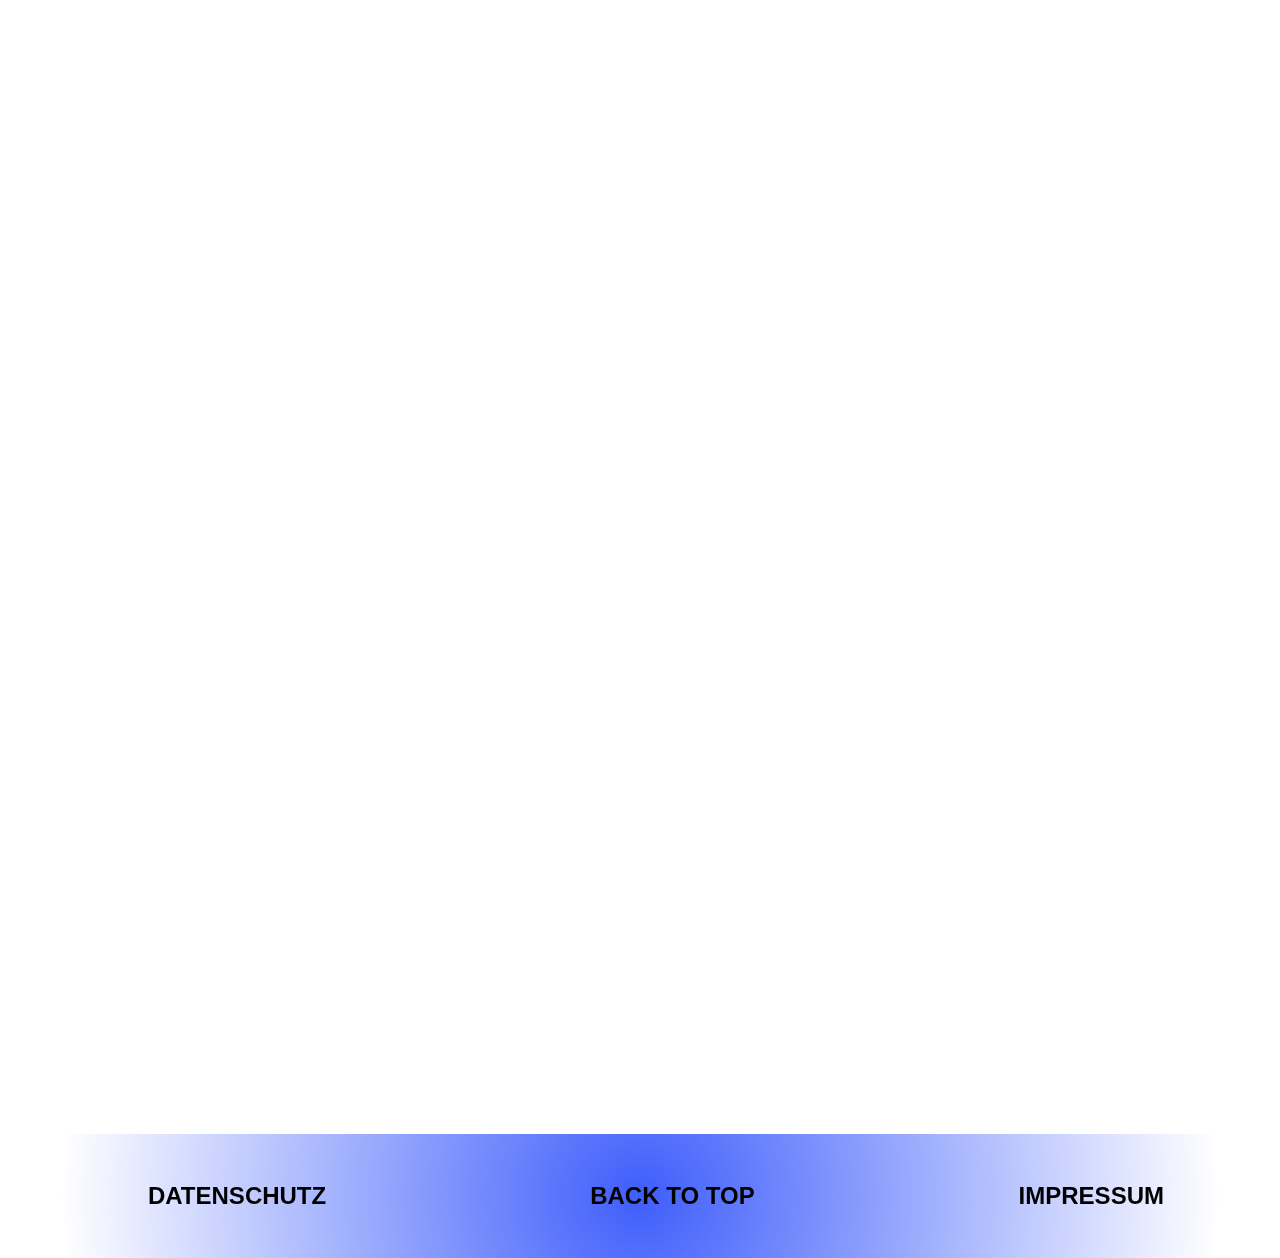
==== commit 7d7b530b: "add campaign video" ====
--- a/index.html
+++ b/index.html
@@ -42,6 +42,29 @@
         /></a>
       </div>
     </nav>
+
+    <section class="ad">
+      <div class="dpca-ad">
+        <h1>V.O.T.E</h1>
+        <h2>Democrats Abroad Germany Elections, <br />20 March 2021!</h2>
+        <iframe
+          src="https://www.facebook.com/plugins/video.php?height=314&href=https%3A%2F%2Fwww.facebook.com%2FAntarKeithDA%2Fvideos%2F257601102680979%2F&show_text=false&width=560"
+          width="560"
+          height="314"
+          style="border: none; overflow: hidden"
+          scrolling="no"
+          frameborder="0"
+          allowfullscreen="true"
+          allow="autoplay; clipboard-write; encrypted-media; picture-in-picture; web-share"
+          allowfullscreen="true"
+        ></iframe>
+        <div class="bio-link" class="animation" id="animation">
+          <a href="https://www.democratsabroad.org/de_2021_elections"
+            ><h2>LEARN MORE</h2></a
+          >
+        </div>
+      </div>
+    </section>
 
     <section class="bio" id="bio">
       <div class="main">
@@ -65,12 +88,6 @@
           educational and corporate institutions and networking at the global
           level with wide-ranging anti-discrimination projects.
         </h2>
-      </div>
-      <div class="bio-link" class="animation" id="animation">
-        <a
-          href="https://drive.google.com/file/d/1YjgmdJQbTPTtvxPF5gLoUZMvOS4sLC6E/view?usp=sharing"
-          ><h1>LEARN MORE</h1></a
-        >
       </div>
     </section>
 
@@ -261,6 +278,7 @@
     </section>
     <section class="DAcampaign" id="DAcampaign">
       <h1>DAG DPCA Voting Representative Candidate</h1>
+
       <div class="antar-dpca">
         <div class="main">
           <h2>(Official Campaign Statement)</h2>
--- a/style.css
+++ b/style.css
@@ -126,6 +126,13 @@
 
 section {
   padding: 7rem 2rem;
+}
+
+.dpca-ad {
+  display: flex;
+  flex-direction: column;
+  justify-content: center;
+  text-align: center;
 }
 
 .bio {
@@ -166,7 +173,7 @@
   overflow: hidden; /* Ensures the content is not revealed until the animation */
   white-space: nowrap; /* Keeps the content on a single line */
   letter-spacing: 0.15em; /* Adjust as needed */
-  animation: typing 3s steps(40, end);
+  animation: typing 6s steps(40, end);
 }
 
 /* The typing effect */
@@ -221,6 +228,7 @@
 
 iframe {
   margin-top: 2rem;
+  margin-bottom: 1rem;
 }
 
 .dpca-image {
--- a/mobile.css
+++ b/mobile.css
@@ -66,10 +66,6 @@
     padding: 0;
   }
 
-  .bio-link {
-    margin-top: 2rem;
-  }
-
   .content {
     margin: 0;
     padding: 0;
@@ -86,6 +82,7 @@
 
   iframe {
     width: 300px;
+    height: 200px;
     margin-bottom: 2rem;
   }
 
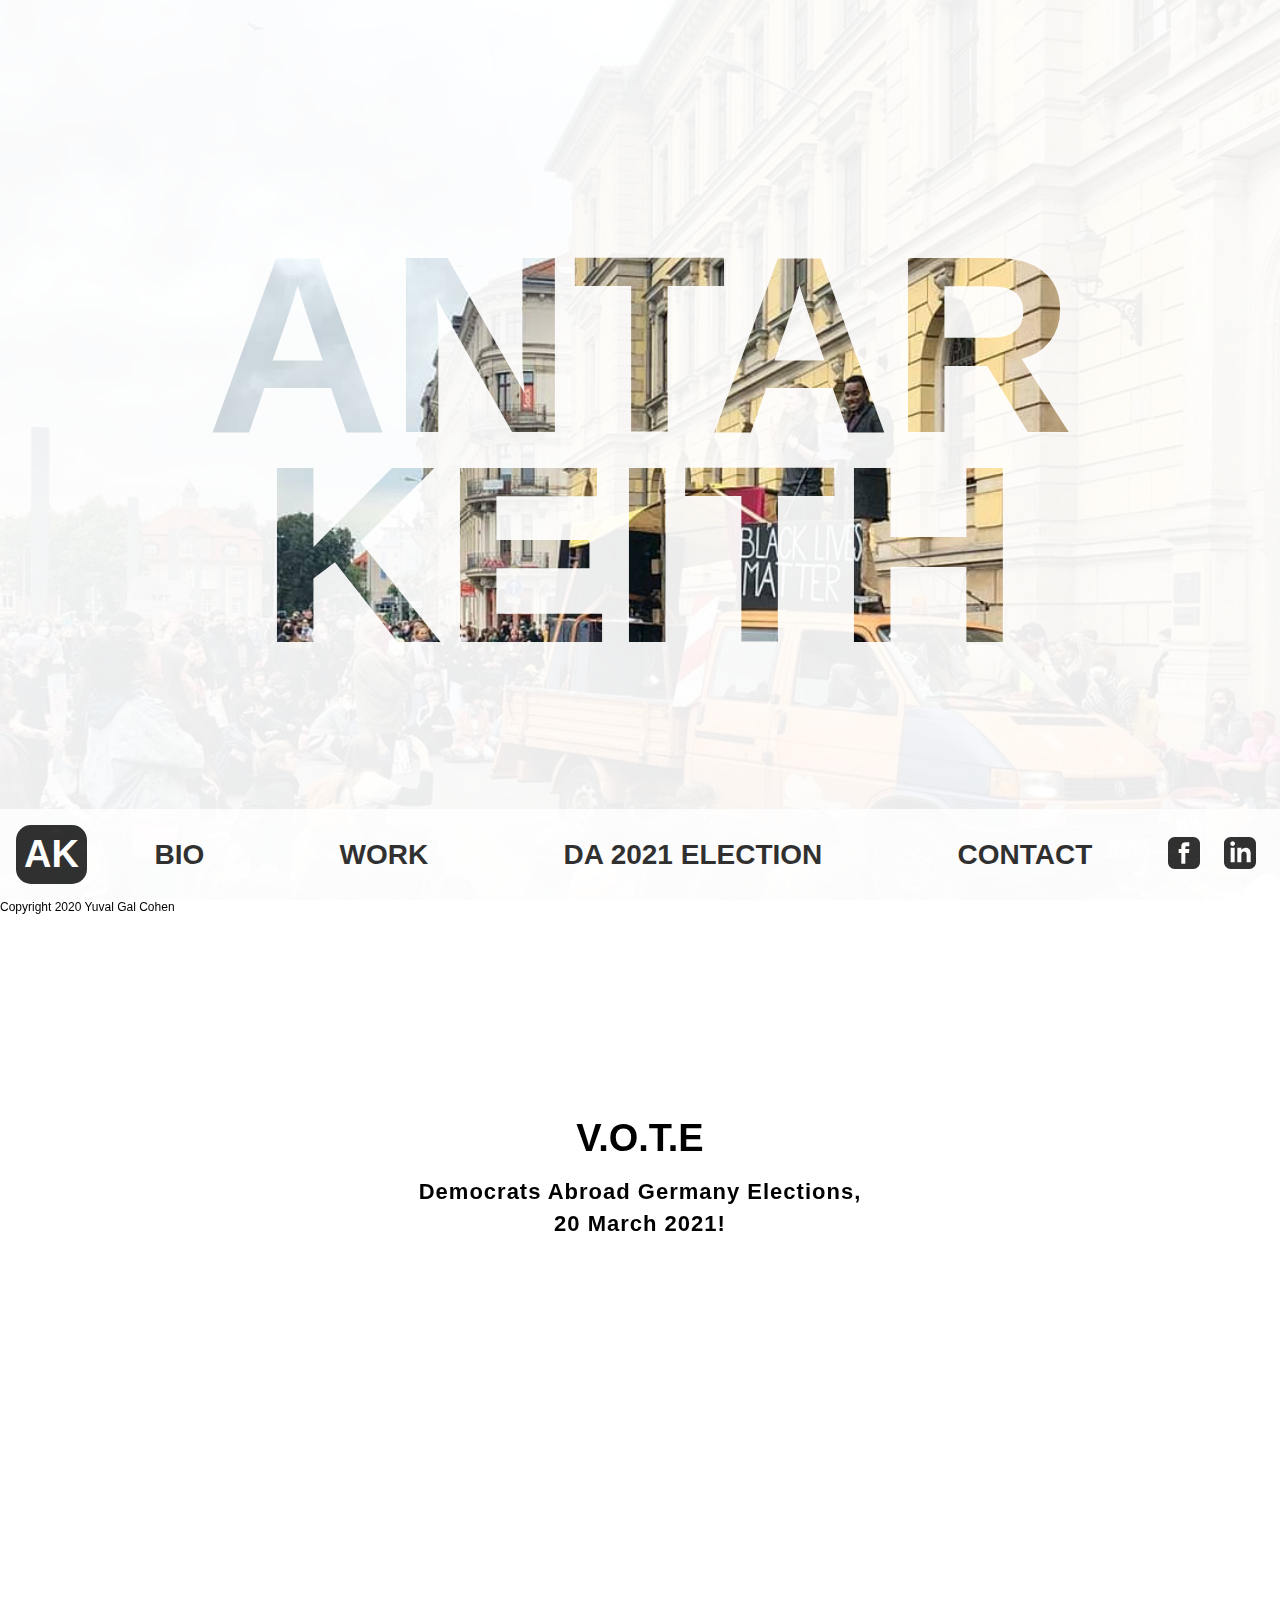
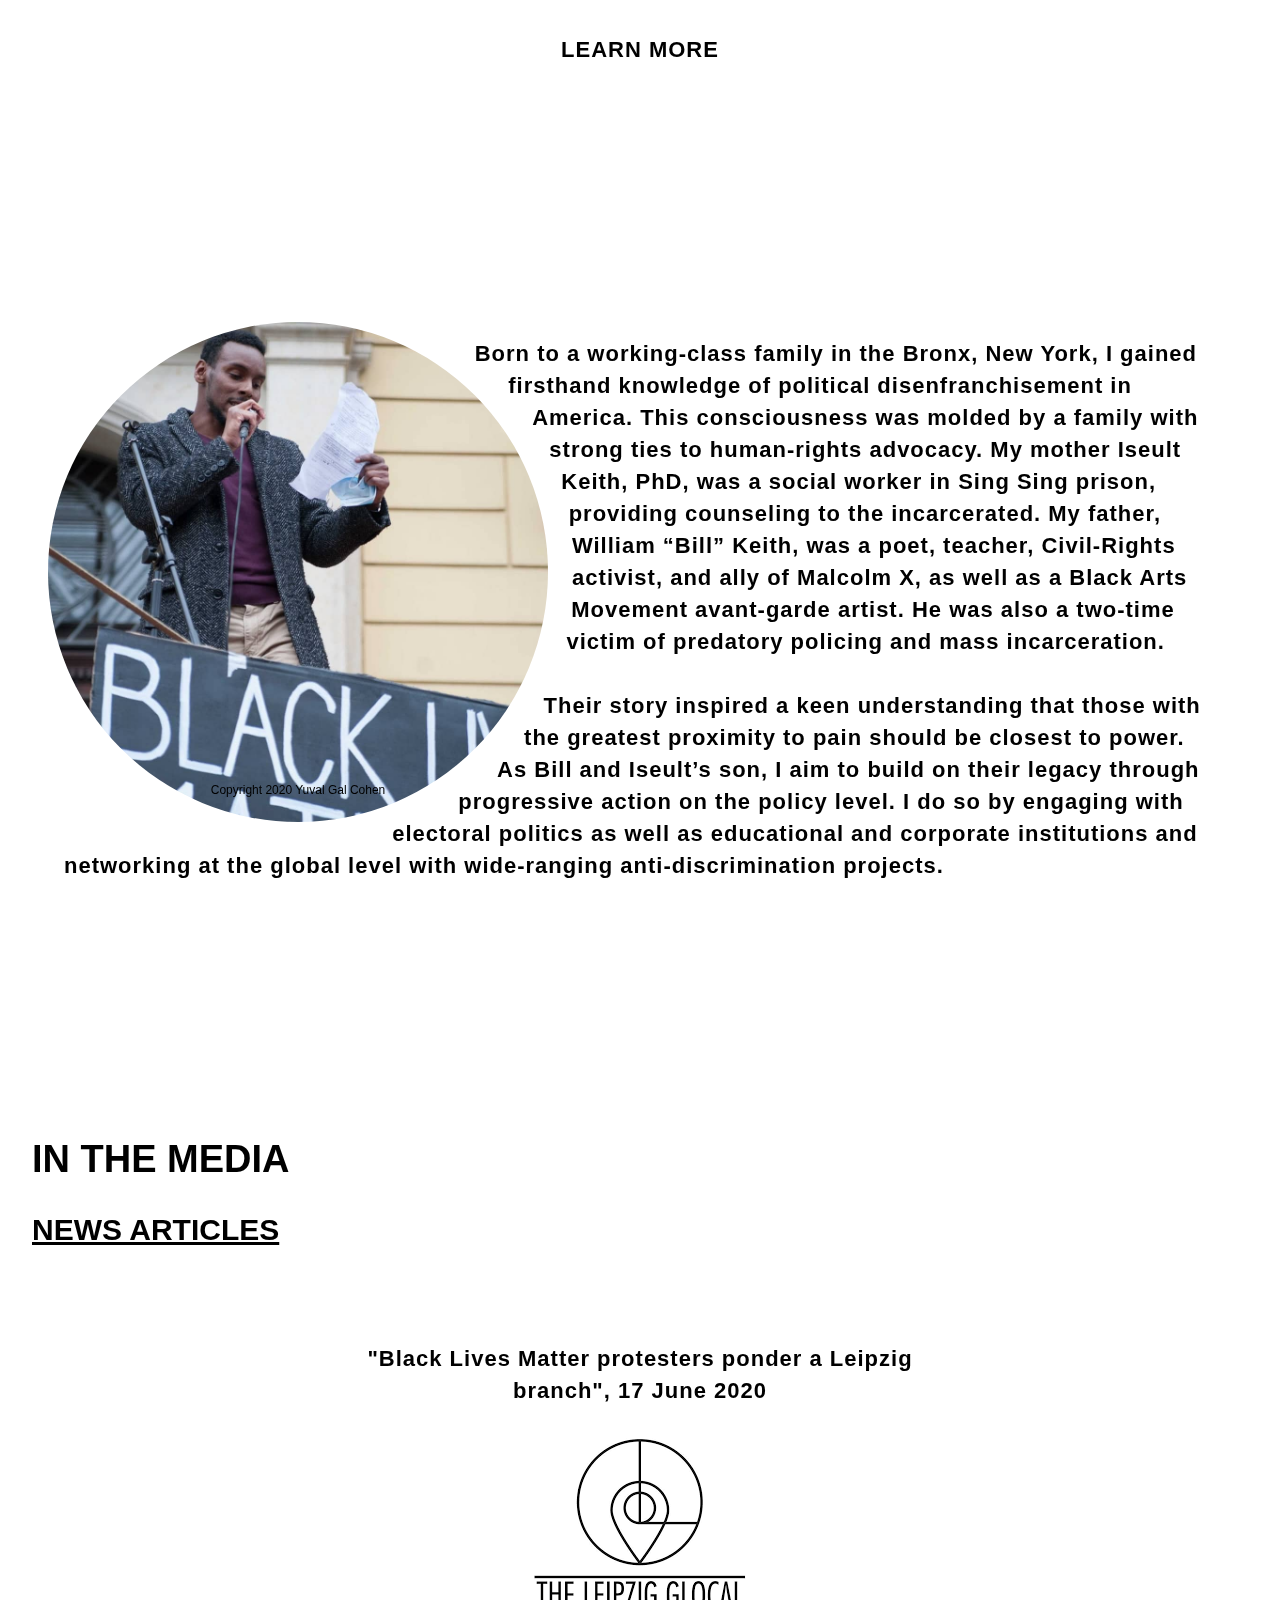
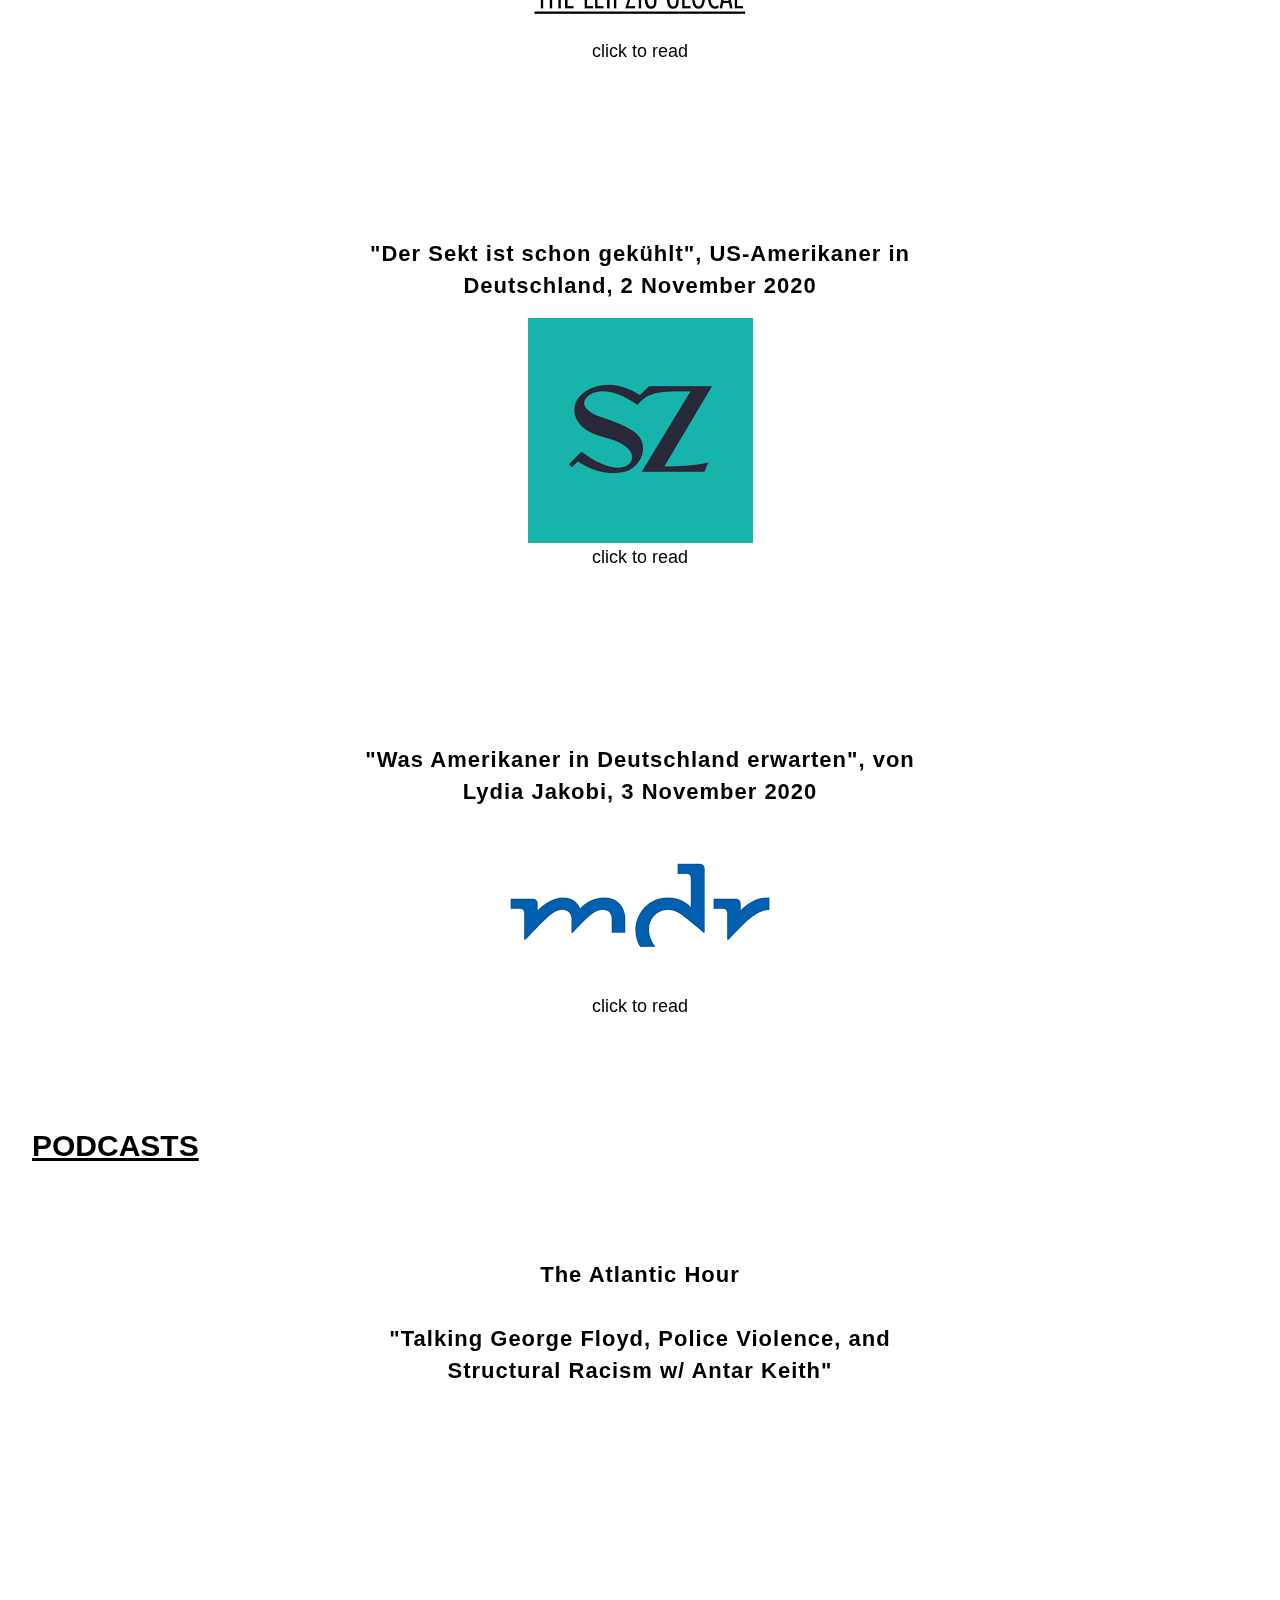
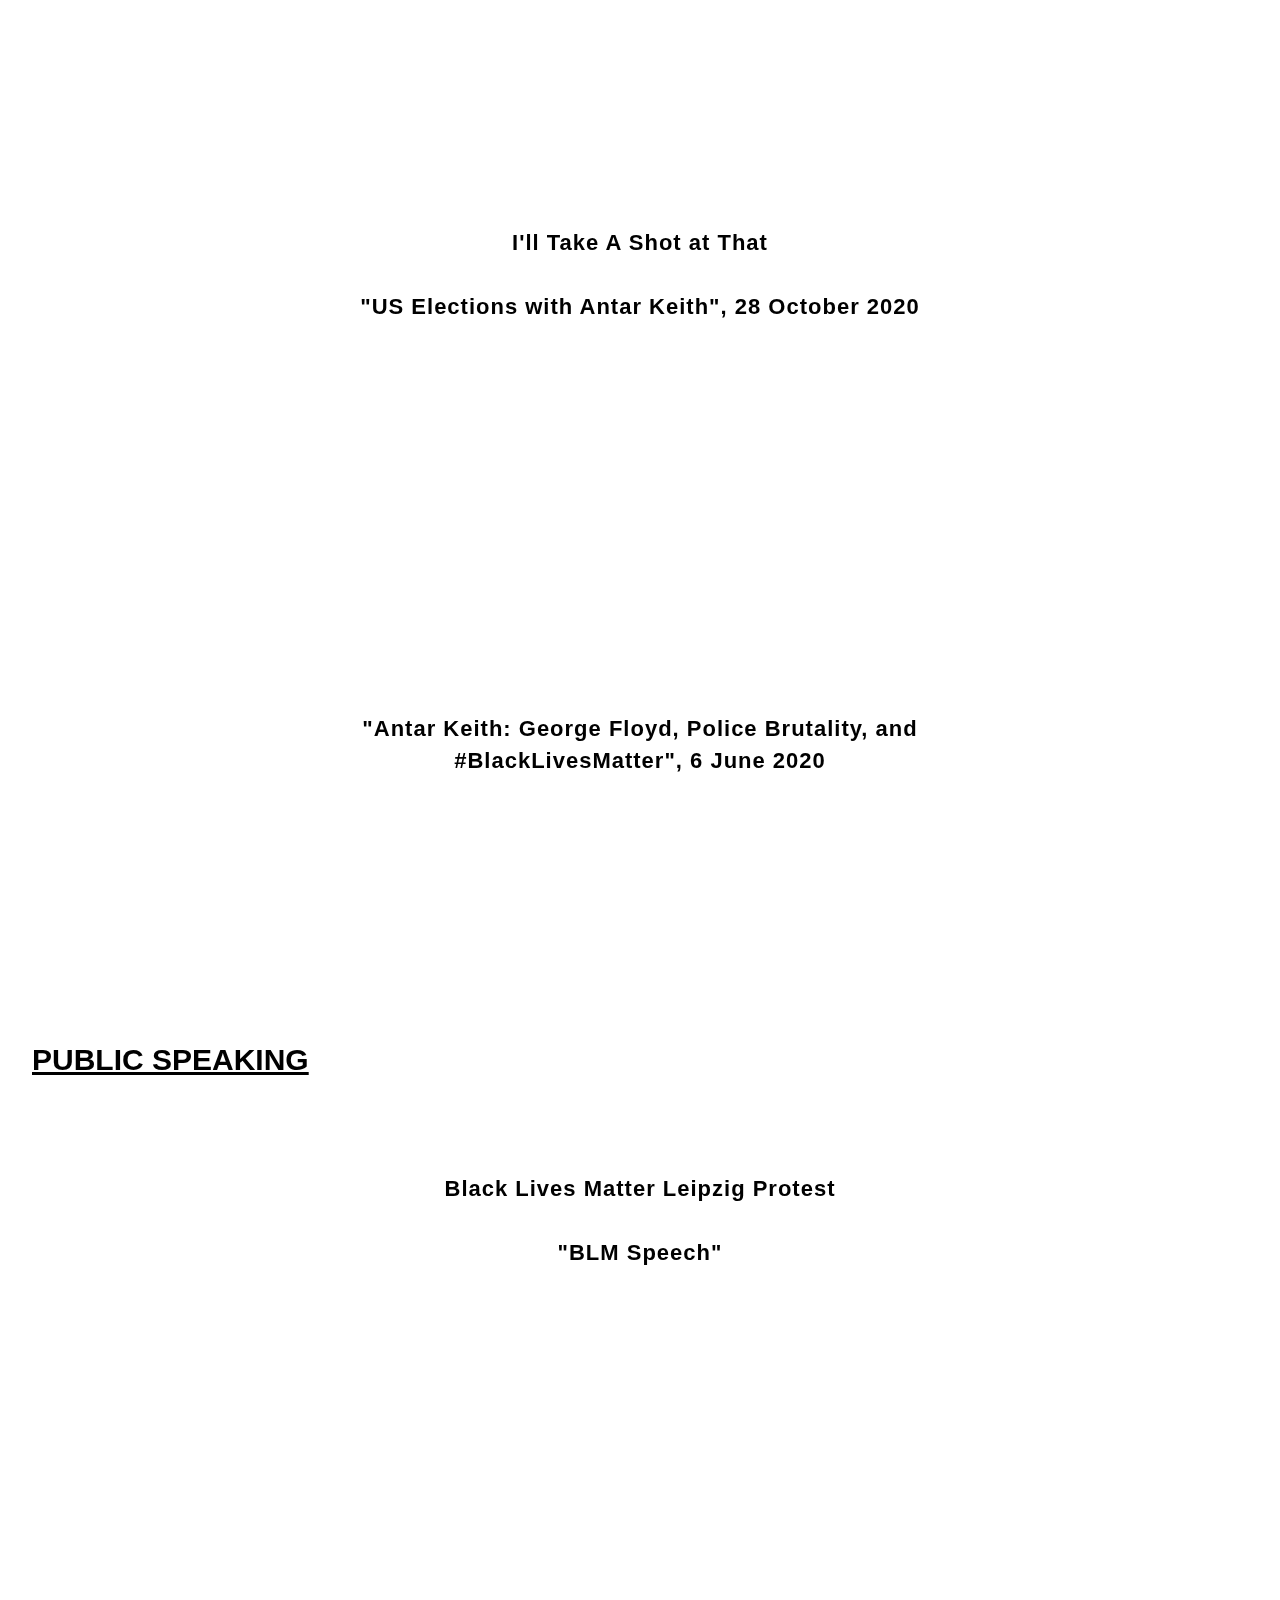
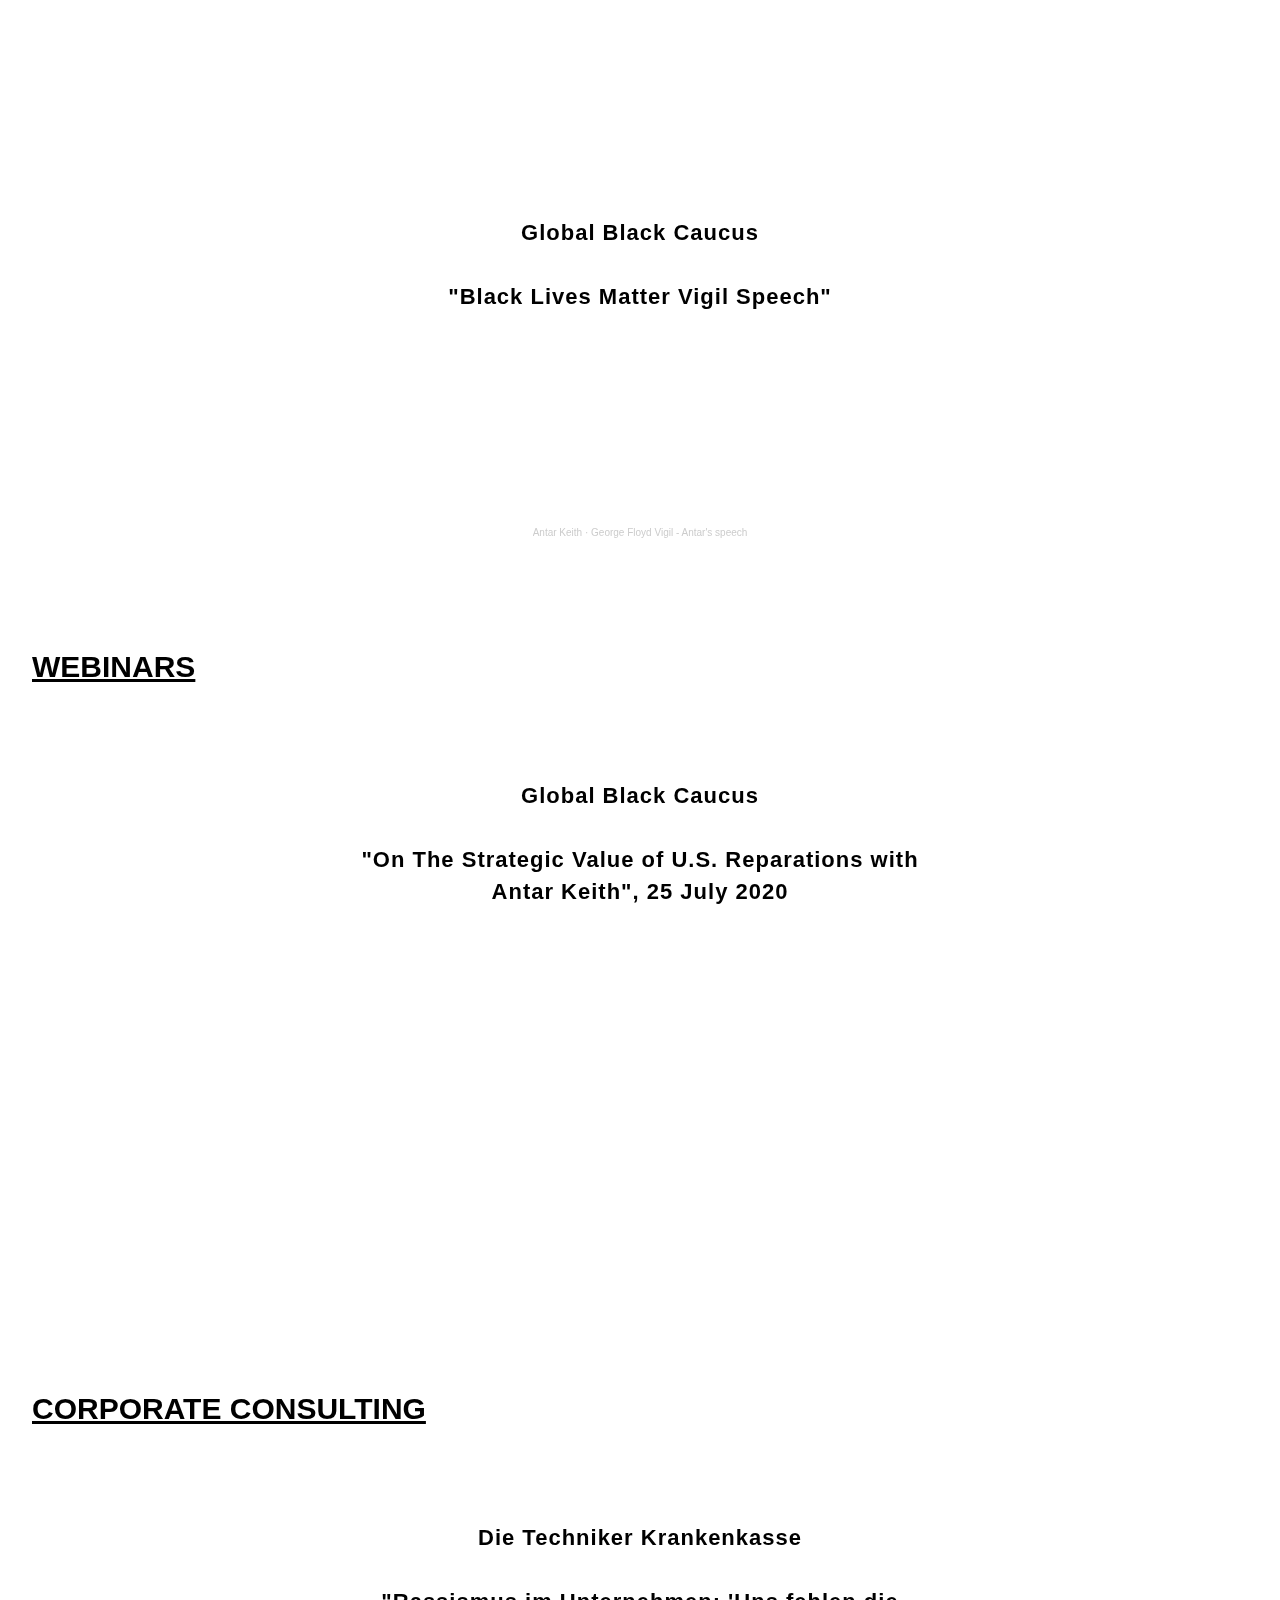
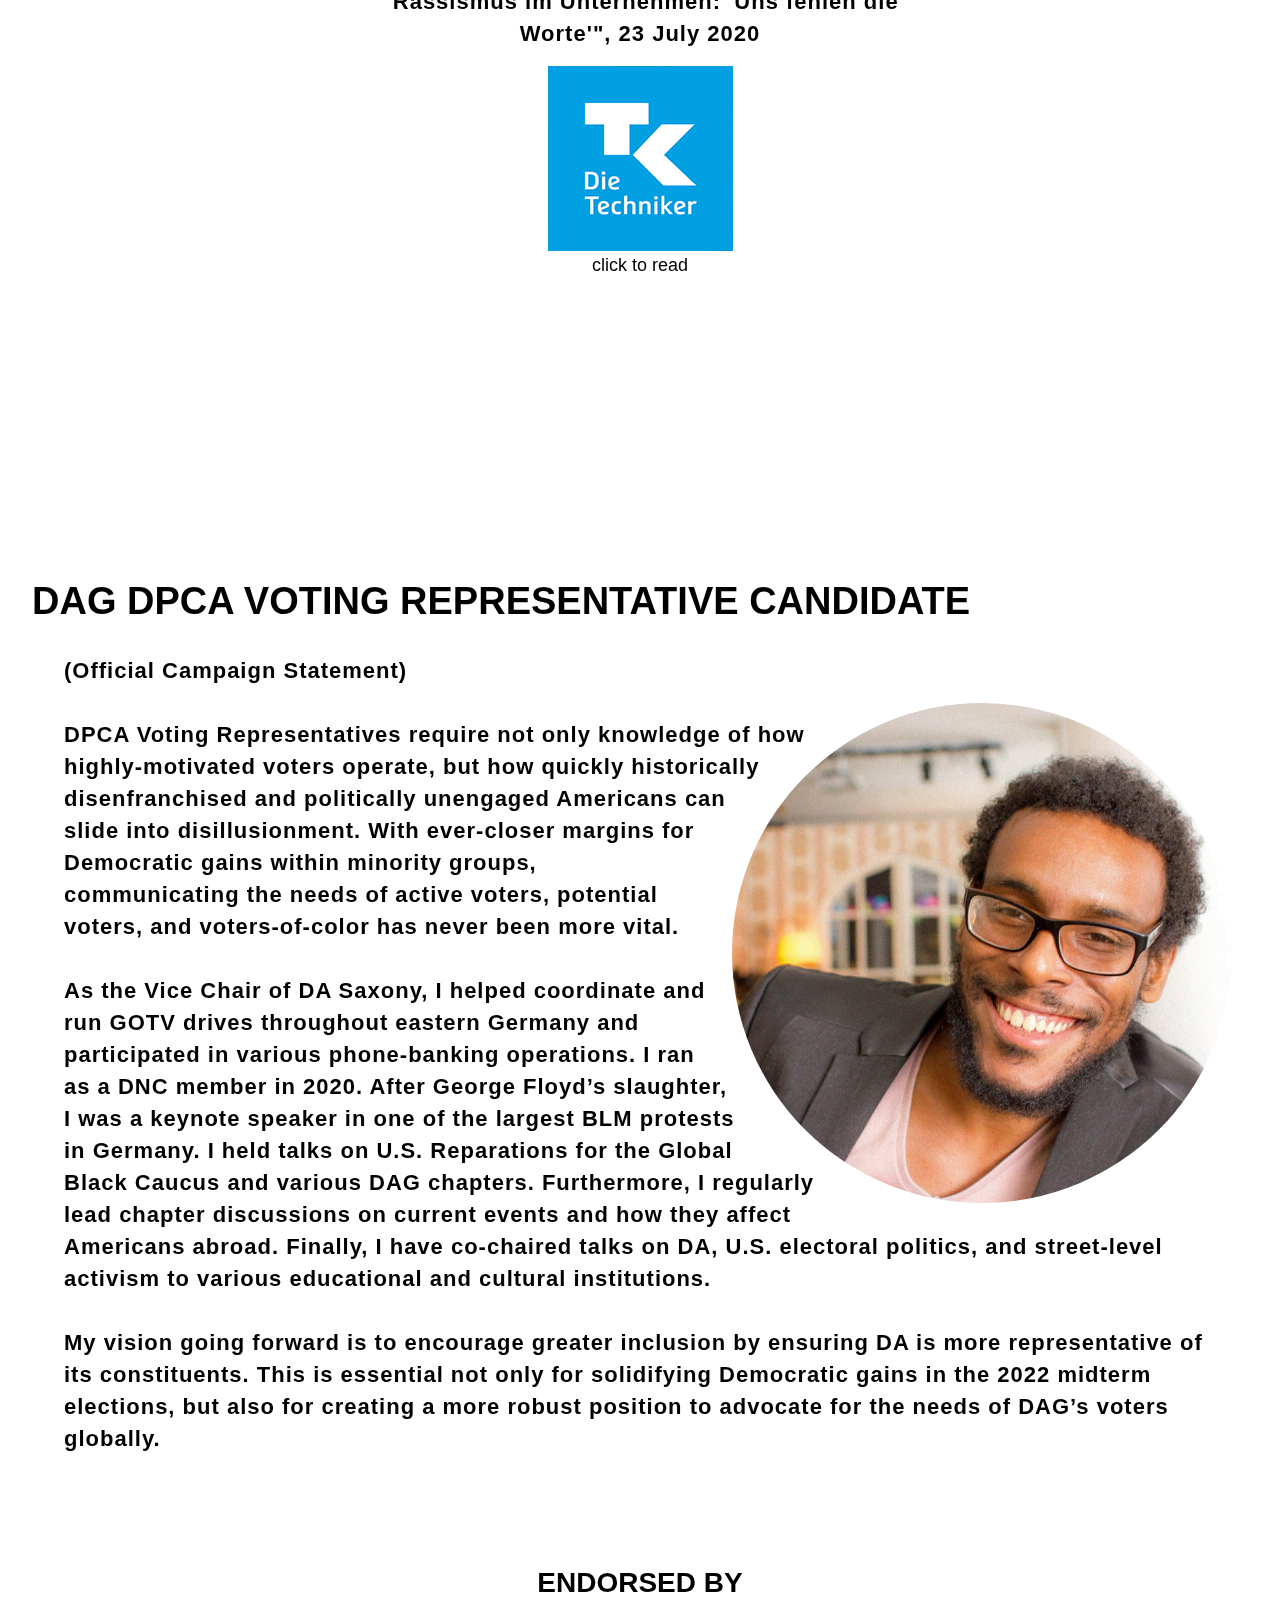
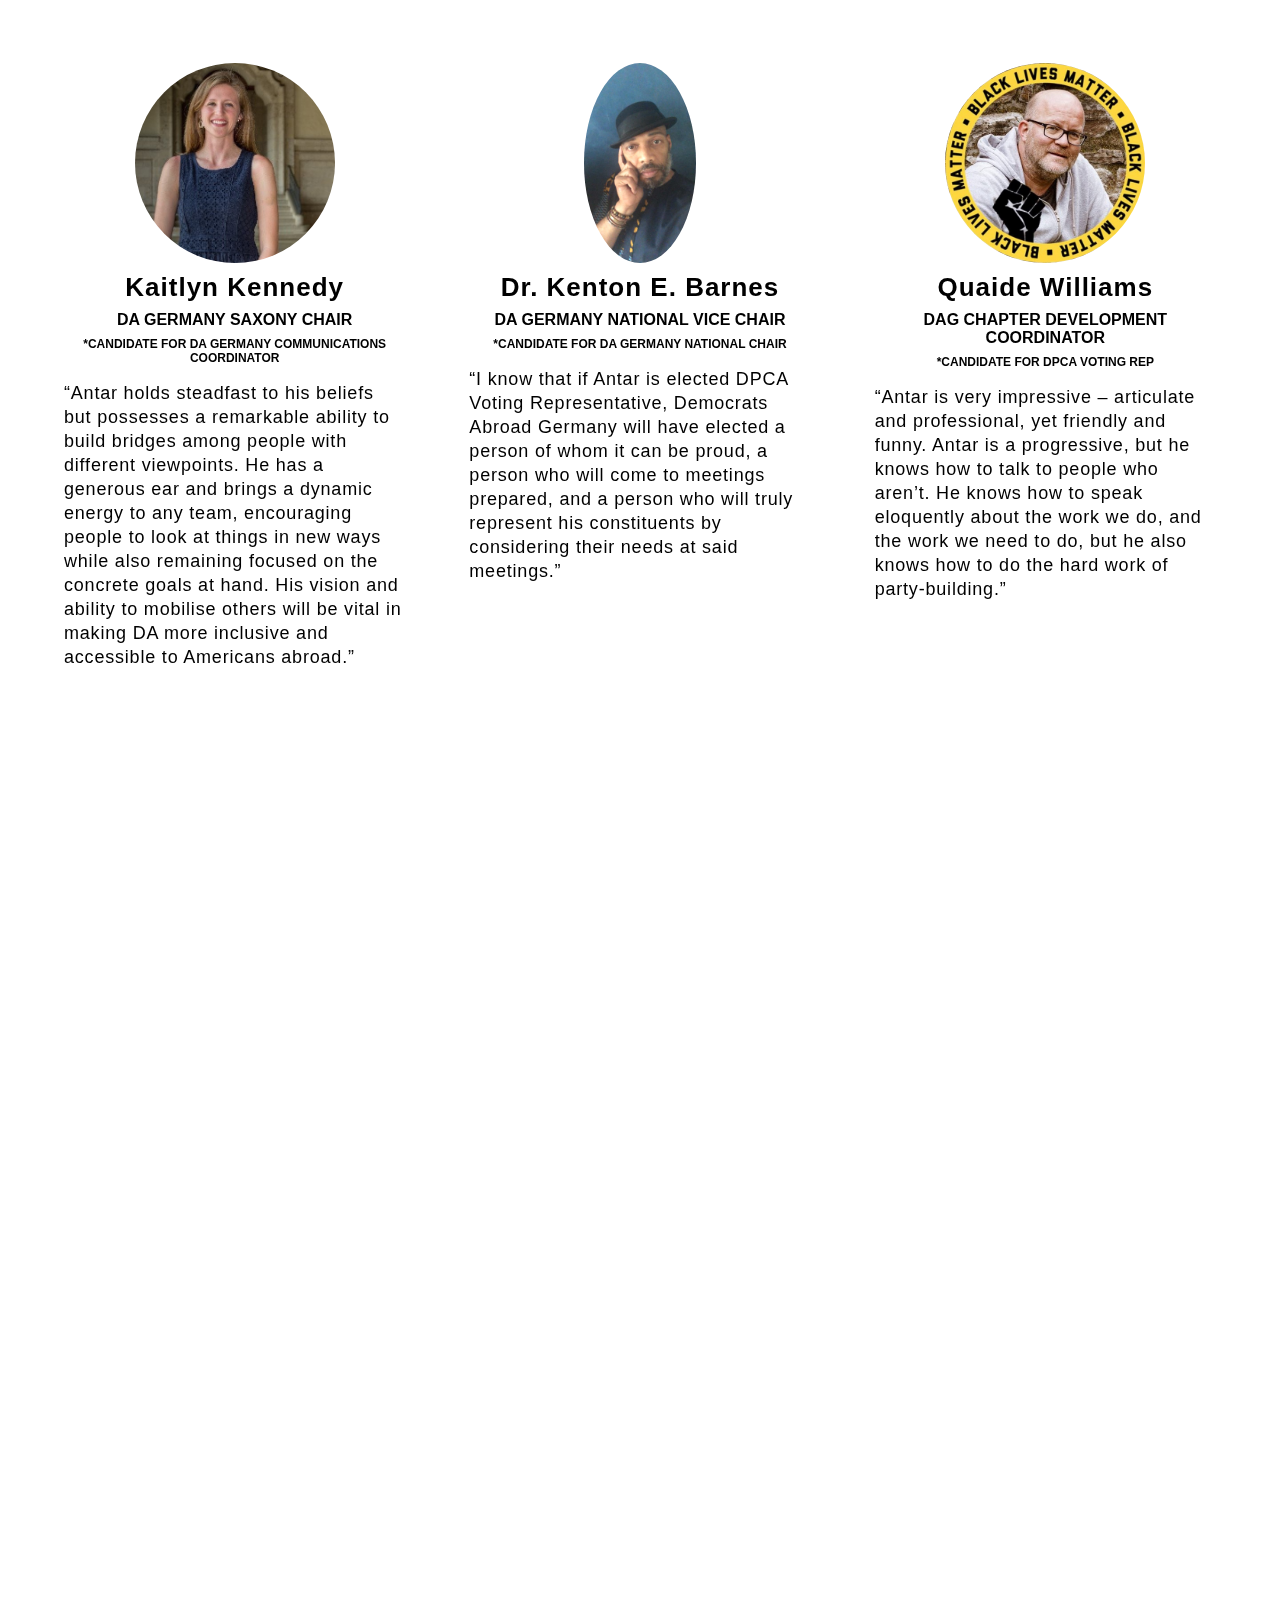
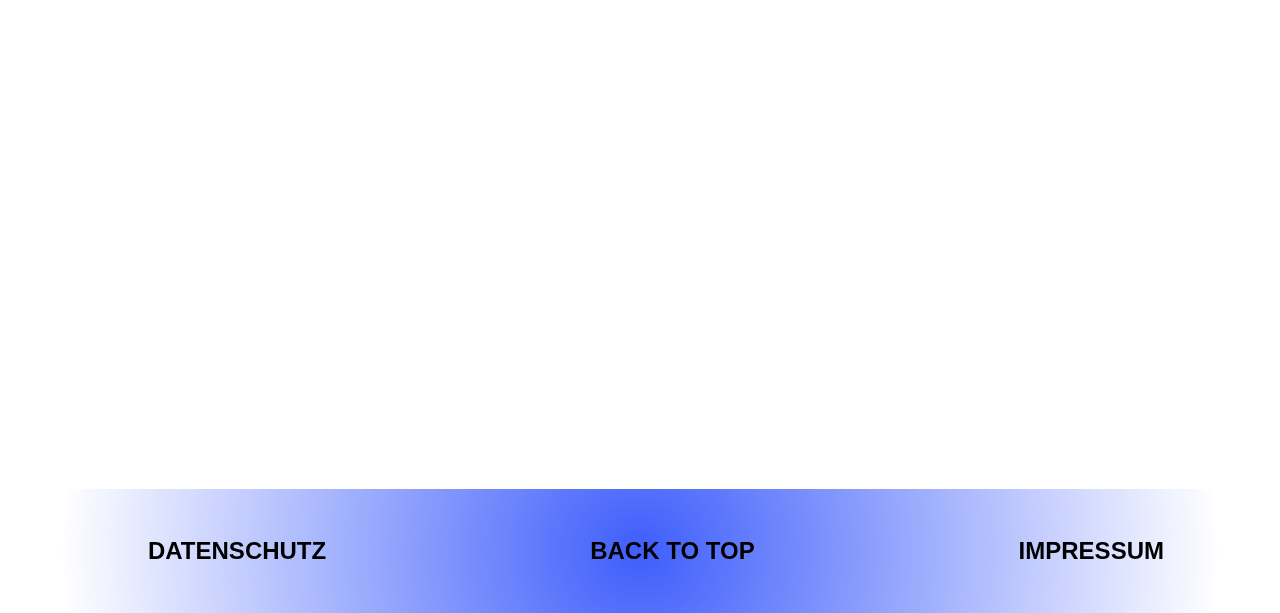
==== commit c9e768fe: "add articles" ====
--- a/index.html
+++ b/index.html
@@ -106,6 +106,32 @@
                 href="https://leipglo.com/2020/06/17/black-lives-matter-protesters-ponder-a-leipzig-branch/"
               >
                 <img src="leipglo.png" alt="" />
+                <p>click to read</p></a
+              >
+            </div>
+          </div>
+          <div class="media content">
+            <h2>
+              "Der Sekt ist schon gekühlt", US-Amerikaner in Deutschland, 2
+              November 2020
+            </h2>
+            <div class="article-link">
+              <a
+                href="https://www.sueddeutsche.de/panorama/us-wahl-trump-biden-1.5102615?fbclid=IwAR1wNVniBD74mBbEDfb4J7jk1kcfKGC5KqqMGXvqd8qATxFT8jROafBY3iI"
+                ><img src="sueddeutsche.png" alt="" />
+                <p>click to read</p></a
+              >
+            </div>
+          </div>
+          <div class="media content">
+            <h2>
+              "Was Amerikaner in Deutschland erwarten", von Lydia Jakobi, 3
+              November 2020
+            </h2>
+            <div class="article-link">
+              <a
+                href="https://www.mdr.de/nachrichten/welt/politik/us-amerikaner-deutschland-wahl-trump-biden-meinungen-100.html?fbclid=IwAR1WhO69iSCLqHsLjS1zsf-QbP-TZahv2vJOFSK1L6vO_Xr0B0it8S9mmr4"
+                ><img src="mdr.png" alt="" />
                 <p>click to read</p></a
               >
             </div>
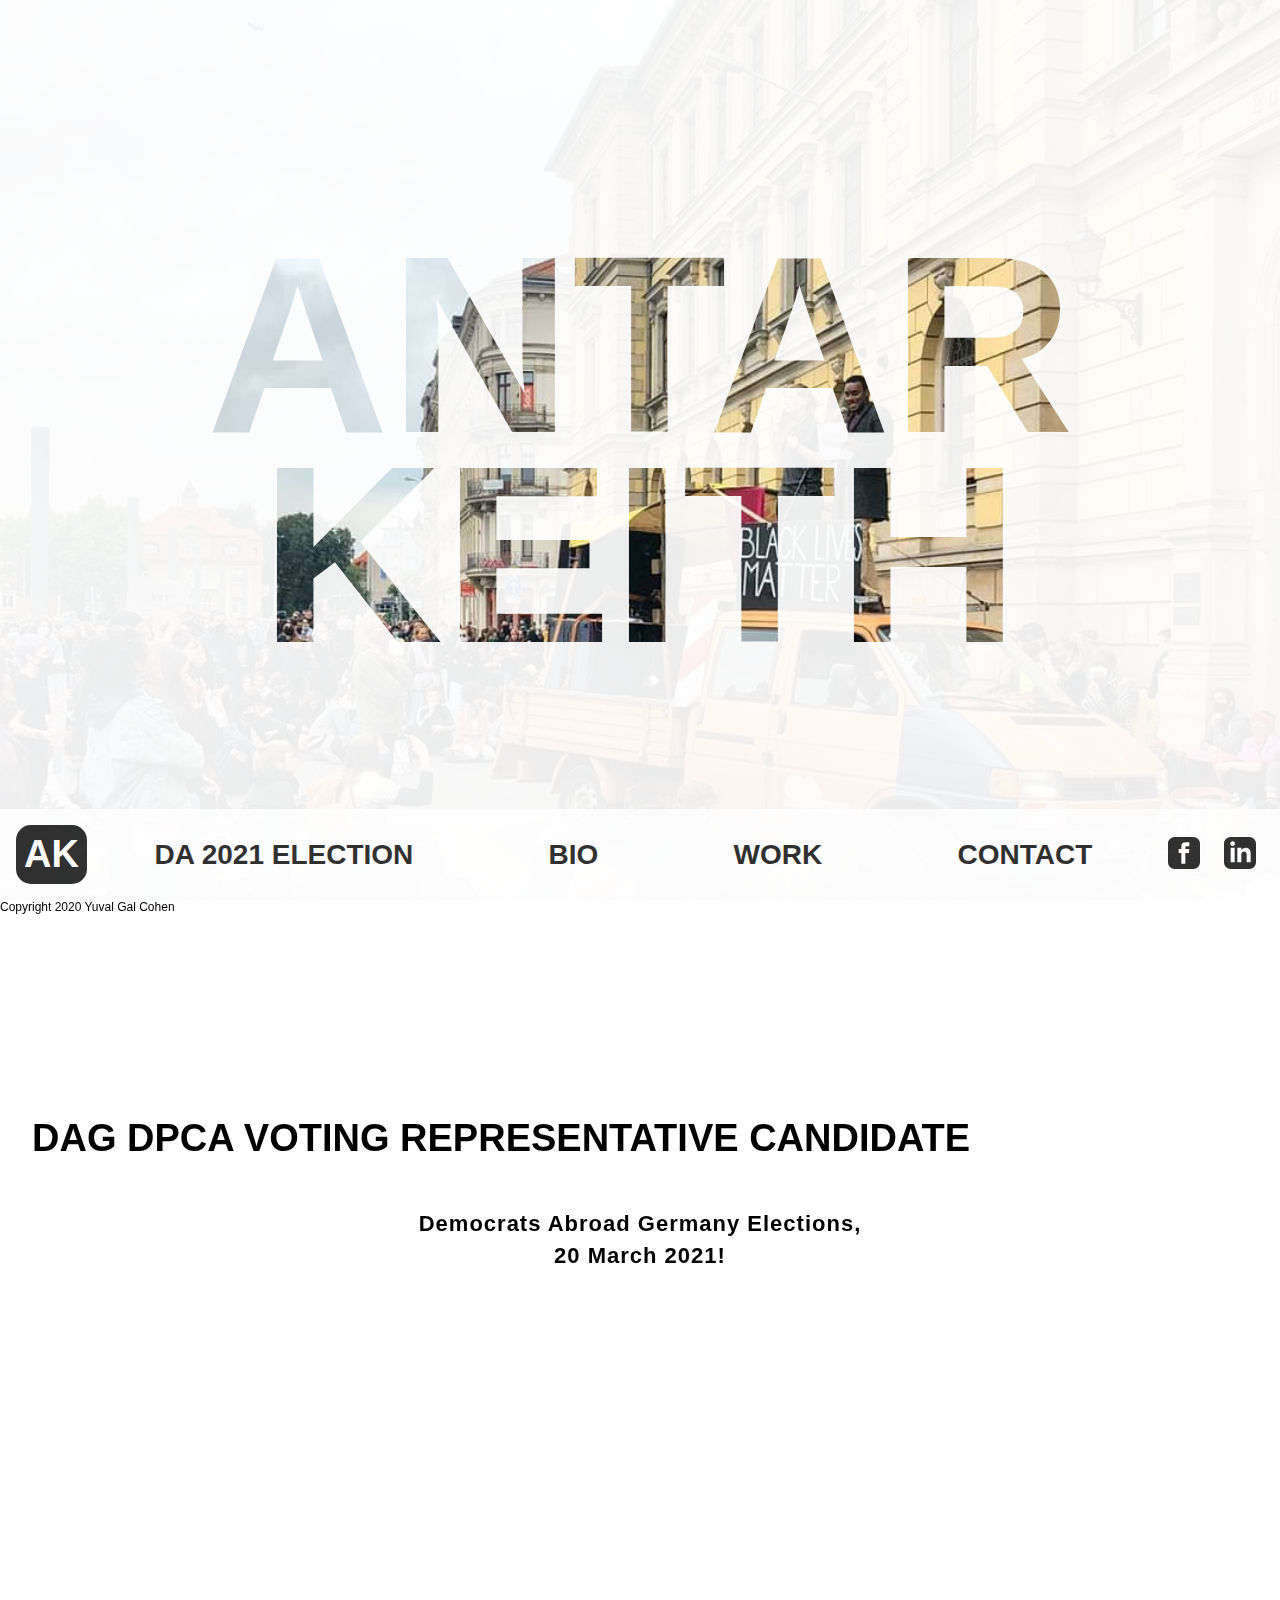
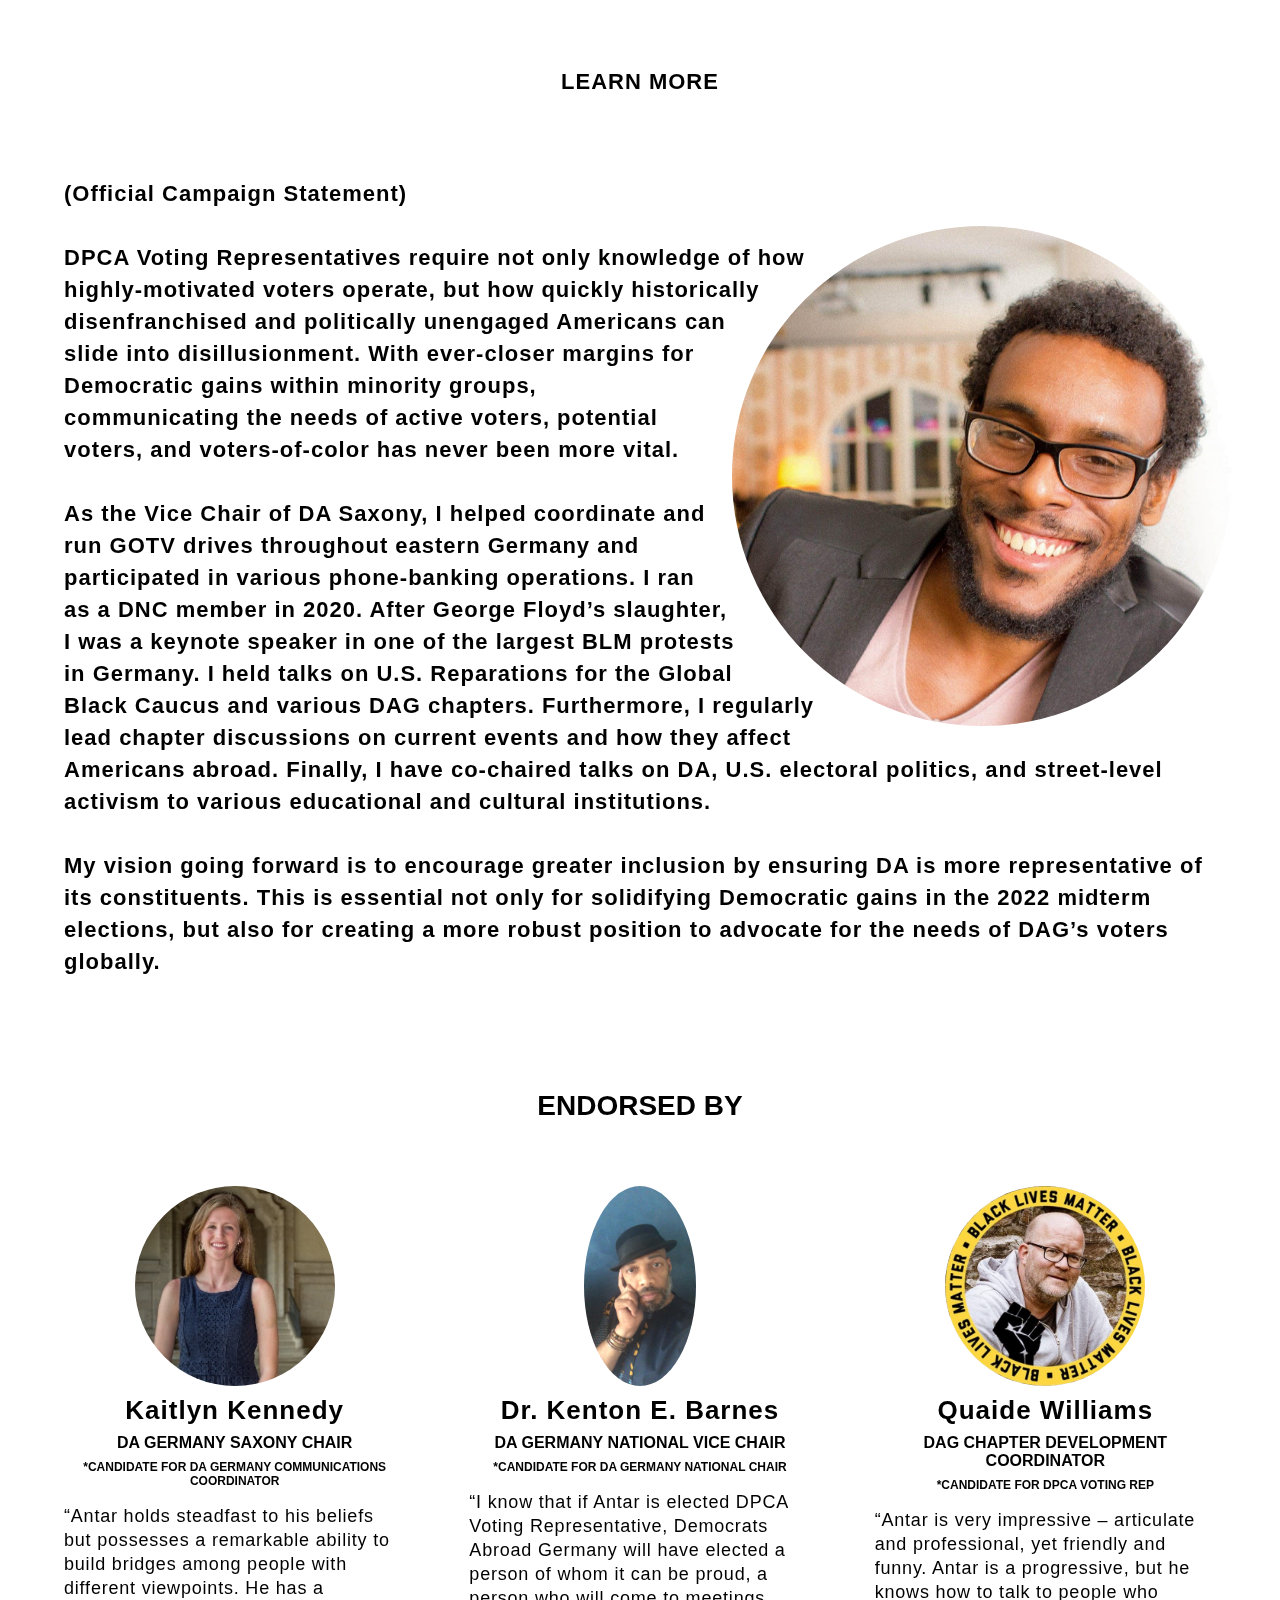
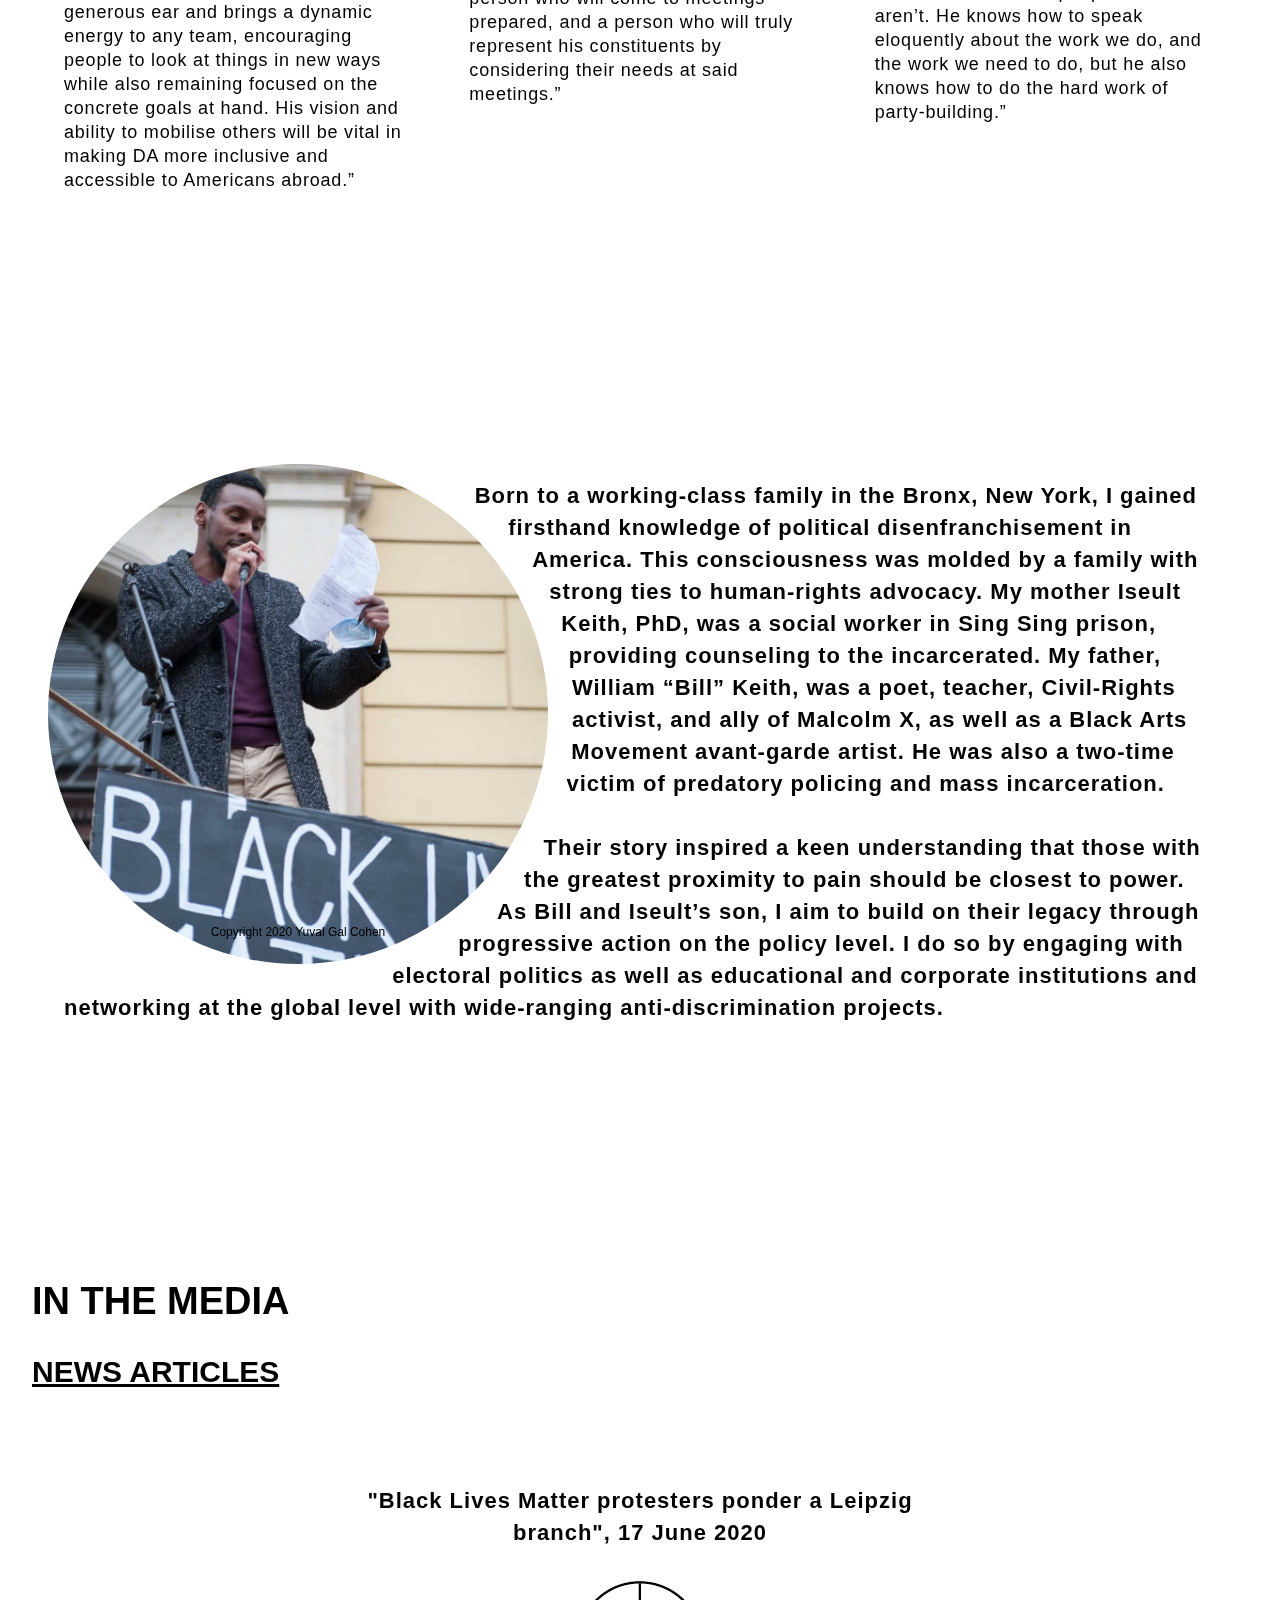
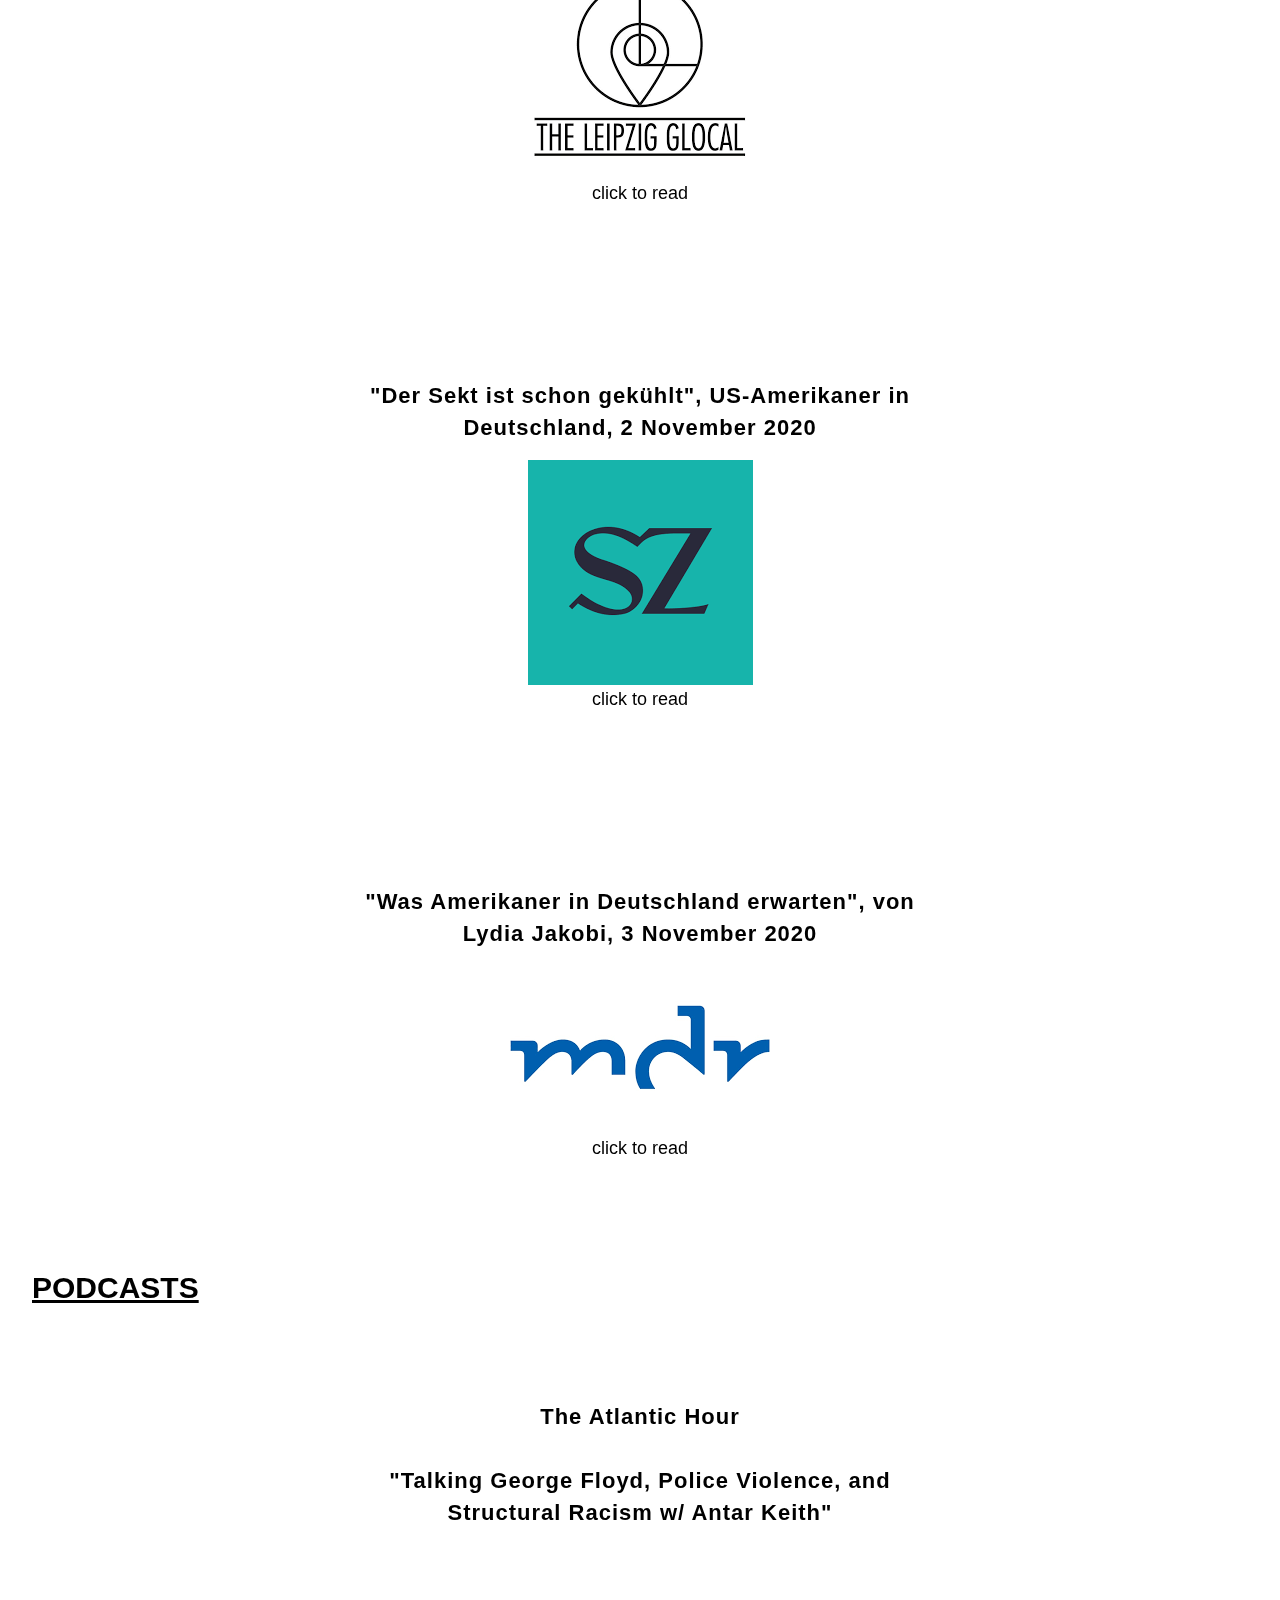
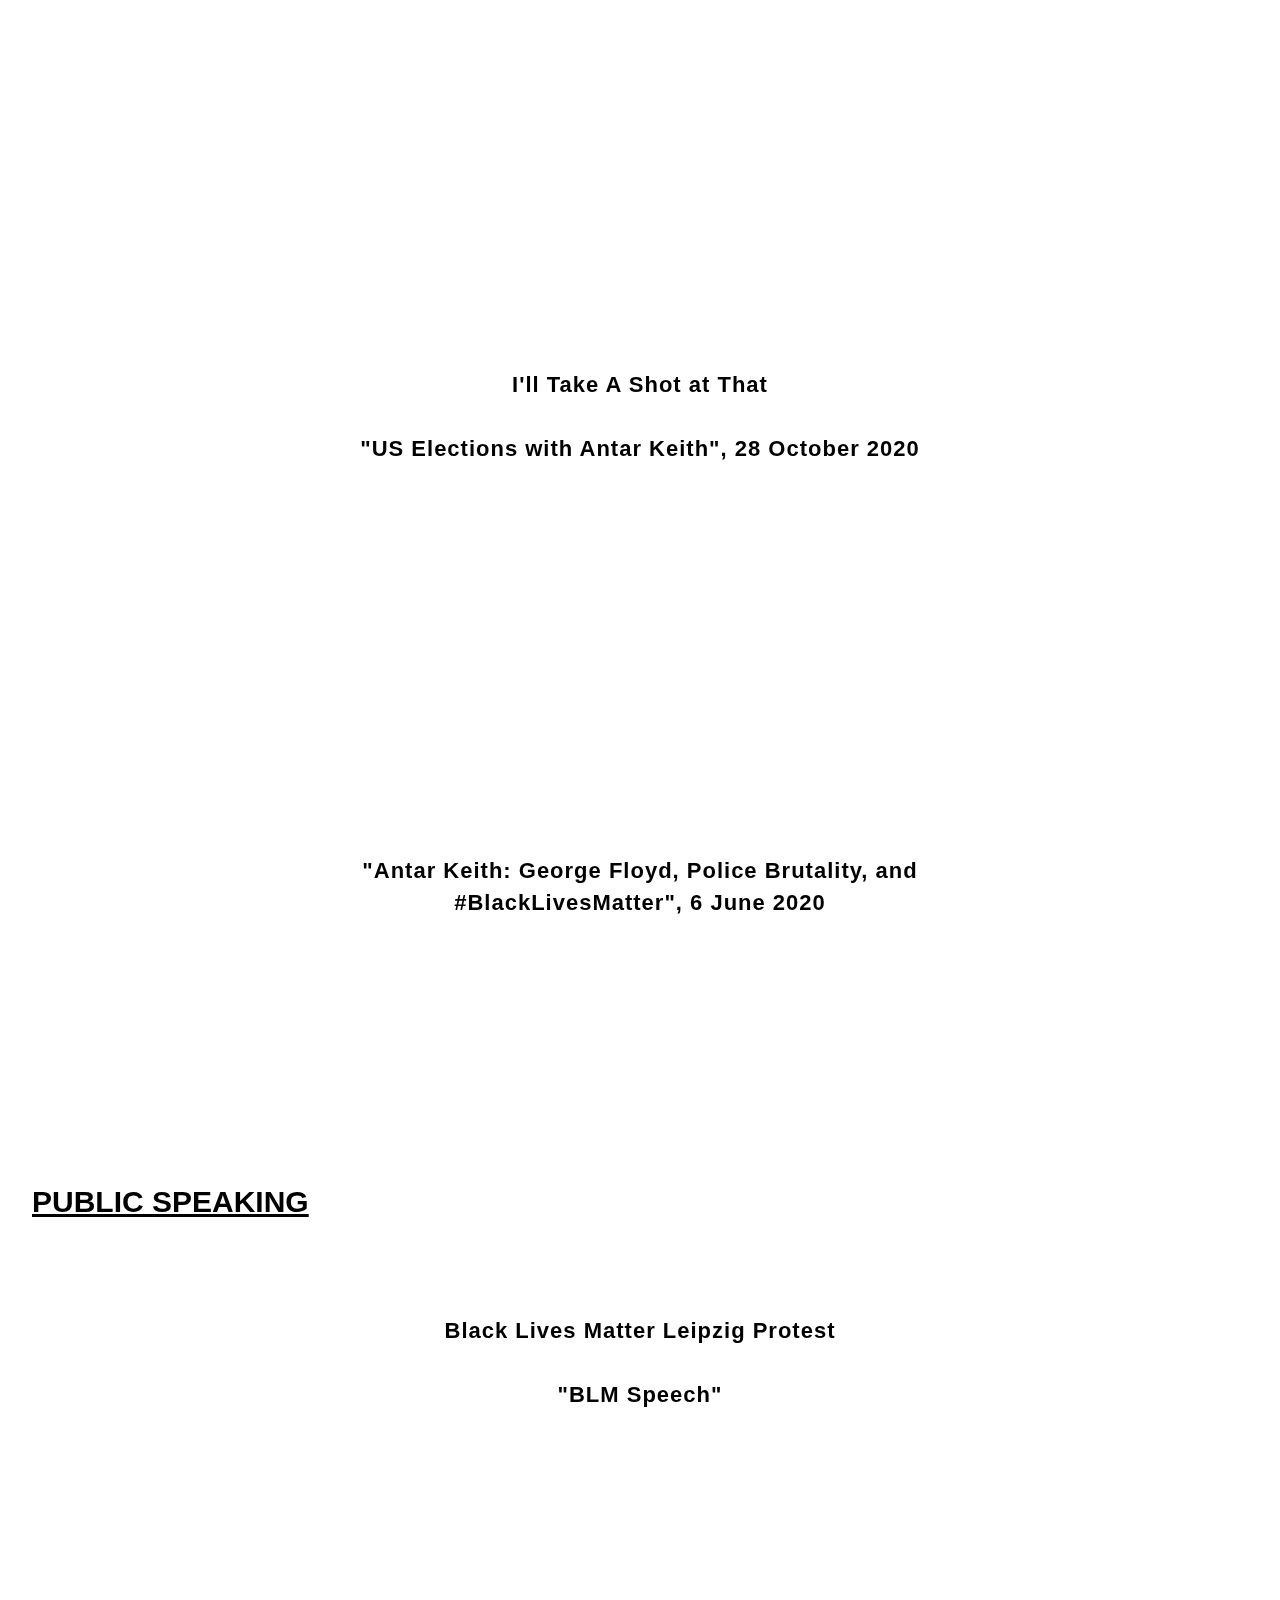
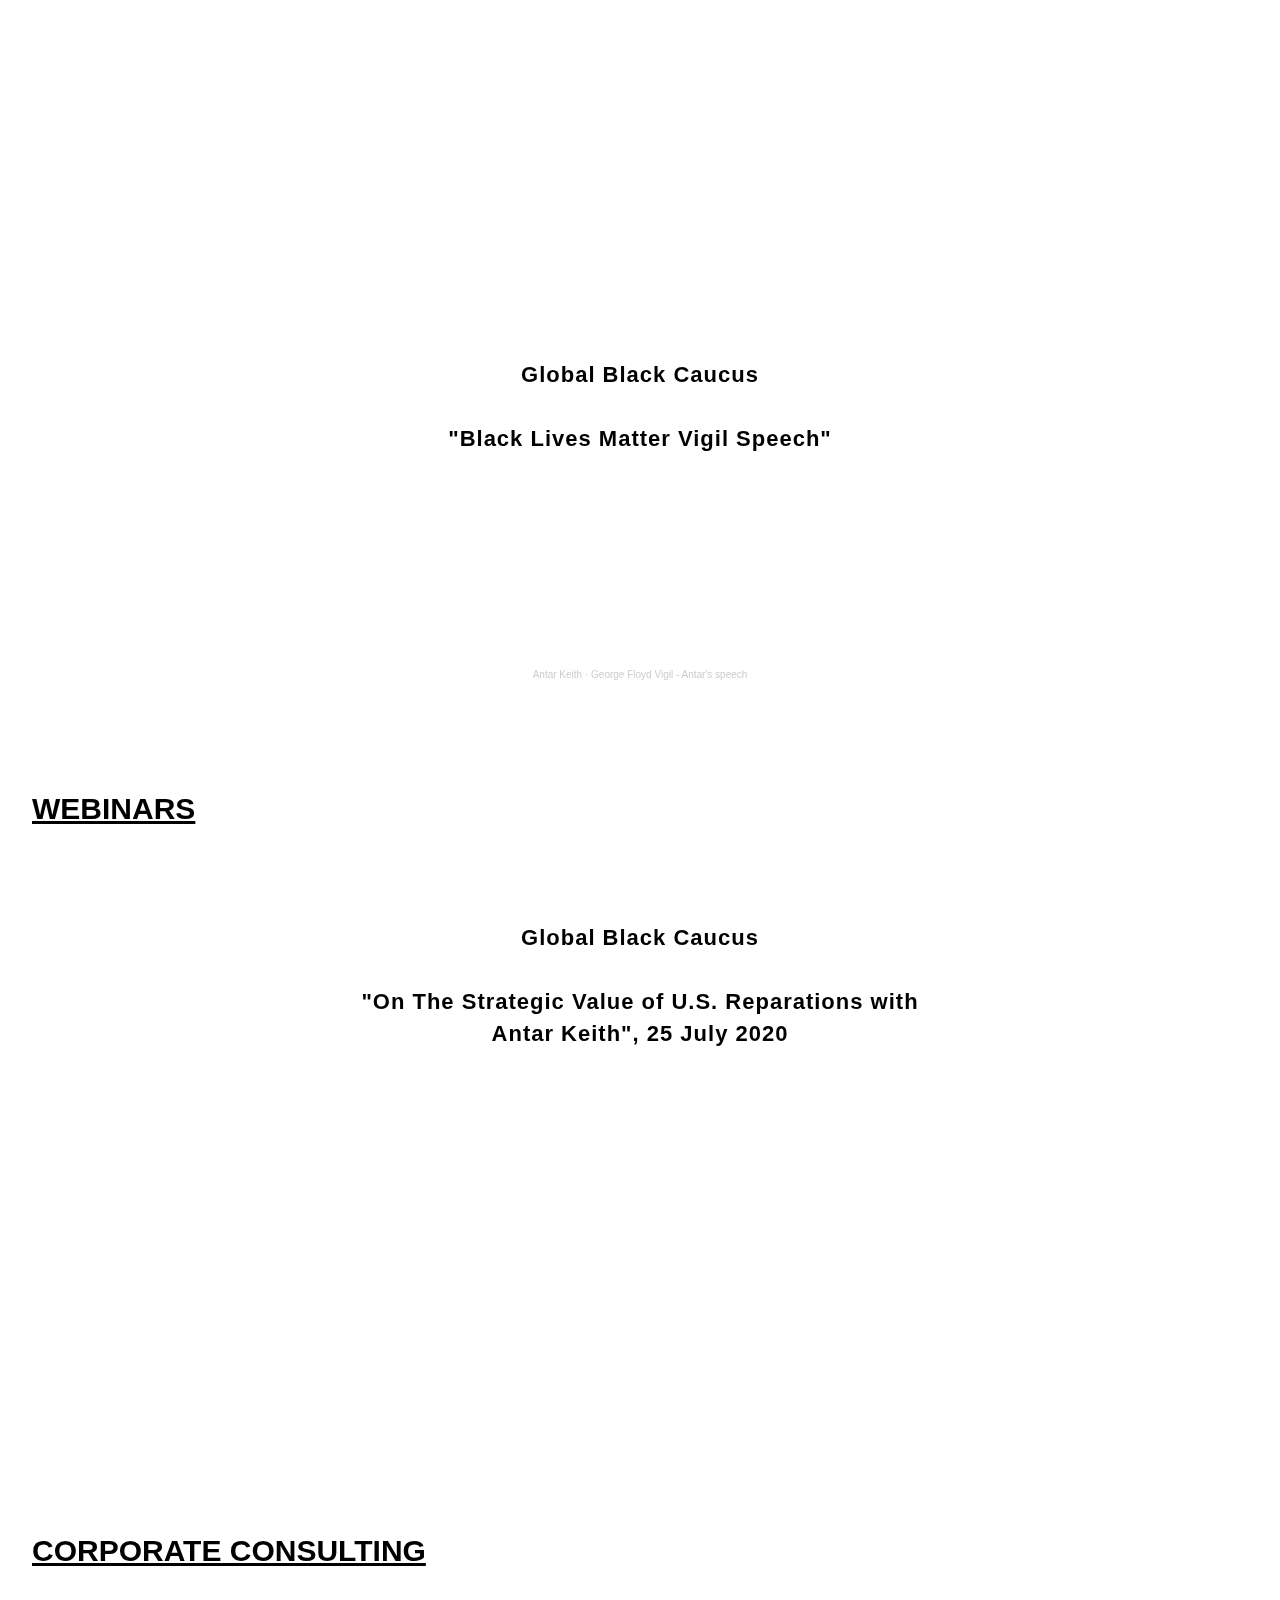
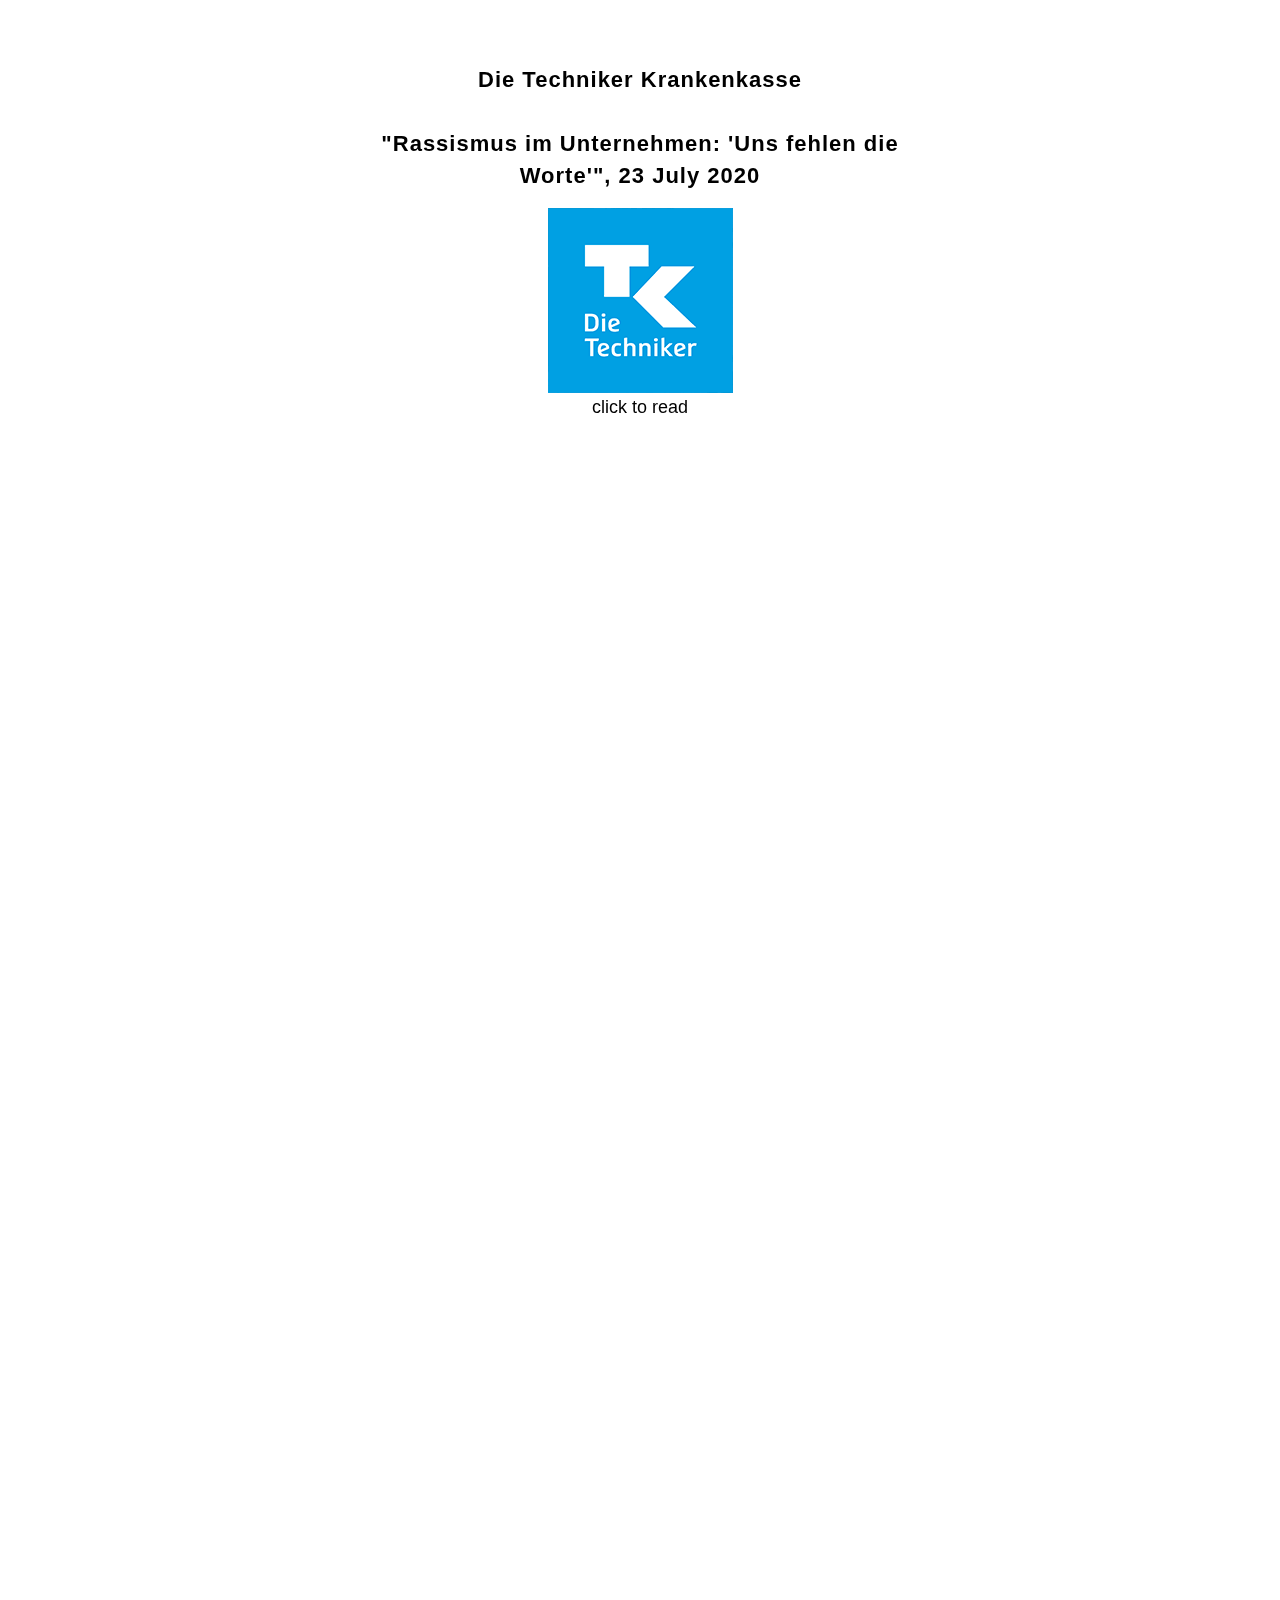
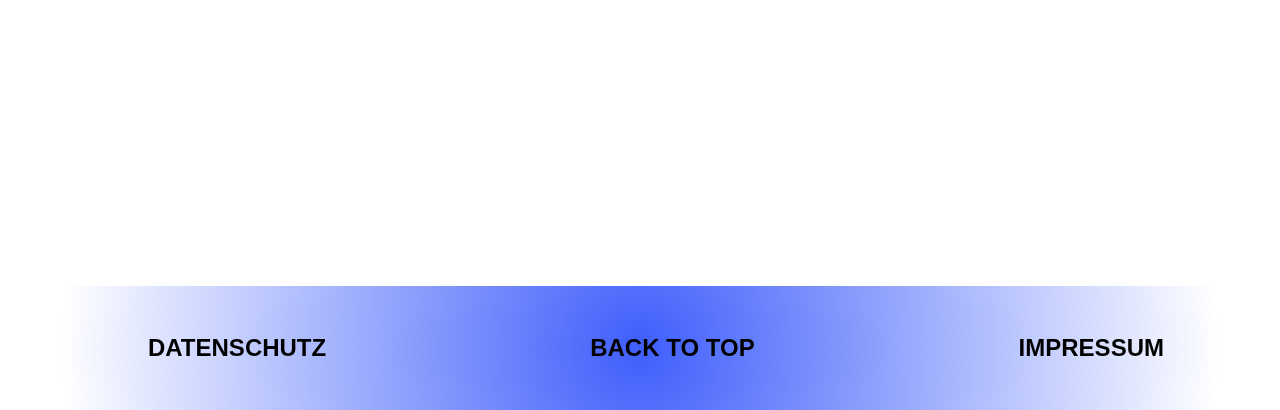
==== commit 366d5d4f: "arrange sections" ====
--- a/index.html
+++ b/index.html
@@ -29,9 +29,10 @@
         <div class="logo"><h1>AK</h1></div></a
       >
       <div class="nav-links">
+        <a href="#ad"><h1>DA 2021 Election</h1></a>
         <a href="#bio"><h1>bio</h1></a>
         <a href="#work"><h1>work</h1></a>
-        <a href="#DAcampaign"><h1>DA 2021 Election</h1></a>
+
         <a href="#contact"><h1>contact</h1></a>
       </div>
       <div class="social">
@@ -43,9 +44,9 @@
       </div>
     </nav>
 
-    <section class="ad">
+    <section class="ad" id="ad">
+      <h1>DAG DPCA Voting Representative Candidate</h1>
       <div class="dpca-ad">
-        <h1>V.O.T.E</h1>
         <h2>Democrats Abroad Germany Elections, <br />20 March 2021!</h2>
         <iframe
           src="https://www.facebook.com/plugins/video.php?height=314&href=https%3A%2F%2Fwww.facebook.com%2FAntarKeithDA%2Fvideos%2F257601102680979%2F&show_text=false&width=560"
@@ -66,245 +67,7 @@
       </div>
     </section>
 
-    <section class="bio" id="bio">
-      <div class="main">
-        <div class="bio-image">
-          <div class="copyright"><p>Copyright 2020 Yuval Gal Cohen</p></div>
-        </div>
-        <h2>
-          Born to a working-class family in the Bronx, New York, I gained
-          firsthand knowledge of political disenfranchisement in America. This
-          consciousness was molded by a family with strong ties to human-rights
-          advocacy. My mother Iseult Keith, PhD, was a social worker in Sing
-          Sing prison, providing counseling to the incarcerated. My father,
-          William “Bill” Keith, was a poet, teacher, Civil-Rights activist, and
-          ally of Malcolm X, as well as a Black Arts Movement avant-garde
-          artist. He was also a two-time victim of predatory policing and mass
-          incarceration.<br /><br />
-          Their story inspired a keen understanding that those with the greatest
-          proximity to pain should be closest to power. As Bill and Iseult’s
-          son, I aim to build on their legacy through progressive action on the
-          policy level. I do so by engaging with electoral politics as well as
-          educational and corporate institutions and networking at the global
-          level with wide-ranging anti-discrimination projects.
-        </h2>
-      </div>
-    </section>
-
-    <section class="work" id="work">
-      <div class="work-title"><h1>In the Media</h1></div>
-      <div class="work-content">
-        <div class="media">
-          <h1>News Articles</h1>
-          <div class="media content">
-            <h2>
-              "Black Lives Matter protesters ponder a Leipzig branch", 17 June
-              2020
-            </h2>
-            <div class="article-link">
-              <a
-                href="https://leipglo.com/2020/06/17/black-lives-matter-protesters-ponder-a-leipzig-branch/"
-              >
-                <img src="leipglo.png" alt="" />
-                <p>click to read</p></a
-              >
-            </div>
-          </div>
-          <div class="media content">
-            <h2>
-              "Der Sekt ist schon gekühlt", US-Amerikaner in Deutschland, 2
-              November 2020
-            </h2>
-            <div class="article-link">
-              <a
-                href="https://www.sueddeutsche.de/panorama/us-wahl-trump-biden-1.5102615?fbclid=IwAR1wNVniBD74mBbEDfb4J7jk1kcfKGC5KqqMGXvqd8qATxFT8jROafBY3iI"
-                ><img src="sueddeutsche.png" alt="" />
-                <p>click to read</p></a
-              >
-            </div>
-          </div>
-          <div class="media content">
-            <h2>
-              "Was Amerikaner in Deutschland erwarten", von Lydia Jakobi, 3
-              November 2020
-            </h2>
-            <div class="article-link">
-              <a
-                href="https://www.mdr.de/nachrichten/welt/politik/us-amerikaner-deutschland-wahl-trump-biden-meinungen-100.html?fbclid=IwAR1WhO69iSCLqHsLjS1zsf-QbP-TZahv2vJOFSK1L6vO_Xr0B0it8S9mmr4"
-                ><img src="mdr.png" alt="" />
-                <p>click to read</p></a
-              >
-            </div>
-          </div>
-        </div>
-        <div class="media">
-          <h1>Podcasts</h1>
-          <div class="podcast content">
-            <h2>The Atlantic Hour</h2>
-            <h2>
-              "Talking George Floyd, Police Violence, and Structural Racism w/
-              Antar Keit‪h‬"
-            </h2>
-            <iframe
-              allow="autoplay *; encrypted-media *; fullscreen *"
-              frameborder="0"
-              height="200"
-              style="
-                width: 100%;
-                max-width: 660px;
-                overflow: hidden;
-                background: transparent;
-              "
-              sandbox="allow-forms allow-popups allow-same-origin allow-scripts allow-storage-access-by-user-activation allow-top-navigation-by-user-activation"
-              src="https://embed.podcasts.apple.com/us/podcast/episode-19-talking-george-floyd-police-violence-structural/id1482923371?i=1000476956964"
-            ></iframe>
-          </div>
-          <div class="podcast content">
-            <h2>I'll Take A Shot at That</h2>
-            <h2>"US Elections with Antar Keith", 28 October 2020</h2>
-            <iframe
-              style="
-                border: none;
-                width: 100%;
-                max-width: 660px;
-                overflow: hidden;
-                background: transparent;
-              "
-              src="//html5-player.libsyn.com/embed/episode/id/16584491/height/90/theme/custom/thumbnail/yes/direction/forward/render-playlist/no/custom-color/000000/"
-              scrolling="no"
-              allowfullscreen
-              webkitallowfullscreen
-              mozallowfullscreen
-              oallowfullscreen
-              msallowfullscreen
-            ></iframe>
-            <div class="podcast content"></div>
-            <h2>
-              "Antar Keith: George Floyd, Police Brutality, and
-              #BlackLivesMatter", 6 June 2020
-            </h2>
-            <iframe
-              style="
-                border: none;
-                width: 100%;
-                max-width: 660px;
-                overflow: hidden;
-                background: transparent;
-              "
-              src="//html5-player.libsyn.com/embed/episode/id/14723126/height/90/theme/custom/thumbnail/yes/direction/forward/render-playlist/no/custom-color/000000/"
-              height="90"
-              width="100%"
-              scrolling="no"
-              allowfullscreen
-              webkitallowfullscreen
-              mozallowfullscreen
-              oallowfullscreen
-              msallowfullscreen
-            ></iframe>
-          </div>
-        </div>
-        <div class="media">
-          <h1>Public Speaking</h1>
-          <div class="speech content">
-            <h2>Black Lives Matter Leipzig Protest</h2>
-            <h2>"BLM Speech"</h2>
-            <iframe
-              src="https://www.facebook.com/plugins/video.php?height=308&href=https%3A%2F%2Fwww.facebook.com%2F100009372221883%2Fvideos%2F2675984376057277%2F&show_text=false&width=560"
-              width="500"
-              height="308"
-              style="border: none; overflow: hidden"
-              scrolling="no"
-              frameborder="0"
-              allowfullscreen="true"
-              allow="autoplay; clipboard-write; encrypted-media; picture-in-picture; web-share"
-              allowfullscreen="true"
-            ></iframe>
-          </div>
-          <div class="speech content">
-            <h2>Global Black Caucus</h2>
-            <h2>"Black Lives Matter Vigil Speech"</h2>
-            <iframe
-              width="100%"
-              height="150"
-              scrolling="no"
-              frameborder="no"
-              allow="autoplay"
-              src="https://w.soundcloud.com/player/?url=https%3A//api.soundcloud.com/tracks/878463295&color=%23ff5500&auto_play=false&hide_related=false&show_comments=true&show_user=true&show_reposts=false&show_teaser=true&visual=true"
-            ></iframe>
-            <div
-              style="
-                font-size: 10px;
-                color: #cccccc;
-                line-break: anywhere;
-                word-break: normal;
-                overflow: hidden;
-                white-space: nowrap;
-                text-overflow: ellipsis;
-                font-family: Interstate, Lucida Grande, Lucida Sans Unicode,
-                  Lucida Sans, Garuda, Verdana, Tahoma, sans-serif;
-                font-weight: 100;
-              "
-            >
-              <a
-                href="https://soundcloud.com/antar-keith"
-                title="Antar Keith"
-                target="_blank"
-                style="color: #cccccc; text-decoration: none"
-                >Antar Keith</a
-              >
-              ·
-              <a
-                href="https://soundcloud.com/antar-keith/george-floyd-vigil-antars"
-                title="George Floyd Vigil - Antar&#x27;s speech"
-                target="_blank"
-                style="color: #cccccc; text-decoration: none"
-                >George Floyd Vigil - Antar&#x27;s speech</a
-              >
-            </div>
-          </div>
-        </div>
-        <div class="media">
-          <h1>Webinars</h1>
-          <div class="webinar content">
-            <h2>Global Black Caucus</h2>
-            <h2>
-              "On The Strategic Value of U.S. Reparations with Antar Keith", 25
-              July 2020
-            </h2>
-            <iframe
-              src="https://www.facebook.com/plugins/video.php?height=314&href=https%3A%2F%2Fwww.facebook.com%2FDemsabroadGBC%2Fvideos%2F699344794252797%2F&show_text=false&width=560"
-              width="500px"
-              height="308"
-              style="border: none; overflow: hidden"
-              scrolling="no"
-              frameborder="0"
-              allowfullscreen="true"
-              allow="autoplay; clipboard-write; encrypted-media; picture-in-picture; web-share"
-              allowfullscreen="true"
-            ></iframe>
-          </div>
-        </div>
-        <div class="media">
-          <h1>Corporate Consulting</h1>
-          <div class="corporate content">
-            <h2>Die Techniker Krankenkasse</h2>
-            <h2>
-              "Rassismus im Unternehmen: 'Uns fehlen die Worte'", 23 July 2020
-            </h2>
-
-            <div class="article-download">
-              <a href="auslandnewsletter.pdf" download
-                ><img src="dietechniker.png" alt="" />
-                <p>click to read</p></a
-              >
-            </div>
-          </div>
-        </div>
-      </div>
-    </section>
     <section class="DAcampaign" id="DAcampaign">
-      <h1>DAG DPCA Voting Representative Candidate</h1>
-
       <div class="antar-dpca">
         <div class="main">
           <h2>(Official Campaign Statement)</h2>
@@ -386,6 +149,244 @@
         </div>
       </div>
     </section>
+
+    <section class="bio" id="bio">
+      <div class="main">
+        <div class="bio-image">
+          <div class="copyright"><p>Copyright 2020 Yuval Gal Cohen</p></div>
+        </div>
+        <h2>
+          Born to a working-class family in the Bronx, New York, I gained
+          firsthand knowledge of political disenfranchisement in America. This
+          consciousness was molded by a family with strong ties to human-rights
+          advocacy. My mother Iseult Keith, PhD, was a social worker in Sing
+          Sing prison, providing counseling to the incarcerated. My father,
+          William “Bill” Keith, was a poet, teacher, Civil-Rights activist, and
+          ally of Malcolm X, as well as a Black Arts Movement avant-garde
+          artist. He was also a two-time victim of predatory policing and mass
+          incarceration.<br /><br />
+          Their story inspired a keen understanding that those with the greatest
+          proximity to pain should be closest to power. As Bill and Iseult’s
+          son, I aim to build on their legacy through progressive action on the
+          policy level. I do so by engaging with electoral politics as well as
+          educational and corporate institutions and networking at the global
+          level with wide-ranging anti-discrimination projects.
+        </h2>
+      </div>
+    </section>
+
+    <section class="work" id="work">
+      <div class="work-title"><h1>In the Media</h1></div>
+      <div class="work-content">
+        <div class="media">
+          <h1>News Articles</h1>
+          <div class="media content">
+            <h2>
+              "Black Lives Matter protesters ponder a Leipzig branch", 17 June
+              2020
+            </h2>
+            <div class="article-link">
+              <a
+                href="https://leipglo.com/2020/06/17/black-lives-matter-protesters-ponder-a-leipzig-branch/"
+              >
+                <img src="leipglo.png" alt="" />
+                <p>click to read</p></a
+              >
+            </div>
+          </div>
+          <div class="media content">
+            <h2>
+              "Der Sekt ist schon gekühlt", US-Amerikaner in Deutschland, 2
+              November 2020
+            </h2>
+            <div class="article-link">
+              <a
+                href="https://www.sueddeutsche.de/panorama/us-wahl-trump-biden-1.5102615?fbclid=IwAR1wNVniBD74mBbEDfb4J7jk1kcfKGC5KqqMGXvqd8qATxFT8jROafBY3iI"
+                ><img src="sueddeutsche.png" alt="" />
+                <p>click to read</p></a
+              >
+            </div>
+          </div>
+          <div class="media content">
+            <h2>
+              "Was Amerikaner in Deutschland erwarten", von Lydia Jakobi, 3
+              November 2020
+            </h2>
+            <div class="article-link">
+              <a
+                href="https://www.mdr.de/nachrichten/welt/politik/us-amerikaner-deutschland-wahl-trump-biden-meinungen-100.html?fbclid=IwAR1WhO69iSCLqHsLjS1zsf-QbP-TZahv2vJOFSK1L6vO_Xr0B0it8S9mmr4"
+                ><img src="mdr.png" alt="" />
+                <p>click to read</p></a
+              >
+            </div>
+          </div>
+        </div>
+        <div class="media">
+          <h1>Podcasts</h1>
+          <div class="podcast content">
+            <h2>The Atlantic Hour</h2>
+            <h2>
+              "Talking George Floyd, Police Violence, and Structural Racism w/
+              Antar Keit‪h‬"
+            </h2>
+            <iframe
+              allow="autoplay *; encrypted-media *; fullscreen *"
+              frameborder="0"
+              height="200"
+              style="
+                width: 100%;
+                max-width: 660px;
+                overflow: hidden;
+                background: transparent;
+              "
+              sandbox="allow-forms allow-popups allow-same-origin allow-scripts allow-storage-access-by-user-activation allow-top-navigation-by-user-activation"
+              src="https://embed.podcasts.apple.com/us/podcast/episode-19-talking-george-floyd-police-violence-structural/id1482923371?i=1000476956964"
+            ></iframe>
+          </div>
+          <div class="podcast content">
+            <h2>I'll Take A Shot at That</h2>
+            <h2>"US Elections with Antar Keith", 28 October 2020</h2>
+            <iframe
+              style="
+                border: none;
+                width: 100%;
+                max-width: 660px;
+                overflow: hidden;
+                background: transparent;
+              "
+              src="//html5-player.libsyn.com/embed/episode/id/16584491/height/90/theme/custom/thumbnail/yes/direction/forward/render-playlist/no/custom-color/000000/"
+              scrolling="no"
+              allowfullscreen
+              webkitallowfullscreen
+              mozallowfullscreen
+              oallowfullscreen
+              msallowfullscreen
+            ></iframe>
+            <div class="podcast content"></div>
+            <h2>
+              "Antar Keith: George Floyd, Police Brutality, and
+              #BlackLivesMatter", 6 June 2020
+            </h2>
+            <iframe
+              style="
+                border: none;
+                width: 100%;
+                max-width: 660px;
+                overflow: hidden;
+                background: transparent;
+              "
+              src="//html5-player.libsyn.com/embed/episode/id/14723126/height/90/theme/custom/thumbnail/yes/direction/forward/render-playlist/no/custom-color/000000/"
+              height="90"
+              width="100%"
+              scrolling="no"
+              allowfullscreen
+              webkitallowfullscreen
+              mozallowfullscreen
+              oallowfullscreen
+              msallowfullscreen
+            ></iframe>
+          </div>
+        </div>
+        <div class="media">
+          <h1>Public Speaking</h1>
+          <div class="speech content">
+            <h2>Black Lives Matter Leipzig Protest</h2>
+            <h2>"BLM Speech"</h2>
+            <iframe
+              src="https://www.facebook.com/plugins/video.php?height=308&href=https%3A%2F%2Fwww.facebook.com%2F100009372221883%2Fvideos%2F2675984376057277%2F&show_text=false&width=560"
+              width="500"
+              height="308"
+              style="border: none; overflow: hidden"
+              scrolling="no"
+              frameborder="0"
+              allowfullscreen="true"
+              allow="autoplay; clipboard-write; encrypted-media; picture-in-picture; web-share"
+              allowfullscreen="true"
+            ></iframe>
+          </div>
+          <div class="speech content">
+            <h2>Global Black Caucus</h2>
+            <h2>"Black Lives Matter Vigil Speech"</h2>
+            <iframe
+              width="100%"
+              height="150"
+              scrolling="no"
+              frameborder="no"
+              allow="autoplay"
+              src="https://w.soundcloud.com/player/?url=https%3A//api.soundcloud.com/tracks/878463295&color=%23ff5500&auto_play=false&hide_related=false&show_comments=true&show_user=true&show_reposts=false&show_teaser=true&visual=true"
+            ></iframe>
+            <div
+              style="
+                font-size: 10px;
+                color: #cccccc;
+                line-break: anywhere;
+                word-break: normal;
+                overflow: hidden;
+                white-space: nowrap;
+                text-overflow: ellipsis;
+                font-family: Interstate, Lucida Grande, Lucida Sans Unicode,
+                  Lucida Sans, Garuda, Verdana, Tahoma, sans-serif;
+                font-weight: 100;
+              "
+            >
+              <a
+                href="https://soundcloud.com/antar-keith"
+                title="Antar Keith"
+                target="_blank"
+                style="color: #cccccc; text-decoration: none"
+                >Antar Keith</a
+              >
+              ·
+              <a
+                href="https://soundcloud.com/antar-keith/george-floyd-vigil-antars"
+                title="George Floyd Vigil - Antar&#x27;s speech"
+                target="_blank"
+                style="color: #cccccc; text-decoration: none"
+                >George Floyd Vigil - Antar&#x27;s speech</a
+              >
+            </div>
+          </div>
+        </div>
+        <div class="media">
+          <h1>Webinars</h1>
+          <div class="webinar content">
+            <h2>Global Black Caucus</h2>
+            <h2>
+              "On The Strategic Value of U.S. Reparations with Antar Keith", 25
+              July 2020
+            </h2>
+            <iframe
+              src="https://www.facebook.com/plugins/video.php?height=314&href=https%3A%2F%2Fwww.facebook.com%2FDemsabroadGBC%2Fvideos%2F699344794252797%2F&show_text=false&width=560"
+              width="500px"
+              height="308"
+              style="border: none; overflow: hidden"
+              scrolling="no"
+              frameborder="0"
+              allowfullscreen="true"
+              allow="autoplay; clipboard-write; encrypted-media; picture-in-picture; web-share"
+              allowfullscreen="true"
+            ></iframe>
+          </div>
+        </div>
+        <div class="media">
+          <h1>Corporate Consulting</h1>
+          <div class="corporate content">
+            <h2>Die Techniker Krankenkasse</h2>
+            <h2>
+              "Rassismus im Unternehmen: 'Uns fehlen die Worte'", 23 July 2020
+            </h2>
+
+            <div class="article-download">
+              <a href="auslandnewsletter.pdf" download
+                ><img src="dietechniker.png" alt="" />
+                <p>click to read</p></a
+              >
+            </div>
+          </div>
+        </div>
+      </div>
+    </section>
+
     <section class="contact" id="contact">
       <div class="contact-form">
         <iframe
--- a/style.css
+++ b/style.css
@@ -133,6 +133,7 @@
   flex-direction: column;
   justify-content: center;
   text-align: center;
+  margin-top: 2rem;
 }
 
 .bio {
@@ -231,6 +232,15 @@
   margin-bottom: 1rem;
 }
 
+.ad {
+  margin-bottom: 0;
+  padding-bottom: 2rem;
+}
+
+.DAcampaign {
+  padding-top: 0;
+}
+
 .dpca-image {
   width: 500px;
   height: 500px;
